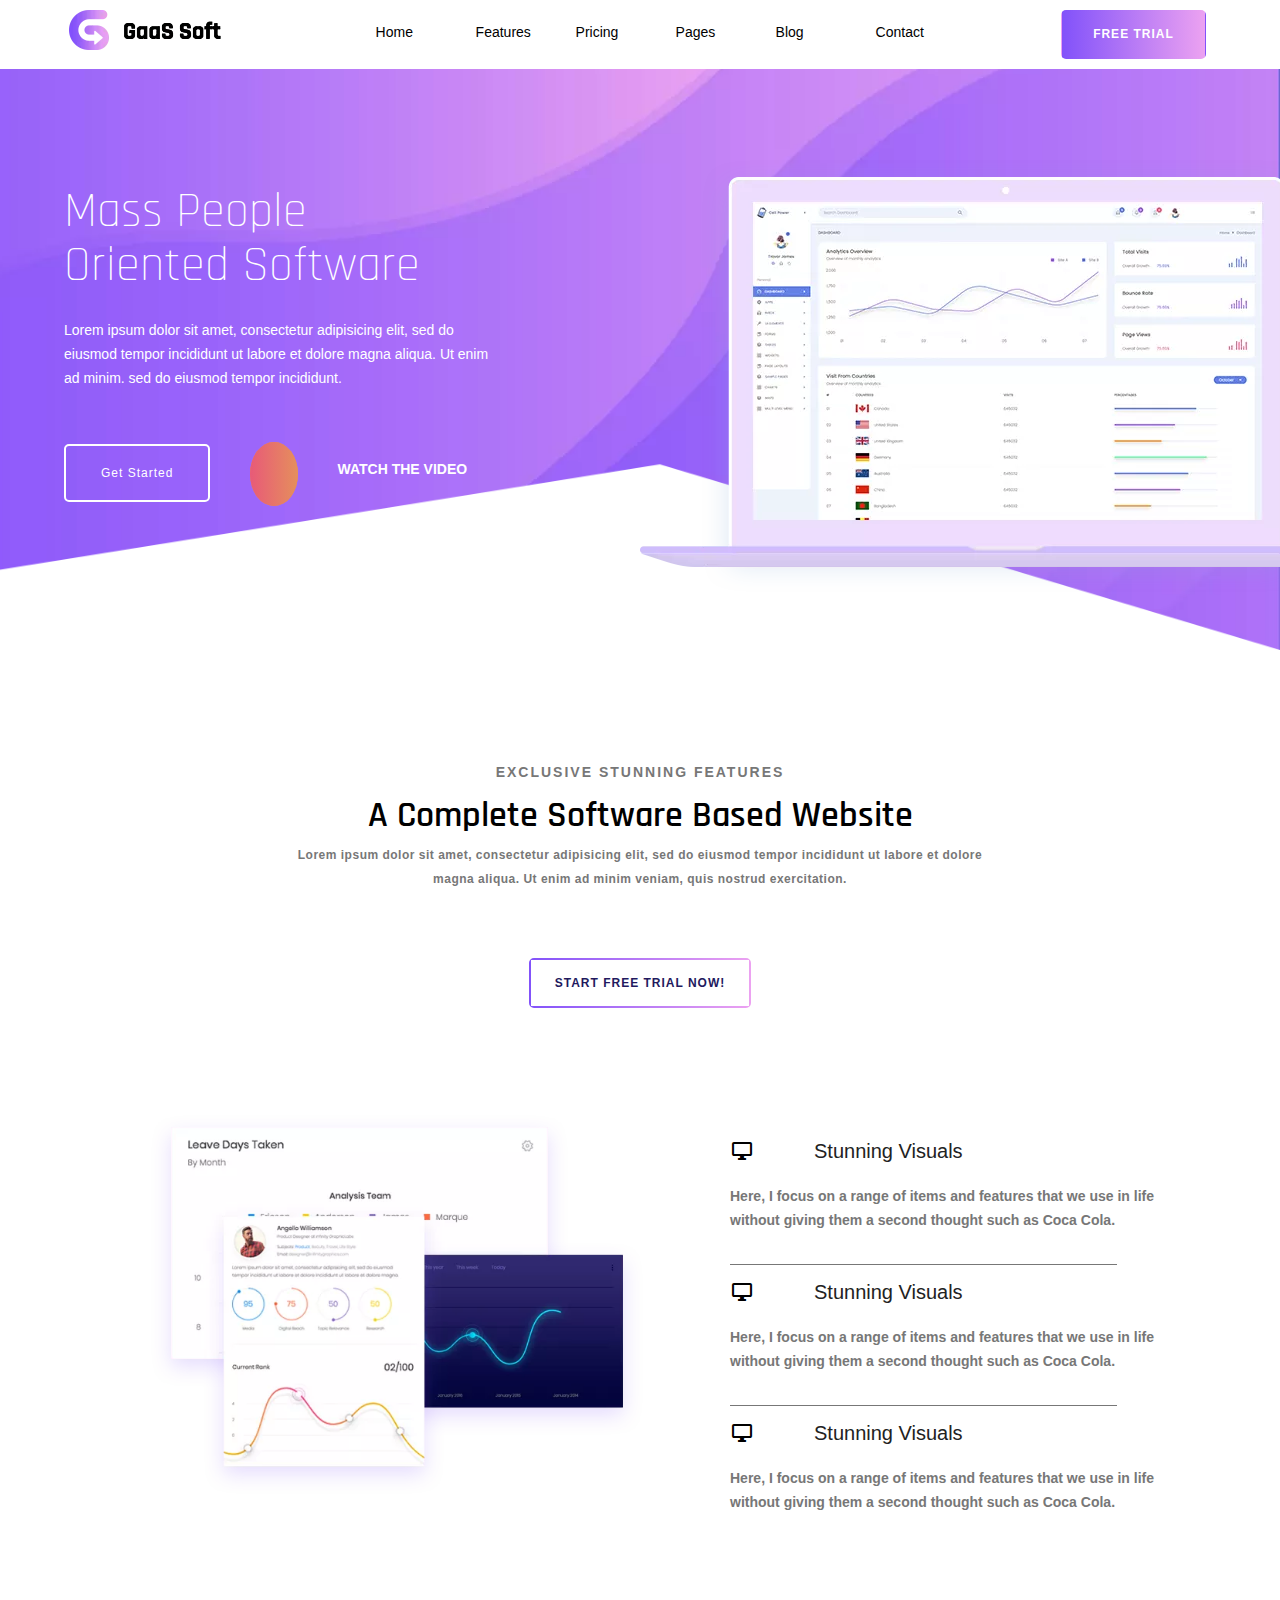
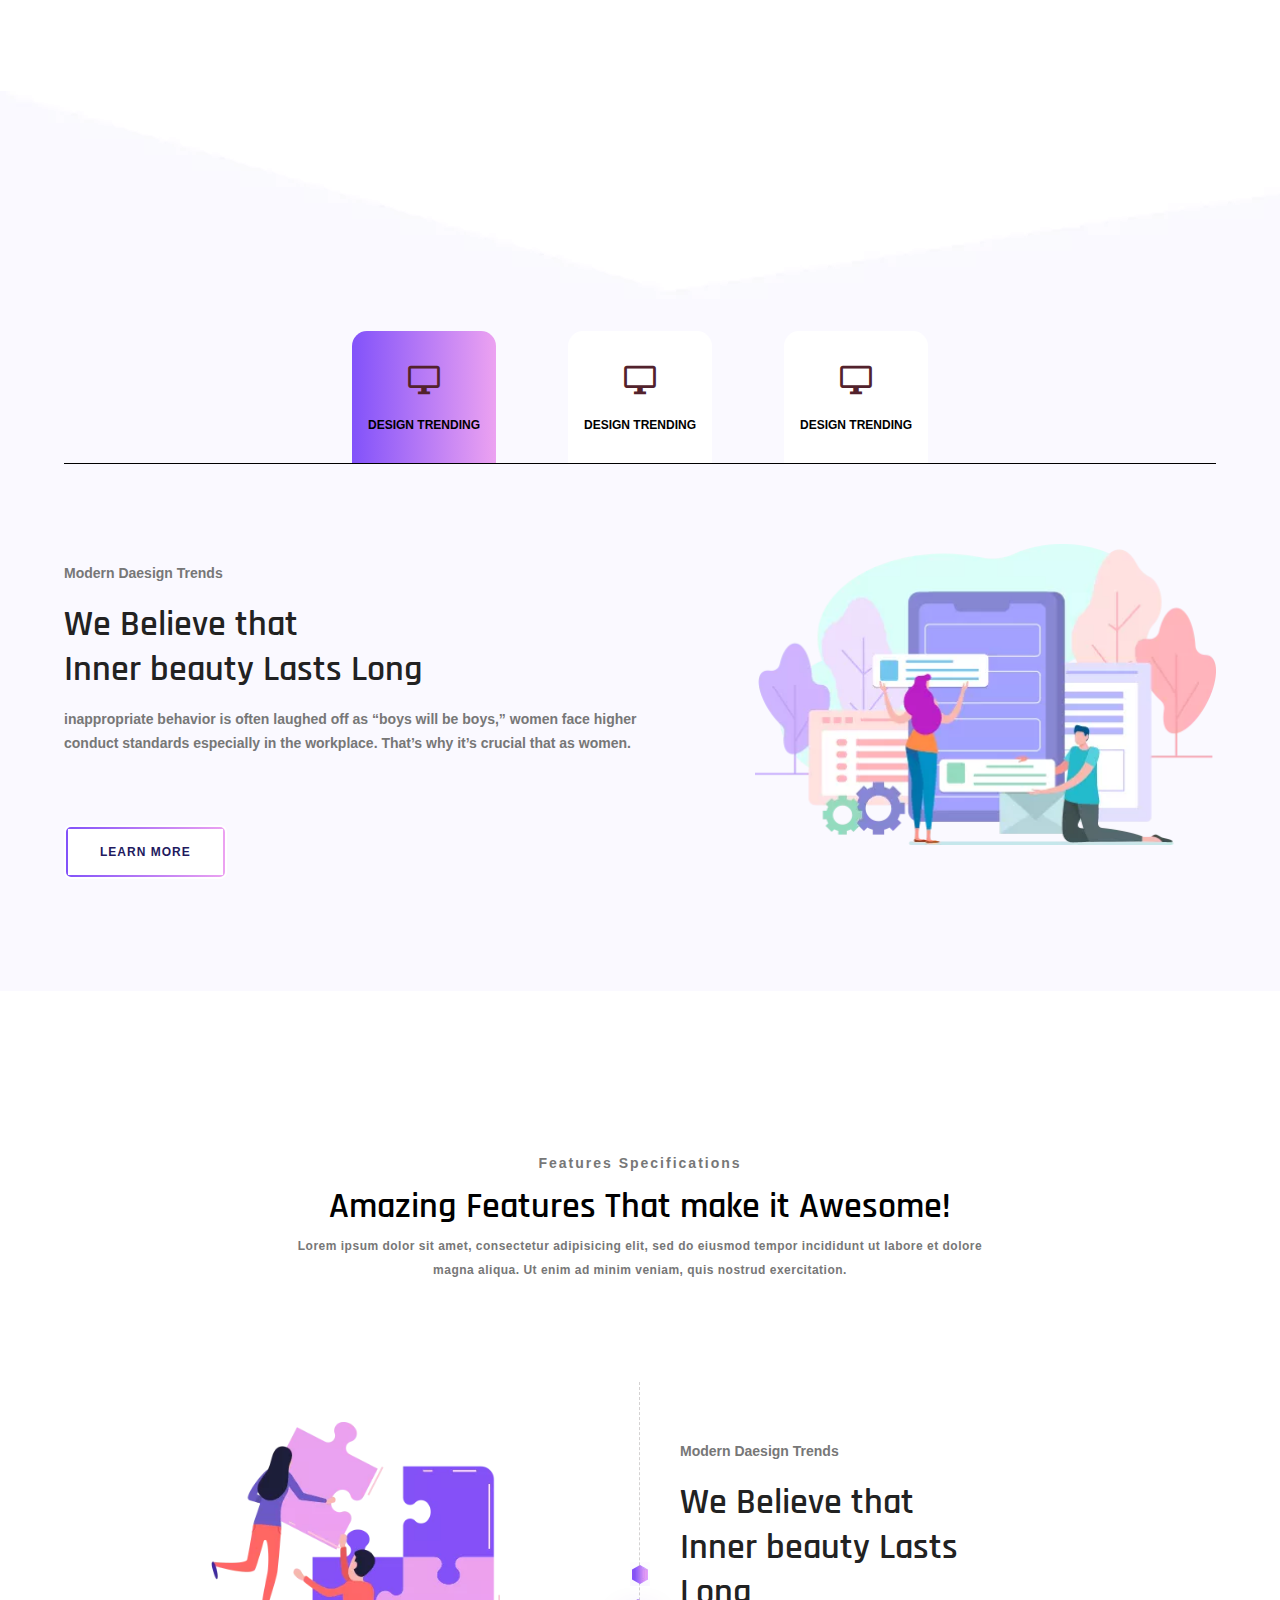
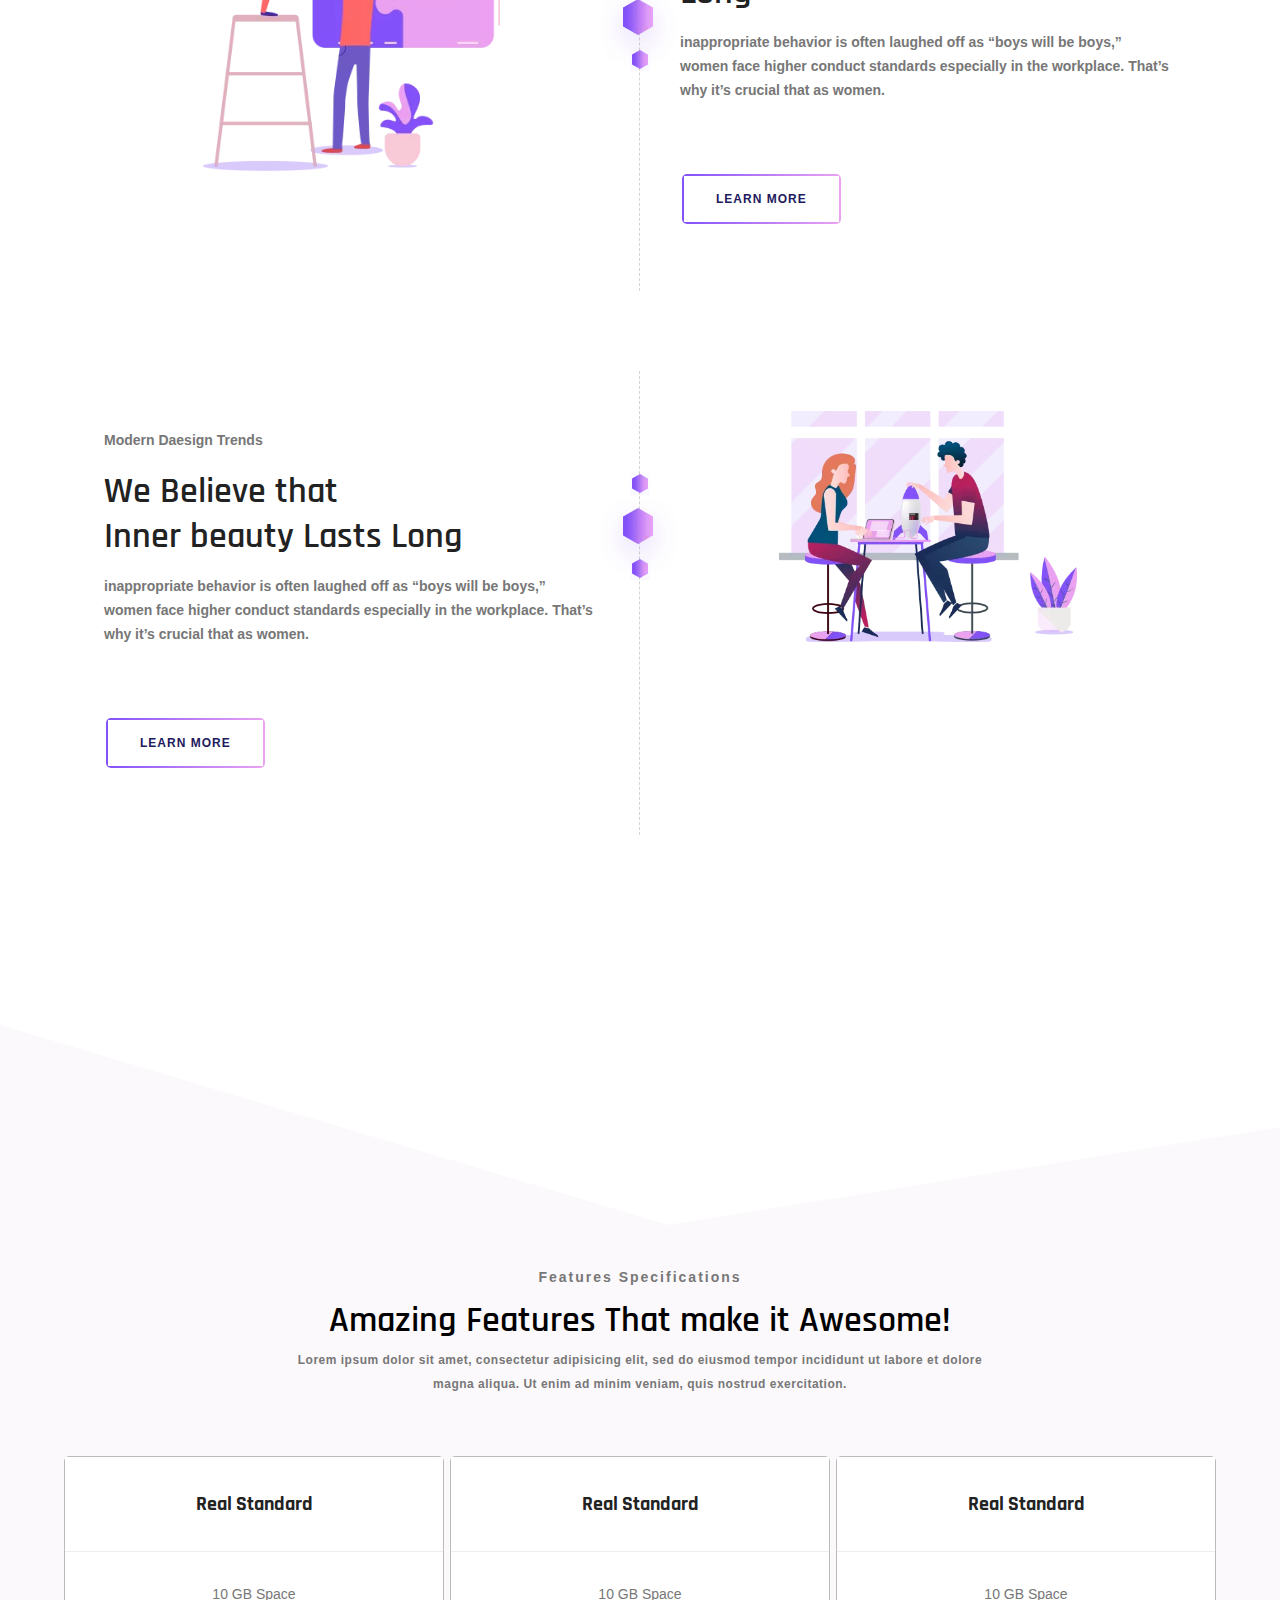
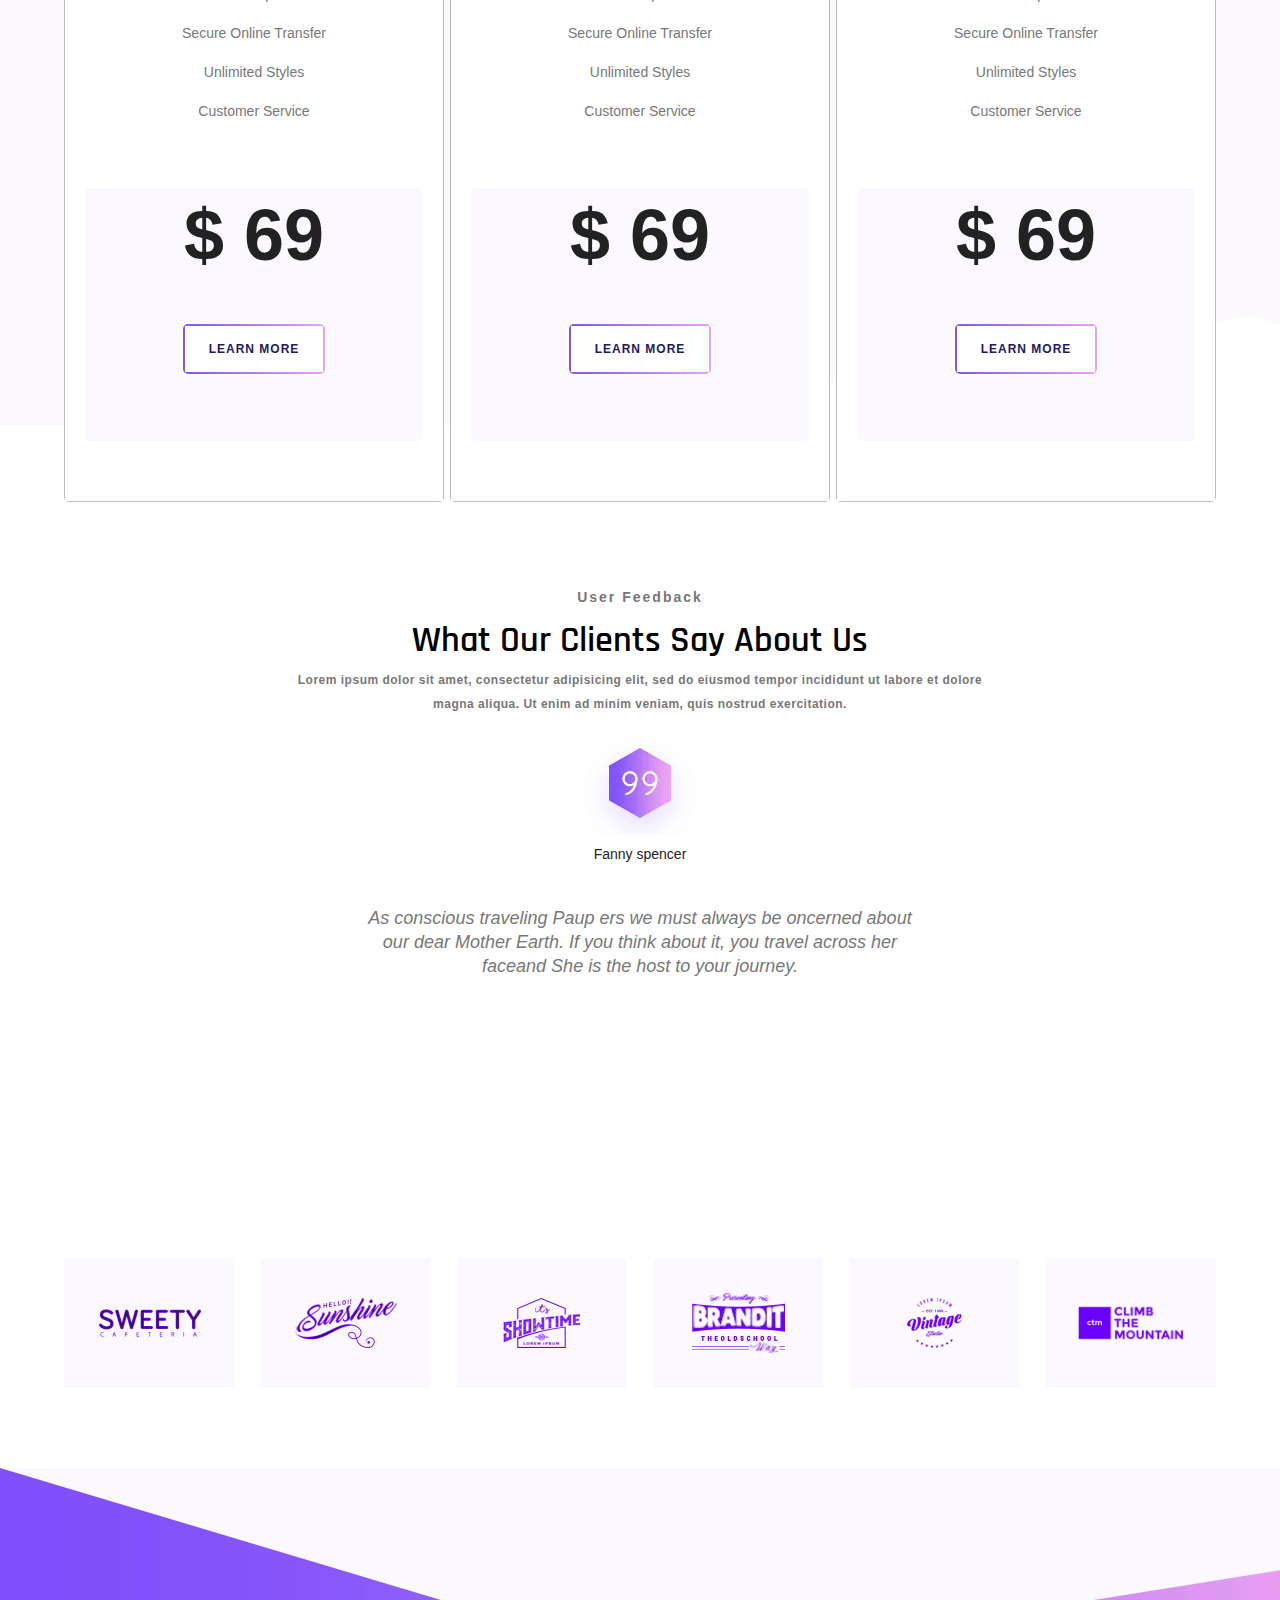
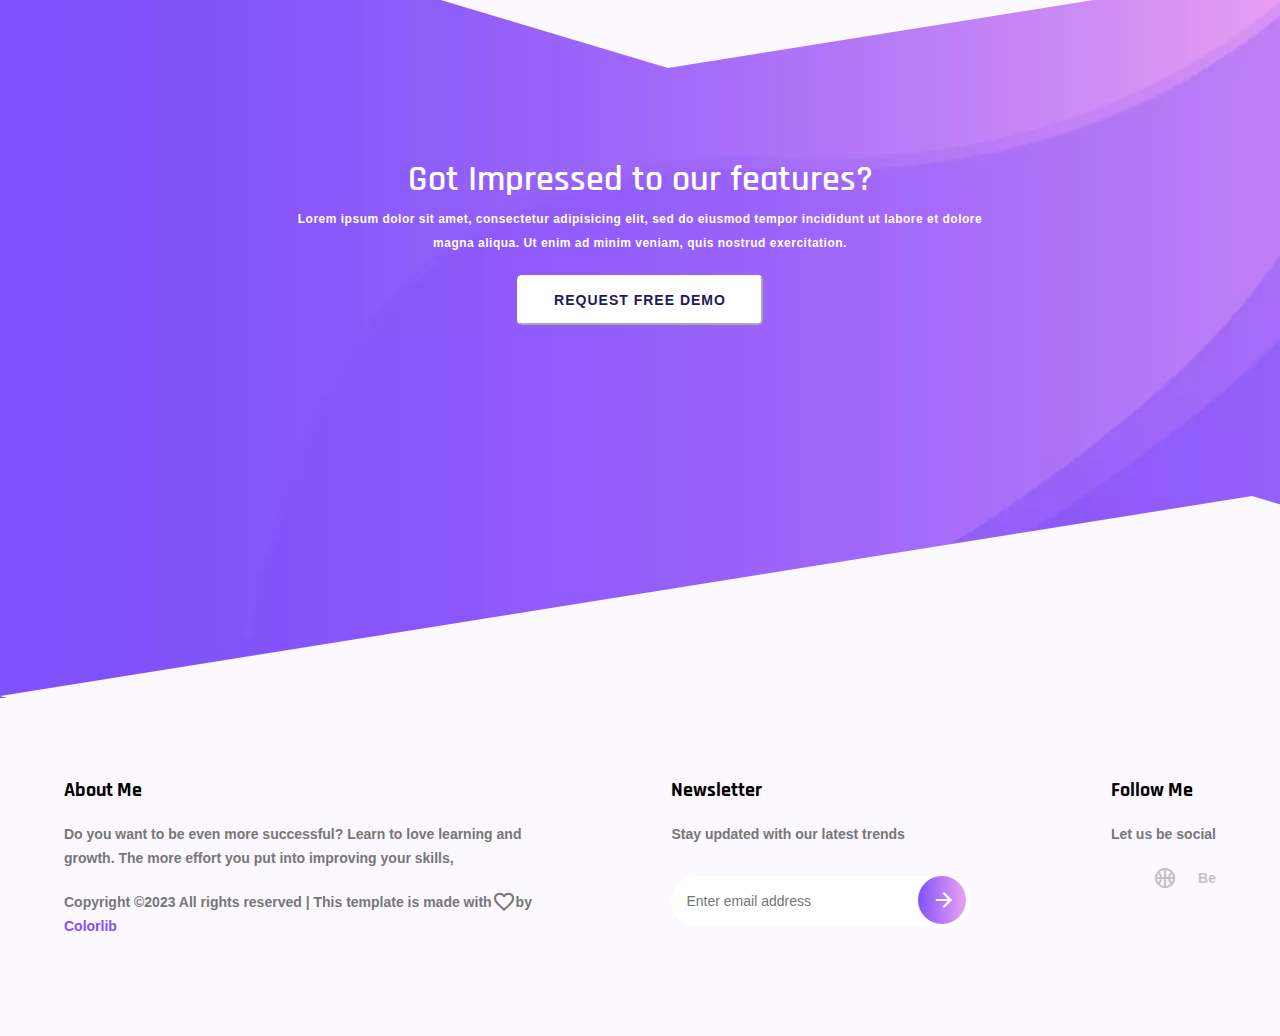
==== index.html @ e2790e1d "Update index.html" ====
<!DOCTYPE html>
<html lang="en">
  <head>
    <meta charset="UTF-8" />
    <meta http-equiv="X-UA-Compatible" content="IE=edge" />
    <meta name="viewport" content="width=device-width, initial-scale=1.0" />
    <link rel="preconnect" href="https://fonts.googleapis.com" />
    <link rel="preconnect" href="https://fonts.gstatic.com" crossorigin />
    <link
      href="https://fonts.googleapis.com/css2?family=Rajdhani:wght@300;500&display=swap"
      rel="stylesheet"
    />
    <link rel="preconnect" href="https://fonts.googleapis.com" />
    <link rel="preconnect" href="https://fonts.gstatic.com" crossorigin />
    <link
      href="https://fonts.googleapis.com/css2?family=Rajdhani:wght@300&display=swap"
      rel="stylesheet"
    />
    <link
      rel="stylesheet"
      href="https://cdnjs.cloudflare.com/ajax/libs/font-awesome/6.2.1/css/all.min.css"
      integrity="sha512-MV7K8+y+gLIBoVD59lQIYicR65iaqukzvf/nwasF0nqhPay5w/9lJmVM2hMDcnK1OnMGCdVK+iQrJ7lzPJQd1w=="
      crossorigin="anonymous"
      referrerpolicy="no-referrer"
    />
    <link rel="stylesheet" href="./index.css" />
    <link rel="preconnect" href="https://fonts.googleapis.com" />
    <link rel="preconnect" href="https://fonts.gstatic.com" crossorigin />
    <link
      href="https://fonts.googleapis.com/css2?family=Rajdhani:wght@600&display=swap"
      rel="stylesheet"
    />
    <link rel="stylesheet" href="https://fonts.googleapis.com/css2?family=Material+Symbols+Outlined:opsz,wght,FILL,GRAD@48,400,0,0" />
    <title>Document</title>
  </head>
  <body>
    <nav>
      <div class="container">
        <div class="logo">
          <img src="./img/logo.png.webp" alt="" />
        </div>
        <div class="list">
          <ul class="list-li">
            <li>
              <a href="./index.html">Home</a>
              </li>
            <li>
              <a href="./features.html">Features</a>
              </li>
            <li>
              <a href="./pricing.html">Pricing</a>
              </li>
            <li>
              <a href="">Pages</a>
              </li>
            <li>
              <a href="./blog.html">Blog</a>
              </li>
            <li>
              <a href="./contact.html">Contact</a>
              </li>
          </ul>
        </div>
        <div class="btn-container">
          <button class="btn">FREE TRIAL</button>
        </div>
      </div>
    </nav>
    <header>
      <div class="container p-80">
        <div class="left standard-div p-80">
          <h2>
            Mass People<br />
            Oriented Software
          </h2>
          <p class="txt">
            Lorem ipsum dolor sit amet, consectetur adipisicing elit, sed do
            <br />eiusmod tempor incididunt ut labore et dolore magna aliqua. Ut
            enim<br />ad minim. sed do eiusmod tempor incididunt.
          </p>
          <div class="btns-container">
            <div class="btn-container2">
              <a class="btn2" href="#"><span>Get Started</span></a>
            </div>
            <div class="btn-container2">
              <a class="btn3" href="#"
                ><i class="fa-sharp fa-solid fa-play"></i>

                <div class="circle"></div>
              </a>
            </div>
            <div class="normal-txt">WATCH THE VIDEO</div>
          </div>
        </div>
        <div class="right standard-div">
          <div class="img-con p-80">
            <img src="./img/home-right.png.webp" alt="" />
          </div>
        </div>
      </div>
    </header>
    <!-- start features section -->
    <section>
      <div class="features p-80">
        <div class="features-p">EXCLUSIVE STUNNING FEATURES</div>
        <div class="features-title">A Complete Software Based Website</div>
        <div class="features-p2 features-p">
          Lorem ipsum dolor sit amet, consectetur adipisicing elit, sed do
          eiusmod tempor incididunt ut labore et dolore<br />
          magna aliqua. Ut enim ad minim veniam, quis nostrud exercitation.
        </div>
        <div class="btn-container3">
          <a class="btn4">START FREE TRIAL NOW!</a>
        </div>
        <div class="container p-l-60 p-80">
          <div class="standard-div feature-img">
            <img src="./img/first-left.webp" alt="" />
          </div>
          <div class="all-divs">
            <div class=" ">
              <div class="feature-icon-title">
                <div class="icon">
                    <span class="material-symbols-outlined">
                        desktop_windows
                        </span>
                </div>
                <div class="mini-title p-l-60">Stunning Visuals</div>
              </div>
              <div class="features-p3 p-l-60">
                Here, I focus on a range of items and features that we use in
                life<br />
                without giving them a second thought such as Coca Cola.
              </div>

              <div class="line"></div>
            </div>
            <div class=" ">
              <div class="feature-icon-title">
                <div class="icon">
                    <span class="material-symbols-outlined">
                        desktop_windows
                        </span>
                </div>
                <div class="mini-title p-l-60">Stunning Visuals</div>
              </div>
              <div class="features-p3 p-l-60">
                Here, I focus on a range of items and features that we use in
                life<br />
                without giving them a second thought such as Coca Cola.
              </div>

              <div class="line"></div>
            </div>
            <div class=" ">
              <div class="feature-icon-title">
                <div class="icon">
                  <!-- <i class="fa-light fa-solid fa-tv"></i> -->
                  <span class="material-symbols-outlined">
                    desktop_windows
                    </span>
                </div>
                <div class="mini-title p-l-60">Stunning Visuals</div>
              </div>
              <div class="features-p3 p-l-60">
                Here, I focus on a range of items and features that we use in
                life<br />
                without giving them a second thought such as Coca Cola.
              </div>
            </div>
          </div>
        </div>
      </div>
    </section>
    <!-- end features section -->
    <!-- start Believe  section -->
    <section class="Believe p-80">
      <div class="primary-container container">
        <div class="Believe-icons p-80">
          <div class="mini-believe-icon  first-icon">
            <a href="" class=" actived">
              <!-- <i class="fa-light fa-solid fa-tv"></i> -->
              <span class="material-symbols-outlined">
                desktop_windows
                </span>
              <div class="believe-p">DESIGN TRENDING</div>
            </a>
          </div>
          <div class="mini-believe-icon second-icon">
            <a href="">
              <!-- <i class="fa-light fa-solid fa-tv"></i> -->
              <span class="material-symbols-outlined">
                desktop_windows
                </span>
              <div class="believe-p">DESIGN TRENDING</div>
            </a>
          </div>
          <div class="mini-believe-icon second-icon">
            <a href="">
              <!-- <i class="fa-light fa-solid fa-tv"></i> -->
              <span class="material-symbols-outlined">
                desktop_windows
                </span>
              <div class="believe-p">DESIGN TRENDING</div>
            </a>
          </div>
        </div>
        <div class="line-2"></div>
      </div>
      <div class="container sec-container">
        
          <div class="standard-div">
            <div class="features-p3 ">Modern Daesign Trends</div>
            <div class="features-title believe-title">
                We Believe that<br>
                Inner beauty Lasts Long
            </div>
            <div class="features-p3 believe-p2">
                inappropriate behavior is often laughed off as “boys will be boys,” women face higher conduct standards especially in the workplace.
                 That’s why it’s crucial that as women.
            </div>
            <div class="btn-container3 btn4-container">
                <a class="btn4">LEARN MORE</a>
              </div>
          </div>
          <div class="standard-div believe-img">
            <img src="./img/first-right.webp" alt="" />
          </div>
        
      </div>
      
      
    </section>
    <!-- end Believe  section -->
    <!-- start  section five-->
    <section class="no-five p-80">
        <div class="p-80">
            <div class="features-p">Features Specifications</div>
            <div class="features-title">Amazing Features That make it Awesome!</div>
            <div class="features-p2 features-p">
              Lorem ipsum dolor sit amet, consectetur adipisicing elit, sed do
              eiusmod tempor incididunt ut labore et dolore<br />
              magna aliqua. Ut enim ad minim veniam, quis nostrud exercitation.
            </div>
        </div>
            <div class="bg-position">
                <div class="container sec-container">
                    <div class="standard-div txt-div f-img">
                        <img src="./img/second-left.webp" alt="">
                    </div>
                    <div class="standard-div txt-div ">
                        <div class="features-p3 ">Modern Daesign Trends</div>
                        <div class="features-title believe-title">
                            We Believe that<br>
                            Inner beauty Lasts<br> Long
                        </div>
                        <div class="features-p3 believe-p2">
                            inappropriate behavior is often laughed off as “boys will be boys,”<br> women face higher conduct standards especially in the workplace.
                             That’s why it’s crucial that as women.
                        </div>
                        <div class="btn-container3 btn4-container">
                            <a class="btn4">LEARN MORE</a>
                          </div>
                      </div>
                      
                </div>
                <img class="one hidden" src="./img/mini.webp" alt="">
                      <img class="two hidden" src="./img/big.webp" alt="">
                      <img class="three hidden" src="./img/mini.webp" alt="">

            </div>

        
            <div class="bg-position p-80">
                <div class="container sec-container">
                    
                    <div class="standard-div txt-div f-img">
                        <div class="features-p3 ">Modern Daesign Trends</div>
                        <div class="features-title believe-title">
                            We Believe that<br>
                            Inner beauty Lasts Long
                        </div>
                        <div class="features-p3 believe-p2">
                            inappropriate behavior is often laughed off as “boys will be boys,”<br> women face higher conduct standards especially in the workplace.
                             That’s why it’s crucial that as women.
                        </div>
                        <div class="btn-container3 btn4-container">
                            <a class="btn4">LEARN MORE</a>
                          </div>
                      </div>
                      <div class="standard-div txt-div ">
                        <img src="./img/second-right.webp" alt="">
                    </div>
                      
                </div>
                <img class="one hidden" src="./img/mini.webp" alt="">
                      <img class="two hidden" src="./img/big.webp" alt="">
                      <img class="three hidden" src="./img/mini.webp" alt="">

            </div>
            
            
            
    
         
    </section>
    <!-- end  section five-->

    <!-- start  section six-->
    
    <section class="no-six p-80">
        <div class="p-80">
            <div class="p-80">
                <div class="features-p">Features Specifications</div>
                <div class="features-title">Amazing Features That make it Awesome!</div>
                <div class="features-p2 features-p">
                  Lorem ipsum dolor sit amet, consectetur adipisicing elit, sed do
                  eiusmod tempor incididunt ut labore et dolore<br />
                  magna aliqua. Ut enim ad minim veniam, quis nostrud exercitation.
                </div>
                <div class="container cards-container p-40 wrap">
                    <div class="mini-div2">
                        <div class="div-header">
                            <h4>
                                Real Standard
                            </h4>

                        </div>
                        <div class="div-body">
                            <ul class="list2">
                                <li>10 GB Space</li>
                                <li>Secure Online Transfer</li>
                                <li>Unlimited Styles</li>
                                <li>Customer Service</li>
                                
                            </ul>
                        </div>
                        <div class="div-footer">
                            <div class="footer-card">
                                <h3><span class="dlr">$</span> 69</h3>
                                <div class="btn-container3">
                                    <a class="btn4">LEARN MORE</a>
                                  </div>
                            </div>
                        </div>
                    </div>
                    <div class="mini-div2">
                        <div class="div-header">
                            <h4>
                                Real Standard
                            </h4>

                        </div>
                        <div class="div-body">
                            <ul class="list2">
                                <li>10 GB Space</li>
                                <li>Secure Online Transfer</li>
                                <li>Unlimited Styles</li>
                                <li>Customer Service</li>
                                
                            </ul>
                        </div>
                        <div class="div-footer">
                            <div class="footer-card">
                                <h3><span class="dlr">$</span> 69</h3>
                                <div class="btn-container3">
                                    <a class="btn4">LEARN MORE</a>
                                  </div>
                            </div>
                        </div>
                    </div>
                    <div class="mini-div2 last-card">
                        <div class="div-header">
                            <h4>
                                Real Standard
                            </h4>

                        </div>
                        <div class="div-body">
                            <ul class="list2">
                                <li>10 GB Space</li>
                                <li>Secure Online Transfer</li>
                                <li>Unlimited Styles</li>
                                <li>Customer Service</li>
                                
                            </ul>
                        </div>
                        <div class="div-footer">
                            <div class="footer-card">
                                <h3><span class="dlr">$</span> 69</h3>
                                <div class="btn-container3">
                                    <a class="btn4">LEARN MORE</a>
                                  </div>
                            </div>
                        </div>
                    </div>
                </div>
            </div>

        </div>
        

    </section>

    <!-- end  section six-->
    <!-- start section seven -->
    <section class="no-seven p-80">
        <div class="p-80">
            <div class="features-p">User Feedback</div>
                <div class="features-title">What Our Clients Say About Us</div>
                <div class="features-p2 features-p">
                  Lorem ipsum dolor sit amet, consectetur adipisicing elit, sed do
                  eiusmod tempor incididunt ut labore et dolore<br />
                  magna aliqua. Ut enim ad minim veniam, quis nostrud exercitation.
                </div>
            <div class="contaier-img">
                <img src="./img/99.webp" alt="">

            </div>
            <div class="mini-title2">
                Fanny spencer
                
            </div>
            <div class="stars-container">
                <i class="fa-solid fa-star"></i>
                <i class="fa-solid fa-star"></i>
                <i class="fa-solid fa-star"></i>
                <i class="fa-solid fa-star"></i>
                <i class="fa-solid fa-star"></i>
            </div>
            <p class="star-p">As conscious traveling Paup ers we must always be oncerned about <br>our dear Mother Earth. If you think about it, you travel across her<br> faceand She is the host to your journey.</p>


    
            
        </div>

    </section>
    <!-- end section seven -->
    <!-- start imgs section  -->
    <section class="imgs p-80">
        
            <div class="all-imgs ">
                <div class="img-bg ">
                    <img  src="./img/1.webp" alt="">
                </div>
                <div class="img-bg">
                    <img src="./img/2.webp" alt="">
                </div>
                <div class="img-bg">
                    <img src="./img/3.webp" alt="">
                </div>
                <div class="img-bg">
                    <img src="./img/4.webp" alt="">
                </div>
                <div class="img-bg">
                    <img src="./img/5.webp" alt="">
                </div>
                <div class="img-bg">
                    <img src="./img/6.webp" alt="">
                </div>              
            </div>
        

    </section>
    <!-- end imgs section  -->
    <!-- start section eight -->
    <section class="no-eight p-80">
        <div class="contain p-80">
            <div class="section-eight-container p-80">
                <div class="features-title eight-p">Got Impressed to our features?</div>
                <div class="features-p2 features-p eight-p">
                  Lorem ipsum dolor sit amet, consectetur adipisicing elit, sed do
                  eiusmod tempor incididunt ut labore et dolore<br />
                  magna aliqua. Ut enim ad minim veniam, quis nostrud exercitation.
                </div>

                <div class="section-eight-btn">
                    <button class="btn5">REQUEST FREE DEMO</button>
                </div>
            </div>
        </div>

    </section>
    <!-- end section eight -->
    <!-- start footer section -->
    <footer>
        <div class="container p-80 container-8 sec-container se-container">
            <div class="f-div ">
                <h3>
                    About Me
                </h3>
                <p>
                    Do you want to be even more successful? Learn to love learning and <br>growth. 
                    The more effort you put into improving your skills,
                </p>
                <p>
                    Copyright ©2023 All rights reserved | This template is made with <span class="material-symbols-outlined">
                        favorite
                        </span> by 
                </p>
                <div class="mini-f-div">
                    Colorlib
                </div>
                
            </div>
            <div class="f-div ">
                <h3>
                    Newsletter
                </h3>
                <p>
                    Stay updated with our latest trends
                </p>
                <div class="form-continer">
                    <form action="">
                        <input type="text" placeholder="Enter email address">
                    </form>
                    <div class="btn-container2">
                        <a class="btn7" href="#">
                            <!-- <i class="fa-sharp fa-solid fa-play"></i> -->
                            <span class="material-symbols-outlined">
                                arrow_forward
                                </span>
          
                        </a>
                      </div>
                </div>             
            </div>
            <div class="f-div ">
                <h3>
                    Follow Me
                </h3>
                <p>
                    Let us be social
                </p>
               <div class="icons">
                <i class="fa-brands fa-facebook-f"></i>
                <i class="fa-brands fa-twitter"></i>
                <span class="material-symbols-outlined">
                    sports_basketball
                    </span>
                    <span class="be">
                        Be
                       </span>
               </div>
               
                        
            </div>
        </div>
    </footer>
    <!-- end footer section -->
  </body>
</html>
---- index.css ----
.container{
    width: 90%;
    margin: 0 auto;
    display: flex;
}
*{
    padding: 0;
    margin: 0;
    box-sizing: border-box;
}
body{
    line-height: 24px;
    font-size: 14px;
    font-family: "Roboto", sans-serif;
    font-weight: 500;
    color: #777777;
}

nav{
    position: fixed;
    background-color: #fff;
    width: 100%;
    z-index: 5;
}
.logo{
    width: 10%;
    padding: 10px 5px;
}
.list{
    width: 70%;
    display: flex;
    justify-content: end;
    padding: 20px 10px;
    
}
.list li{
    width: 100px;
    
}
.list li a{
 text-decoration: none;
 color: #000;
}
.list-li{
    display: flex;
    justify-content:space-around;
    list-style: none;
    
}
.btn-container{
   text-align: right;
    width: 20%;
    padding: 10px 10px;
    
}
.btn{
    min-width: 145px;
    letter-spacing: 1px;
    font-family: "Roboto", sans-serif;
    font-size: 12px;
    font-weight: 600;
    line-height: 47px;
    outline: none !important;
    cursor: pointer;
    border: double .5px transparent;
    border-radius: 5px;
    color: #fff;
    position: relative;
    z-index: 2;
    background-image: linear-gradient(to right, #8252fa 0%, #eca2f1 100%), radial-gradient(circle at top left, #8252fa, #eca2f1);
}

.btn:hover::after{

    content: "";
position: absolute;
/* width: 98%;
height: 98%;
inset: 0; */
top: 2px;
right: 2px;
bottom: 2px;
left: 2px;
background-color: #fff;
z-index: -1;
color: #22195e;
}
.btn:hover{
    color: #22195e;
    border: transparent;
}
header{
    background-image: url(./img/home-banner.png.webp);
    height: 650px;
    background-position: right;
    background-size: cover;
    overflow: hidden;
}
.p-80{
    padding: 80px 0;
}
.standard-div{
    width: 50%;
}
.left h2{
        margin: 25px 0;
        font-size: 48px;
        font-weight: 300;
        line-height: 54px;
        font-family: 'Rajdhani', sans-serif;
        color: #fff;
        
}
.txt{
    color: #fff;
    font-size: 14px;
    margin-bottom: 30px;
    line-height: 24px;
    font-size: 14px;
    font-family: "Roboto", sans-serif;
    font-weight: 500;
    /* color: #777777; */
}
.normal-txt{
    color: #fff;
    font-size: 14px;
    font-family: "Roboto", sans-serif;
    font-weight: 600;
    margin-top: 20px;
}
.btn-container2{
    margin-top: 30px;
}
.btns-container{
    width: 70%;
    display: flex;
    justify-content: space-between;
    align-items: center;
}
.btn2 {
    letter-spacing: 1px;
    font-family: "Roboto", sans-serif;
    font-size: 12px;
    font-weight: 500;
    line-height: 47px;
    text-align: center;
    cursor: pointer;
    text-decoration: none;
    border: 2px solid #fff;
    border-radius: 5px;
    padding: 20px 35px;
    color: #fff;
}
.btn3{
    position: relative;
    box-sizing: content-box;
    width: 32px;
    height: 32px;
    border-radius: 50%;
    /* padding: 46px 8px 18px 28px; */
    padding: 24px;
    text-decoration: none;
    background-image: linear-gradient(to right,  #E85A78 0%, #E58F5C 100%);
    z-index: 2;
}
.btn3 i{
color: #fff;
}
.circle{
    position: absolute;
    height: 100%;
    width: 100%;
    /* background-image: linear-gradient(to right,  #E85A78 0%, #E58F5C 100%); */
    background-color:#E58F5C ;
    border-radius: 50%;
    inset: 0;
    animation-name:bigger ;
    animation-duration: 1s;
    animation-iteration-count: infinite;
    z-index: -1;
}
@keyframes bigger{
    0%{
        
        padding: 24px 24px 24px 24px;
        opacity: 0;
    }
    50%{
        padding: 27px;
        opacity: .3;
        /* height: 103%;
        width: 103%; */
    }
    75%{
        padding: 29px;
        opacity: .4;
    }
    100%{
        padding: 35px;
        opacity: .5;
        /* height: 105%;
        width: 105%; */
    }
}
.features{
    text-align: center;
    margin-top: 30px;
}
.features-p{
    font-size: 14px;
    letter-spacing: 2px;
    margin-bottom: 20px;
    font-family: "Roboto", sans-serif;
    line-height: 24px;
    color: #777777;
    text-align: center;
    font-weight: 600;
}
.features-title{
    font-size: 36px;
    color: #000;
    font-weight: 600;
    margin-bottom: 15px;
    text-align: center;
    font-family: 'Rajdhani', sans-serif;
}
.features-p2{
    letter-spacing: .5px;
    font-size: 12px;
    font-weight: 700;
}
.btn-container3{
    /* border-color:linear-gradient(to right,  #E85A78 0%, #E58F5C 100%) ;
    border-style: solid;
    border-width: 2px; */
    
    /* background-color: #fff; */
    /* background-image: linear-gradient(white, white), radial-gradient(circle at top left, #8252fa, #eca2f1); */
    margin-top: 40px;
}
.btn4{
    /* border: 2px solid ; */
background-color: #fff;
background-image:linear-gradient(to right, #8252fa 0%, #eca2f1 100%), radial-gradient(circle at top left, #8252fa, #eca2f1); ;
position: relative;
border-color:#fff ;
border-style: solid;
border-width: 2px;
padding: 13px 26px;
border-radius: 7px;
z-index: 2;
margin: 25px 0;
/*  */
display: inline-block;
    color: #22195e;
    letter-spacing: 1px;
    font-family: "Roboto", sans-serif;
    font-size: 12px;
    font-weight: 600;
    
    outline: none ;
   
    cursor: pointer;
   

}
.btn4-container{
    text-align: left;
}
.btn4-container a{
    padding: 13px 34px;
}
.btn4::after{
    content: "";
position: absolute;
/* width: 98%;
height: 98%;
inset: 0; */
top: 2px;
right: 2px;
bottom: 2px;
left: 2px;
background-color: #fff;
z-index: -1;
}
.feature-img img{
width: 90%;
}
.all-divs{
    margin-top: 24px;
}
.feature-icon-title{
    display: flex;
    padding-left: 60px;
}
.icon{
    color: #000;
    font-size: 24px;
    font-weight: 50;
}
.mini-title{
    font-size: 20px;
    color: #222222;
    display: inline-block;
}

.line{
    color: rgba(248, 242, 242, 0.877);
    height: .8px;
    background-color: #777777;
    width: 80%;
    margin: 15px 0;
    margin-left: 60px;
}
.features-p3{
    line-height: 24px;
    font-size: 14px;
    font-family: "Roboto", sans-serif;
    font-weight: 600;
    color: #777777;
    text-align: left;
    padding: 17px 0;
}
.p-l-60{
    padding-left: 60px;
}
.features .container .container{
    display: flex;
    flex-direction: column;
}
.primary-container{
    display: flex;
    justify-content: center;
    padding-top: 80px;
    position: relative;
}
.Believe{
    background-image: url(./img/back-ground.webp);
    height: 900px;
    position: relative;
    /* display: flex;
    justify-content: center; */
}

.first-icon{
    background-image: linear-gradient(to right, #8252fa 0%, #eca2f1 100%), radial-gradient(circle at top left, #8252fa, #eca2f1);

}
.second-icon:hover{
    background-image: linear-gradient(to right, #8252fa 0%, #eca2f1 100%), radial-gradient(circle at top left, #8252fa, #eca2f1);
}
.second-icon:hover .believe-p{
    color: #fff;
}
.second-icon:hover span{
    color: #fff;
}
/* .first-icon:active {
    background-image: linear-gradient(to right, #8252fa 0%, #eca2f1 100%), radial-gradient(circle at top left, #8252fa, #eca2f1);
} */
.Believe-icons{
    width: 50%;
    display: flex;
    justify-content: space-between;
}
.mini-believe-icon{
    background-color:#fff;
    text-align: center;
    flex: 0 0 25%;
    max-width: 195px;
    padding: 20px 12px;
    border-radius: 15px 15px 0px 0px;
    

}
.mini-believe-icon a{
    text-decoration: none;
}
.mini-believe-icon span{
    color: #52222c;
    font-size: 38px;
    margin-top: 10px;
    transition: .5s;
}
.believe-p{
    display: block;
    font-size: 12px;
    margin: 7px 0;
    color: #000;
    font-weight: bold;
    transition: .5s;
}
.line-2{
    position: absolute;
    background-color: #000;
    height: 1px;
    width: 100%;
    top: 292px;

}
.believe-title{
    text-align: left;
    font-size: 36px;
    color: #222222;
    margin-bottom: 10px;
    line-height: 45px;
}
.believe-p2{
    padding: 5px 0;
    margin-bottom: 40px;
}

.believe-img{
    
    text-align: right;
    }
.believe-img img{
width: 80%;
text-align: right;
}
.bg-position{
    position: relative;
}
.txt-div{
    padding: 40px ;
    text-align: center;
}
.txt-div img{
    width: 60%;
    /* margin-left: 40px; */
     
}
.f-img{
    border-right: 1px dashed rgb(212, 210, 210);
}
.one{
    position: absolute;
    top: 180px;
    right: 49.2%;
}
.two{
    position: absolute;
    top: 205px;
    right: 47.1%;
}
.three{
    position: absolute;
    top: 265px;
    right: 49.2%;
}
.p-40{
    padding: 40px 0;
}
.no-six{
    background-image:url(./img/second-bg.webp) ;
    height: 1000px;
    margin-top: 30px;
}
.cards-container{
    justify-content: space-between;
}
.mini-div2{
    width: 380px;
    border: 1px solid rgb(189, 186, 186);
    border-radius: 5px;
    background-image:linear-gradient(to right, #8252fa 0%, #eca2f1 100%), radial-gradient(circle at top left, #8252fa, #eca2f1); ;
position: relative;
    transition: all 3s;
}
.mini-div2::after{
    content: "";
    position: absolute;
   
    top: 4px;
    right: 4px;
    bottom: 4px;
    left: 4px;
    background-color: #fff;
    z-index: -1;
}
.mini-div2:hover .div-header{
    background-image: linear-gradient(to right, #8252fa 0%, #eca2f1 100%), radial-gradient(circle at top left, #8252fa, #eca2f1);
}
.mini-div2:hover .footer-card{
    background-image: linear-gradient(to right, #8252fa 0%, #eca2f1 100%), radial-gradient(circle at top left, #8252fa, #eca2f1);
}
.mini-div2:hover .btn4::after{
    inset: 0;
   
}
/*  */

/*  */


.div-header{
    text-align: center;
    background: #ffffff;
    padding: 35px 0px;
    border-bottom: 1px solid #eeeeee;
    transition: all 2s;

}
.div-header h4{

    font-size: 20px;
    color: #222222;
    margin-bottom: 0px;
    font-family: "Rajdhani", sans-serif;

}
.div-body{
    padding: 30px 0px;
    background: #fff;
}

.list2{
    list-style: none;
    display: flex;
    flex-direction: column;
    /* justify-content: center; */
    text-align: center;
    
}
.list2 li{
    margin-bottom: 15px
}
.div-footer{
    padding: 20px;
    background: #fff;
}
.footer-card{
    background: #fcf8ff;
    /* max-width: 280px; */
    margin: 0px auto 40px;
    border-radius: 5px;
    padding-top: 35px;
    padding-bottom: 40px;
    text-align: center;
    transition: all .9s ease;

}
.footer-card h3{
    color: #222222;
    font-size: 72px;
}
.footer-card .btn-container3{
    margin-top: 50px;
    text-align: center;
}

.contaier-img{
    text-align: center;
}
.mini-title2{
    text-align: center;
    color: #222222;

}
.stars-container{
    text-align: center;
    padding: 20px 0;
}
.stars-container i{
    color: #ffc000;
}
.star-p{
    font-size: 18px;
    font-weight: 400;
    font-style: italic;
    margin-bottom: 40px;
  text-align: center;
  font-weight: 500;
}
.all-imgs{
    display: flex;
    justify-content: space-between;
    width: 90%;
    margin: 0 auto;
}
.img-bg{
    background: #fcf8ff;
    height: 130px;
    width: 170px;
    cursor: pointer;
    text-align: center;
    display: flex;
    align-items: center;
    justify-content: center;
  
}
.img-bg img{
    color: #000;
    /* background-color: #000; */
}
.no-eight{
    background-image: url(./img/third-bg.webp);
    height: 830px;
    background-color: #fcf8ff;
}
.section-eight-container{
    text-align: center;
    margin-top: 70px;
    padding: 70px;
}
.eight-p{
    color: #fff;
}
.btn5{
    background-color: #fff;
    padding: 15px 35px;
    font-size: 14px;
    /* box-shadow: -14.142px 14.142px 20px 0px rgb(0 0 0 / 10%); */
    border-color: #fff;
    border-radius: 5px;
    font-family: "Roboto", sans-serif;
    font-weight: bolder;
    color: #22195e;
    letter-spacing: 1px;
    
}
.btn5:hover{
    background-color: transparent;
    border: 2px solid #fff;
    color: #fff;
}
.container-8{
    justify-content: space-between;
}
footer{
    background-color: #fcf8ff;
}
.f-div h3{
    color: #000;
    font-size: 20px;
    font-weight: bold;
    font-family: "Rajdhani", sans-serif;
    margin-bottom: 0px;
}
.f-div p{
    
    font-weight: bold;
    display: flex;
    align-items: center;
    margin-top: 20px;
    
}
.mini-f-div{
 color: #8252fa;
 font-weight: bold;
    
}
.form-continer{
    position: relative;
    margin-top: 30px;
}
.f-div input{
    
    background-color: #fff;
    height: 50px;
    border-radius: 50px;
    width: 300px;
    border: none;
    padding: 0px 15px;;
    font-size: 14px;
    font-family: "Roboto", sans-serif;
    color: #cccccc;
    outline: none;
    box-shadow: none;
    
}
.btn7{
    position: absolute;
    box-sizing: content-box;
    width: 20px;
    height: 20px;
    border-radius: 50%;
   color: #fff;
    padding: 14px;
    text-decoration: none;
    background-image: linear-gradient(to right, #8252fa 0%, #eca2f1 100%), radial-gradient(circle at top left, #8252fa, #eca2f1);
    z-index: 2;
    display: flex;
    align-items: center;
    top: 0;
    right: 5px;
}
.f-div span{
    /* display: flex;
    align-items: center; */
}
.icons{
    display: flex;
    align-items: center;
    justify-content: space-between;
    color: #c5c0c0;
    margin-top: 20px;
}
.icons i:hover {
    color: #8252fa;
}
.icons span:hover{
    color: #8252fa;
}
.be{
 font-weight: bold;
}

/* pricing page */
.pricing-container{
    display: flex;
    align-items: center;
    margin-top: 200px;
    bottom: 0%;
}
.pricing span{
    top: 300px;
    color: #fff;
    font-weight: 500;
   
    font-size: 18px;
    
}
.icon-span{
    font-size: 12px;
}
.container2 div{
    top: 300px;
    color: #fff;
    font-weight: 500;
    
}

.container2 p{
    
    color: #fff;
    font-weight: 500;
    font-size: 36px;
    padding: 20px 0;
    font-family: "Rajdhani", sans-serif;
    
}
.container2{
    width: 90%;
    margin: 0 auto;
    
}
.nav-container{
    display: flex;
    width: 90%;
    margin: 0 auto;
}
iframe{
    width: 100%;
}
.contact{
    display: flex;
    padding-top: 10px;
    /* justify-content: space-between; */
    
}
.contact-big-div{
    width: 30%;
    padding: 10px;
}
.contact i{
    padding-top: 5px;
    padding-right: 10px;
}
.contact-p1{
    font-size: 16px;
    line-height: 24px;
    font-family: "Rajdhani", sans-serif;
    font-weight: 600;
    margin-bottom: 0px;
    color: #222222;

}
/* contact page */
.contact-p2{
    font-size: 14px;
line-height: 24px;
padding: 2px 0px;

font-weight: 600;

}
.contact-big-div2{
    width: 40%;
    padding: 10px;
}
.contact-div input{
   border: 1px solid lightgray;
    width: 100%;
    padding: 10px 5px;
    margin-top: 10px;
  color: #6b6969;
    font-weight: bold;
}
.contact-div textarea{
    border: .5px solid rgb(224, 221, 221);
    margin-top: 10px;
    color: #6b6969;
    font-weight: bold;
    padding: 10px 5px;
    font-size: 16px;
}
.sec-btn-container{
    text-align: right;
    padding-right: 0;
}
.sec-btn-container .btn{
    padding-right: 0;
    margin-top: 20px;
}

/* blog page */
.blog-left-div{
    width: 70%;
    padding-right: 10px;
}
.blog-right-div{
    width: 30%;
   padding: 20px;
    background-color: #FAFAFF;
    
}

.mini-blog-input{
    /* width: 85%; */
    height: 40px;
    border-radius: 20px;
    position: relative;
    border: none;
    margin: 0 auto;
    background-image: linear-gradient(to right, #8252fa 0%, #eca2f1 100%), radial-gradient(circle at top left, #8252fa, #eca2f1);
}
.mini-blog-input::after{
    content: "";
    position: absolute;
    border-radius: 20px;
    top: 2px; 
    right: 2px;
    bottom: 2px;
    left: 2px;
    background-color: #fff;
    z-index: 2;
    
}

.line-3{
    height: .9px;
    background-color: rgb(235, 231, 231);
    width: 85%;
    margin: 25px auto;
}
.w{
    width: 100%;
}
.right-blog-card{
    text-align: center;
    
}
.mini-blog-div{
    width: 85%;
    margin: 0 auto;
}

.blog-p2{
    font-size: 14px;
line-height: 24px;
padding: 2px 0px;

font-weight: bold;

}
.p3{
    font-size: 12px;
}
.blog-icons{
    display: flex;
    justify-content: space-between;
    width: 50%;
    margin: 0 auto;
    padding: 5px 0;
    align-items: center;
    margin-bottom: 20px;
}
.blog-btn{
    border-radius: 0;
    /* width: 85%; */
    width: 100%;
}
.sm-blog-div{
    display: flex;
    /* width: 85%; */
    margin: 15px auto;
}
.sm-left img{
    width: 80%;
}
.sm-right{
    text-align: left;
}
.blog-p1{
    font-size: 14px;
}
.white-box{
    /* width: 85%; */
    background-color: #fff;
    height: 200px;
    margin: 10px auto;
    display: flex;
    align-items: center;
    justify-content: center;
}
.white-txt{
    font-size: 20px;
    color: #a8a6a6;
    line-height: 30px;
}
.post-div{
    display: flex;
    justify-content: space-between;
    margin: 0 auto;
    border-bottom: 1px dotted lightgray;
    padding-bottom: 10px;
    margin-bottom: 10px;
    /* width: 85%; */
}
.post-div p{
    font-size: 14px;
    font-weight: bold;
    
}
.post-div:hover{
    color: #8252fa;
    border-bottom: 2px dotted #8252fa;
}
.subscribe-container{
    display: flex;
    margin: 13px 0;
}
.sub{
    height: 40px;
}
.sub-left{
    width: 65%;
    background-color: white;
    text-align: left;
    padding: 10px;
}
.sub-right{
    width: 35%;
    background-image: linear-gradient(to right, #8252fa 0%, #eca2f1 100%), radial-gradient(circle at top left, #8252fa, #eca2f1);
    display: flex;
    align-items: center;
    color: #fff;
    justify-content: center;
}
.clouds-container{
    text-align: left;
    padding: 5px;
    /* display: flex;

    flex-wrap: wrap; */
}
.cloud{
    background-color: #fff;
    color: #000;
    border: 1px solid rgb(214, 211, 211);
    display: inline-block;
    padding: 2px;
    margin: 5px 0;
}
.cloud:hover{
    background-image: linear-gradient(to right, #8252fa 0%, #eca2f1 100%), radial-gradient(circle at top left, #8252fa, #eca2f1);
}
.blog-article{
    display: flex;
}
.left-article{
    width: 30%;
    text-align: right;
    padding: 15px;
}
.blog-title-container{
    width: 70%;
}
.p-20{
    padding: 20px 0;
}
.p-size,.p-size span{
    font-size: 16px;
    font-family: "Roboto", sans-serif;
    font-weight: 400;
}

.blog-title{
    font-size: 24px;
    margin: 17px 0;
    
}
.blog-icons-container{
    display: flex;
    justify-content: end;
    align-items: center;
    /* margin-top: 10px; */
    
}
.blog-icons-container p,.blog-icons-container i{
    padding:5px 10px;
}
.blog-article .blog-icons{
   padding-right: 10px;
   margin-right: 0;
   width: 60%;
}
.bottom-article{
    margin-top: 20px;
margin-bottom: 30px;
padding: 24px 35px 24px 30px;
background-color: white;
box-shadow: -20.84px 21.58px 30px 0px rgba(176, 176, 176, 0.1);
font-size: 14px;
line-height: 24px;
color: #777;
font-style: italic;
}
.mini-blog-img{
    padding-right: 20px;
}
.blog-img{
    display: flex;
    justify-content: space-between;
}
.mini-pre{
    display: flex;
    /* width: 50%; */
    
}
.mini-pre img,.left-mini{
    padding-right: 20px;
    
}
.next-post img{
    padding-right: 0;
}
.right{
    text-align: right;
}
.posts{
    display: flex;
    justify-content: space-between;
}
.img{
    position: relative;
    overflow: hidden;
}
.overlay{
    position: absolute;
    inset: 0;
    background-color: #000;
    opacity: 0;
    width: 100%;
    height: 90%;
    text-align: center;
    
}
.overlay2{
    width: 76.5%;
}
.mini-pre:hover .overlay{
    opacity: .4;
}

.mini-pre:hover span{
    opacity: 1;
    left: 20px;
}
.overlay span{
    opacity: 0;
    position: absolute;
    left: -20px;
    transition: 1s;
    top: 20px;
    color: #fff;
}
.overlay span{
    opacity: 0;
    position: absolute;
    left: -20px;
    transition: 1s;
    top: 20px;
    color: #fff;
}

.overlay2 span{
    opacity: 0;
    position: absolute;
    right: -80px;
    transition: 1s;
    top: 20px;
    color: #fff;
}
.mini-pree:hover span{
    opacity: 1;
    right: 20px;
}
.comment-5{
    background: #fafaff;
border: 1px solid #eee;
padding: 50px 30px;
margin-top: 50px;
}
.comment-5-title{
    text-align: center;
}

.comment-5-title .contact-p1{
    font-size: 20px;
}
.comment-5-container{

}
.comment-5-card{
    display: flex;
}
.pl{
    padding-left: 20px;
}
.comment-mid{
    
    width: 75%;
}
.mid-txt{

    font-weight: bold;
font-size: 13px;
color: #cccccc;
margin-bottom: 13px;

}
.last-txt{
    color: #777777;
    font-size: 14px;
    font-weight: bold;
}
.comment-left{
    width: 15%;
}
.comment-right{
    width: 10%;
    display: flex;
    align-items: center;
    text-align: right;
}
.comment-right button{
    background-color: #fff;
color: #222222;
border: 1px solid #eee;
padding: 2px 18px;
font-size: 14px;
display: block;
font-weight: 600;
}
.input-container{
    display: flex;
}
.r-input{
    width: 50%;
    padding: 5px;
}
.t-input{
    width: 100%;
}
.reply-input input{
    width: 100%;
    border: none;
    background-color: #fff;
    height: 40px;
    padding: 10px;
}
.last-input{
    padding: 12px 5px;
}
.reply-input textarea{
    border: none;
    padding:10px ;
    margin: 0 5px;
}
.reply-btn{
    text-align: center;
}
.reply-btn .btn4:hover::after{
    background-image: linear-gradient(to right, #8252fa 0%, #eca2f1 100%), radial-gradient(circle at top left, #8252fa, #eca2f1);
    border-radius: 5px;
}
.m-80{
    margin-top: 80px;
}










@media screen and (max-width:425px){
    .list{
        display: none;
    }
    .btn-container{
        display: none;
    }
    .container{
       flex-direction: column;
    }
    .standard-div{
        width: 100%;
    }
    .left h2{
        margin: 25px 0;
        font-size: 38px;
        font-weight: 300;
        line-height: 54px;
        font-family: 'Rajdhani', sans-serif;
        color: #fff;
        
}
    .btn2 {
        letter-spacing: .5px;
        font-family: "Roboto", sans-serif;
        font-size: 12px;
        font-weight: 400;
       
        padding:5px 10px;
        color: #fff;
    }
    .btn3{
        width: 12px;
        height: 12px;
    }
    .btns-container{
        width: 100%;
        display: flex;
        justify-content: space-between;
        align-items: center;
    }
    .features{
        margin-top: 100px;
    }
    .p-80{
        padding: 30px 0;
    }
    .right{
        display: none;
    }
    .features-p{
        font-size: 12px;
        letter-spacing: 1px;
      
    }
    .features-title{
        font-size: 18px;
        color: #000;
        font-weight: 600;
        margin-bottom: 15px;
        text-align: center;
        font-family: 'Rajdhani', sans-serif;
    }
    .features-title br{
      display: none;
    }
    .features-p2{
        letter-spacing: .5px;
        font-size: 10px;
        
    }
    .feature-icon-title{
        padding-left: 0px;
    }
    .icon{
        font-size: 20px;
        
    }
   
    .line{
        width: 90%;
        margin: 15px 0;
        margin-left: 5px;
    }
    .features-p3{  
        font-size: 12px;
}
.Believe-icons{
    width: 100%;
    display: flex;
    justify-content: space-between;
}
.mini-believe-icon{
    
    padding: 10px 30px;
}

.mini-believe-icon span{
   
    font-size: 30px;
}
.believe-p{
 
    font-size: 8px;
    margin: 7px 0;
   
}
.line-2{
    position: absolute;
    background-color: #000;
    height: 1px;
    width: 100%;
    top: 240px;

}
.features-p3{
    font-size: 12px;
    text-align: center;
    padding: 12px 0;
} 
  .btn-container3{
    text-align: center;
}
.believe-img{
    margin: 30px 0;
    text-align: center;
}
.believe-title{
    font-size: 14px;
}
.txt-div{
    width: 100%;
    padding: 20px;
}
.one{
    display: none;
}
.two{
    display: none;
}
.three{
    display: none;
}
.f-img{
    border: none;
}
.mini-div2{
    width: 100%;
    border: 1px solid rgb(189, 186, 186);
    border-radius: 5px;
    transition: all 8s ease;
    transition: all 3s;
}
.no-six{
    display: block;
    height: auto;
}
.img-bg{
    background: #fcf8ff;
    height: 130px;
    width: 50%;
   
}
.all-imgs{
    display: flex;
   flex-wrap: wrap;
   flex-grow: 1;
    width: 90%;
    margin: 0 auto;
    row-gap: 4px;
    /* column-gap: 2px; */
}
.eight-p{
    color: #fff;
}
.btn5{
    background-color: #fff;
    padding: 15px 35px;
    font-size: 14px;
    /* box-shadow: -14.142px 14.142px 20px 0px rgb(0 0 0 / 10%); */
    border-color: #fff;
    border-radius: 5px;
    font-family: "Roboto", sans-serif;
    font-weight: bolder;
    color: #22195e;
    letter-spacing: 1px;
    
}
.no-eight{
    
    height: auto;
    
}
.f-div{
    margin-top: 30px;
    border-bottom: 1px solid rgb(216, 213, 213);
    padding: 15px 0;
}
.f-div p{
    
    font-weight: bold;
    display: flex;
    align-items: center;
    margin-top: 25px;
    
}
.f-div .icons{
  
    padding: 10px 30px;
    
}
.Believe{
    height: auto;
}
.s-container{
    flex-direction: column;
}
.contact-big-div{
    width: 100%;
}
.contact-big-div2{
    width: 100%;
}

}
@media screen and (max-width:768px){
    header{
        background-position: left;
    }

    .logo{
        display: none;
    }
    .list li{
        width: 75px;
        
    }
    .list-li{
        display: flex;
        justify-content: space-around;
        
    }
    .btn-container{
       
         width: 40%;
        
     }
     .btn{
         min-width: 105px;
         letter-spacing: .4px;
    }
    .left{
        width: 100%;
       
    }

    .right{
        display: none;
    }
    .btns-container{
        width: 60%;
        
    }
    .features .container{
    flex-direction: column;
    }
    .feature-img{
        width: 100%;
    }
    .Believe-icons{

    }

   
    .Believe-icons{
        width: 100%;
       
    }
   .standard-div{
    width: 100%;
   }
   .sec-container{
    flex-direction: column;
   }
   .believe-img{
    margin-top: 80px;
   }
   .Believe{
    height: auto;
}
.hidden{
    display: none;
}
.txt-div .btn-container3{
    text-align: left;
}
.f-img{
    border: none;
}
.no-six{
    height: auto;
}
.wrap{
    flex-wrap: wrap;
}
.mini-div2{
    width: 340px;
    }
    .last-card{
        margin-top: 10px;
    }
    .img-bg{
        background: #fcf8ff;
        height: 130px;
        width: 200px;
       
    }
    .all-imgs{
        display: flex;
       flex-wrap: wrap;
      
        width: 90%;
        margin: 0 auto;
        row-gap: 4px;
        column-gap: 2px;
    }
    .f-div{
        margin-top: 30px;
        border-bottom: 1px solid rgb(216, 213, 213);
        padding: 15px 0;
    }
    .f-div p{
        
        font-weight: bold;
        display: flex;
        align-items: center;
        margin-top: 25px;
        
    }
    .f-div .icons{
      width: 30%;
        padding: 10px 0;
        
    }
    .form-continer input{
        width: 100%;
    }
    .no-eight{
        height: auto;
    }
    .s-container{
        flex-direction: column;
    }
    .contact-big-div{
        width: 100%;
    }
    .contact-big-div2{
        width: 100%;
    }

}
@media screen and (max-width:992px){
    header{
        background-position: left;
    }

    .logo{
        display: none;
    }
    .list li{
        width: 75px;
        
    }
    .list-li{
        display: flex;
        justify-content: space-around;
        
    }
    .btn-container{
       
         width: 40%;
        
     }
     .btn{
         min-width: 105px;
         letter-spacing: .4px;
    }
    .left{
        width: 100%;
       
    }

    .right{
        display: none;
    }
    .btns-container{
        width: 60%;
        
    }
    .feature-img img{
        width: 100%;
        }
        .all-divs{
            margin-top: 24px;
            padding-left: 10px;
        }
        .feature-icon-title{
            padding-left: 0;
        }
        
        .mini-title{
            font-size: 16px;
            padding-left: 20px;
        }
        
    
        .features-p3{
            line-height: 18px;
            font-size: 14px;
          
            font-weight: 400;
         
            padding: 10px 0;
        }
   
    
   
    .Believe-icons{
        width: 70%;
       
    }
   
 
  
   .Believe{
    height: auto;
}


.f-img img{
    width: 40%;
}
.two{
    right: 46.1%;
}
.one{
   
    right: 49.1%;
}
.three{
   
    right: 49.1%;
}
.no-six{
    height: auto;
}
.wrap{
    flex-wrap: wrap;
}
.mini-div2{
    width: 280px;
    }
   
    .img-bg{
        background: #fcf8ff;
        height: 130px;
        width: 200px;
       
    }
    .se-container{
        flex-direction: column;
    }
    .all-imgs{
        column-gap: 4px;
    }
    .f-div{
        margin-top: 30px;
        border-bottom: 1px solid rgb(216, 213, 213);
        padding: 15px 0;
    }
    .f-div p{
        
        font-weight: bold;
        display: flex;
        align-items: center;
        margin-top: 25px;
        
    }
    .f-div .icons{
      width: 30%;
        padding: 10px 0;
        
    }
    .form-continer input{
        width: 100%;
    }
    .no-eight{
        height: auto;
    }
    .s-container{
        display: none;
    }
    

}
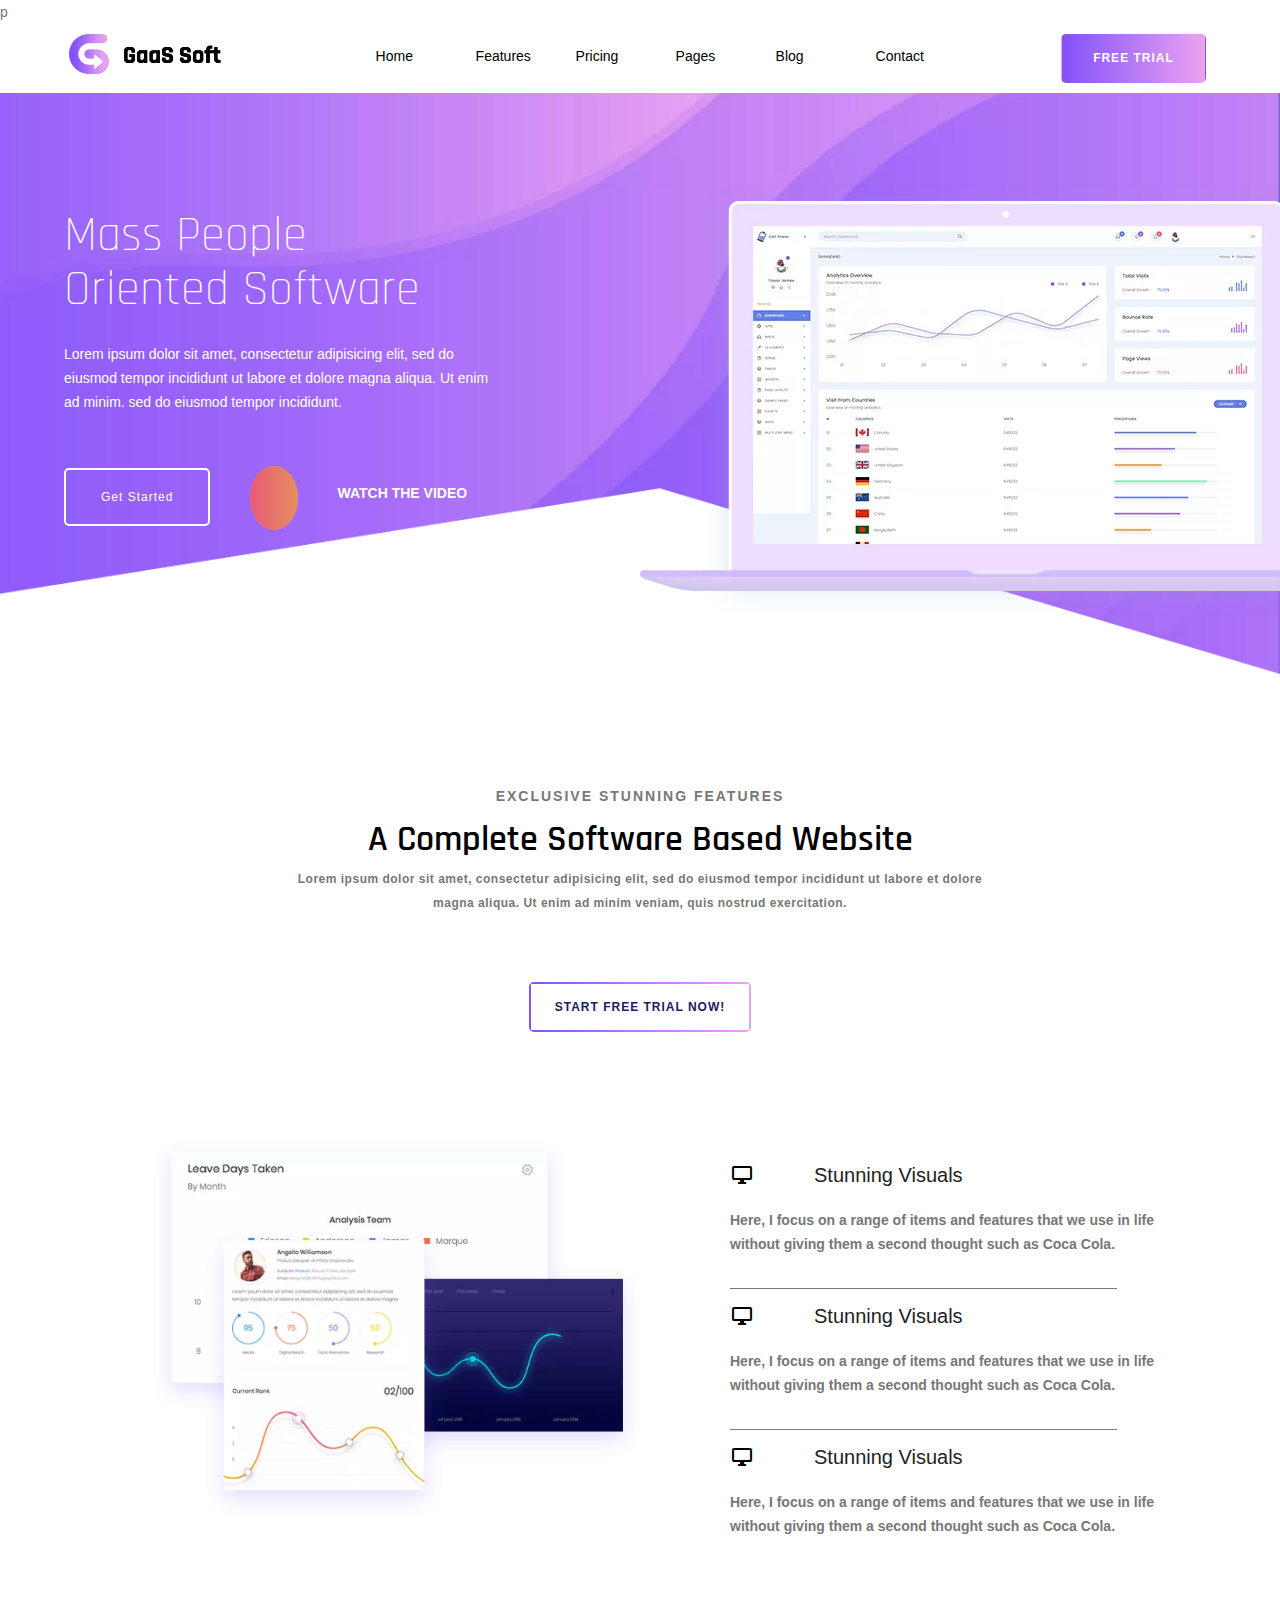
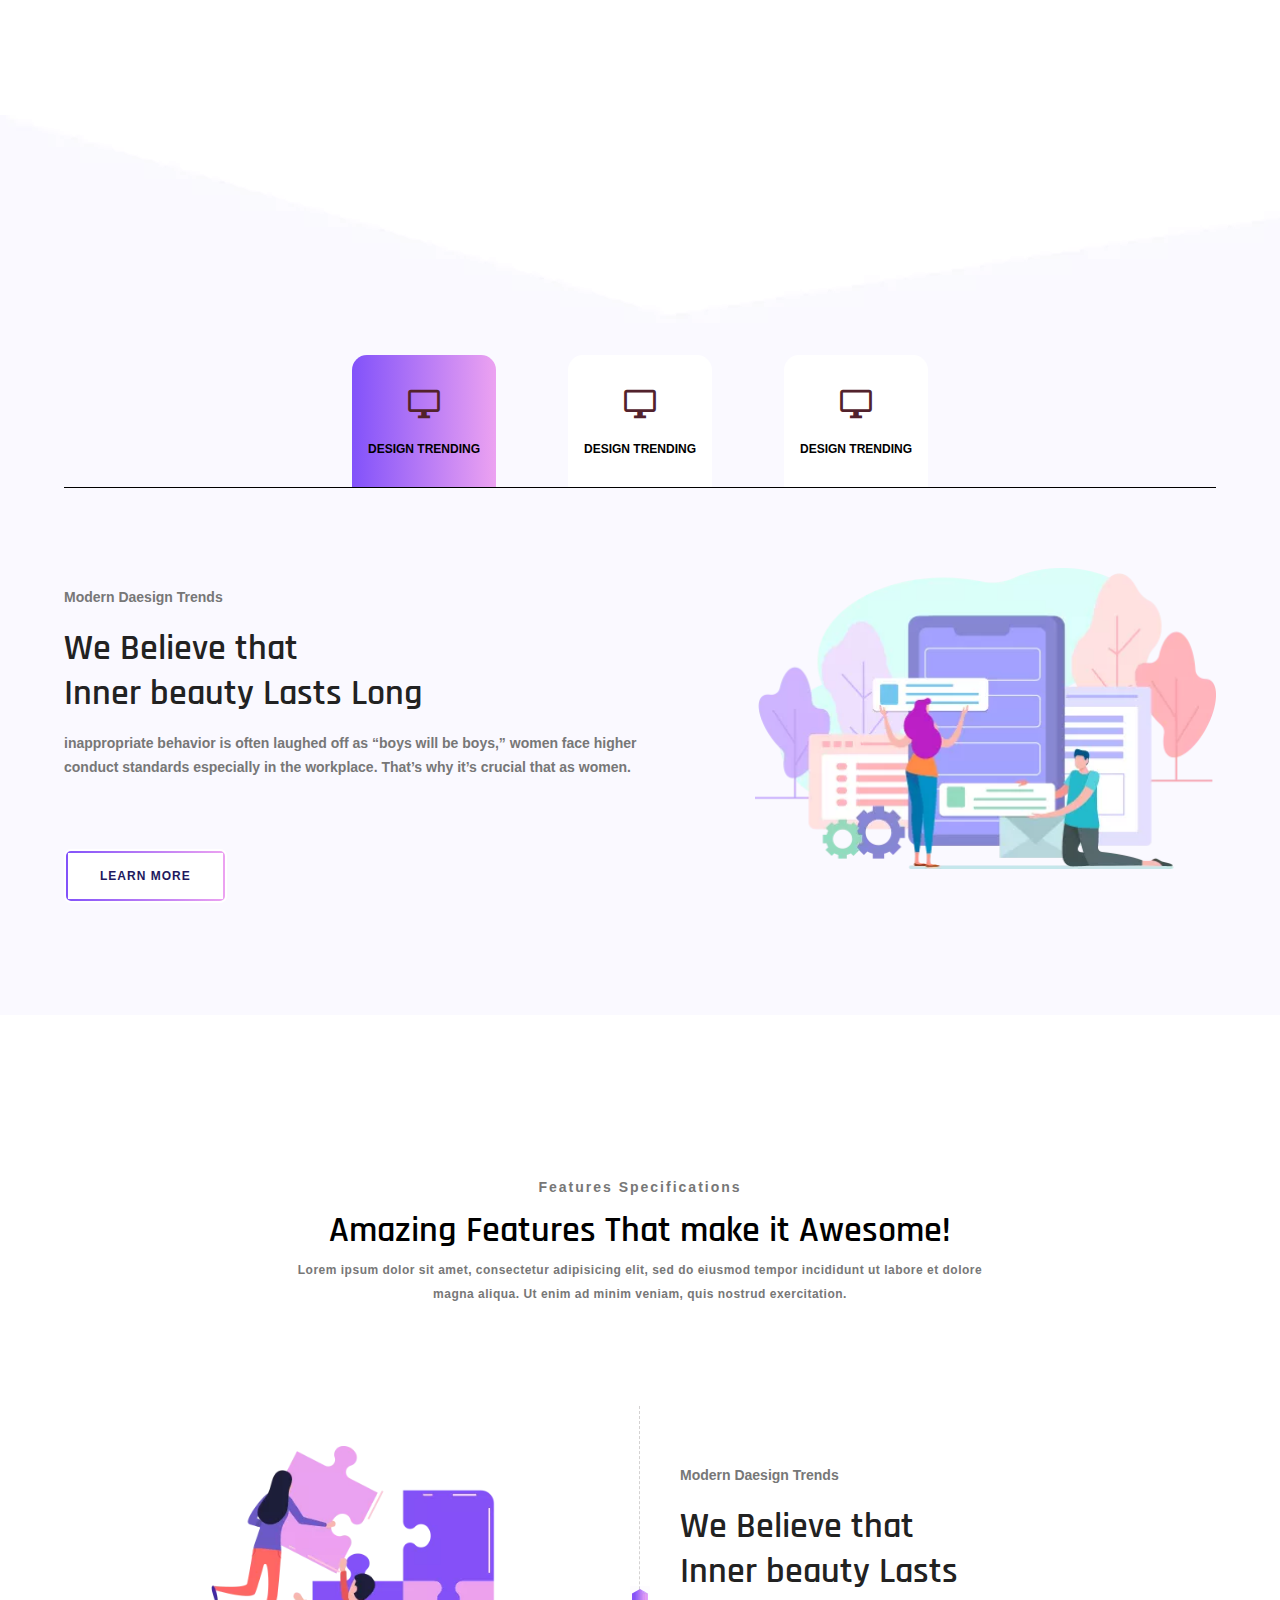
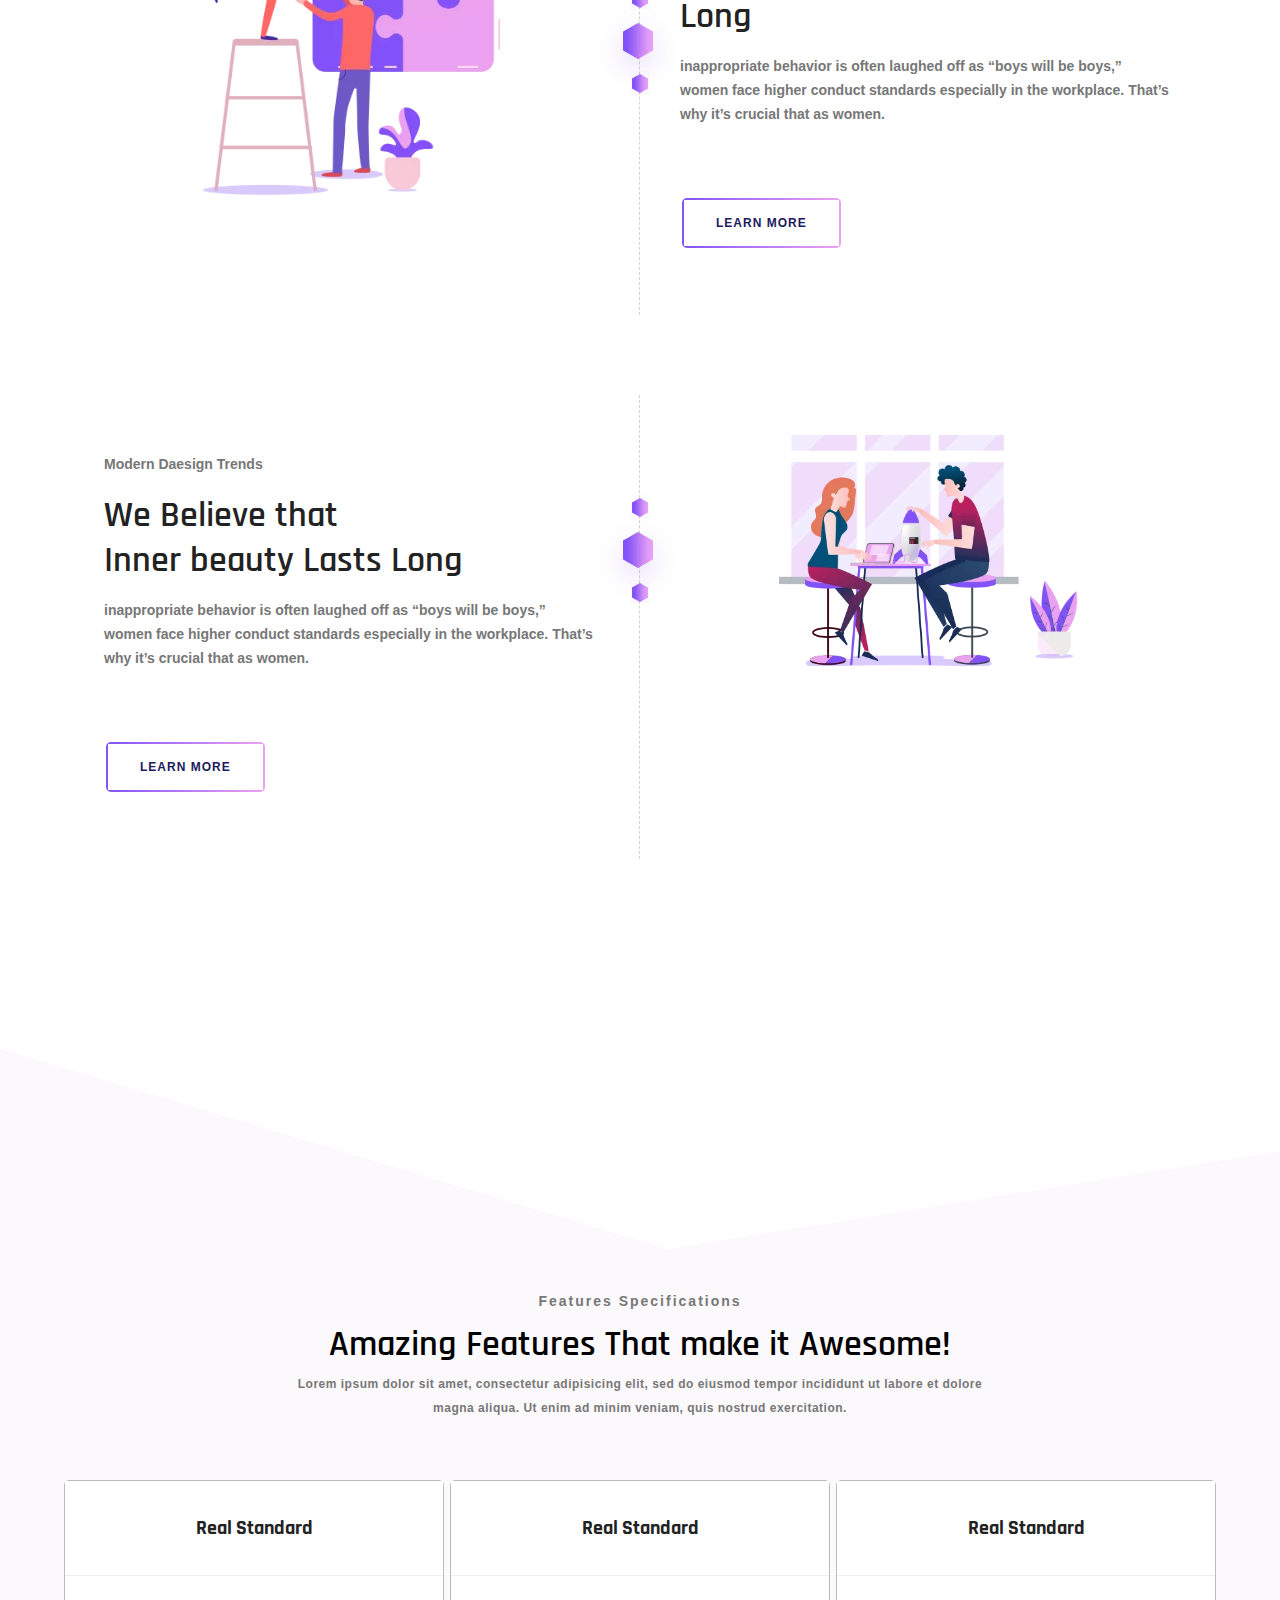
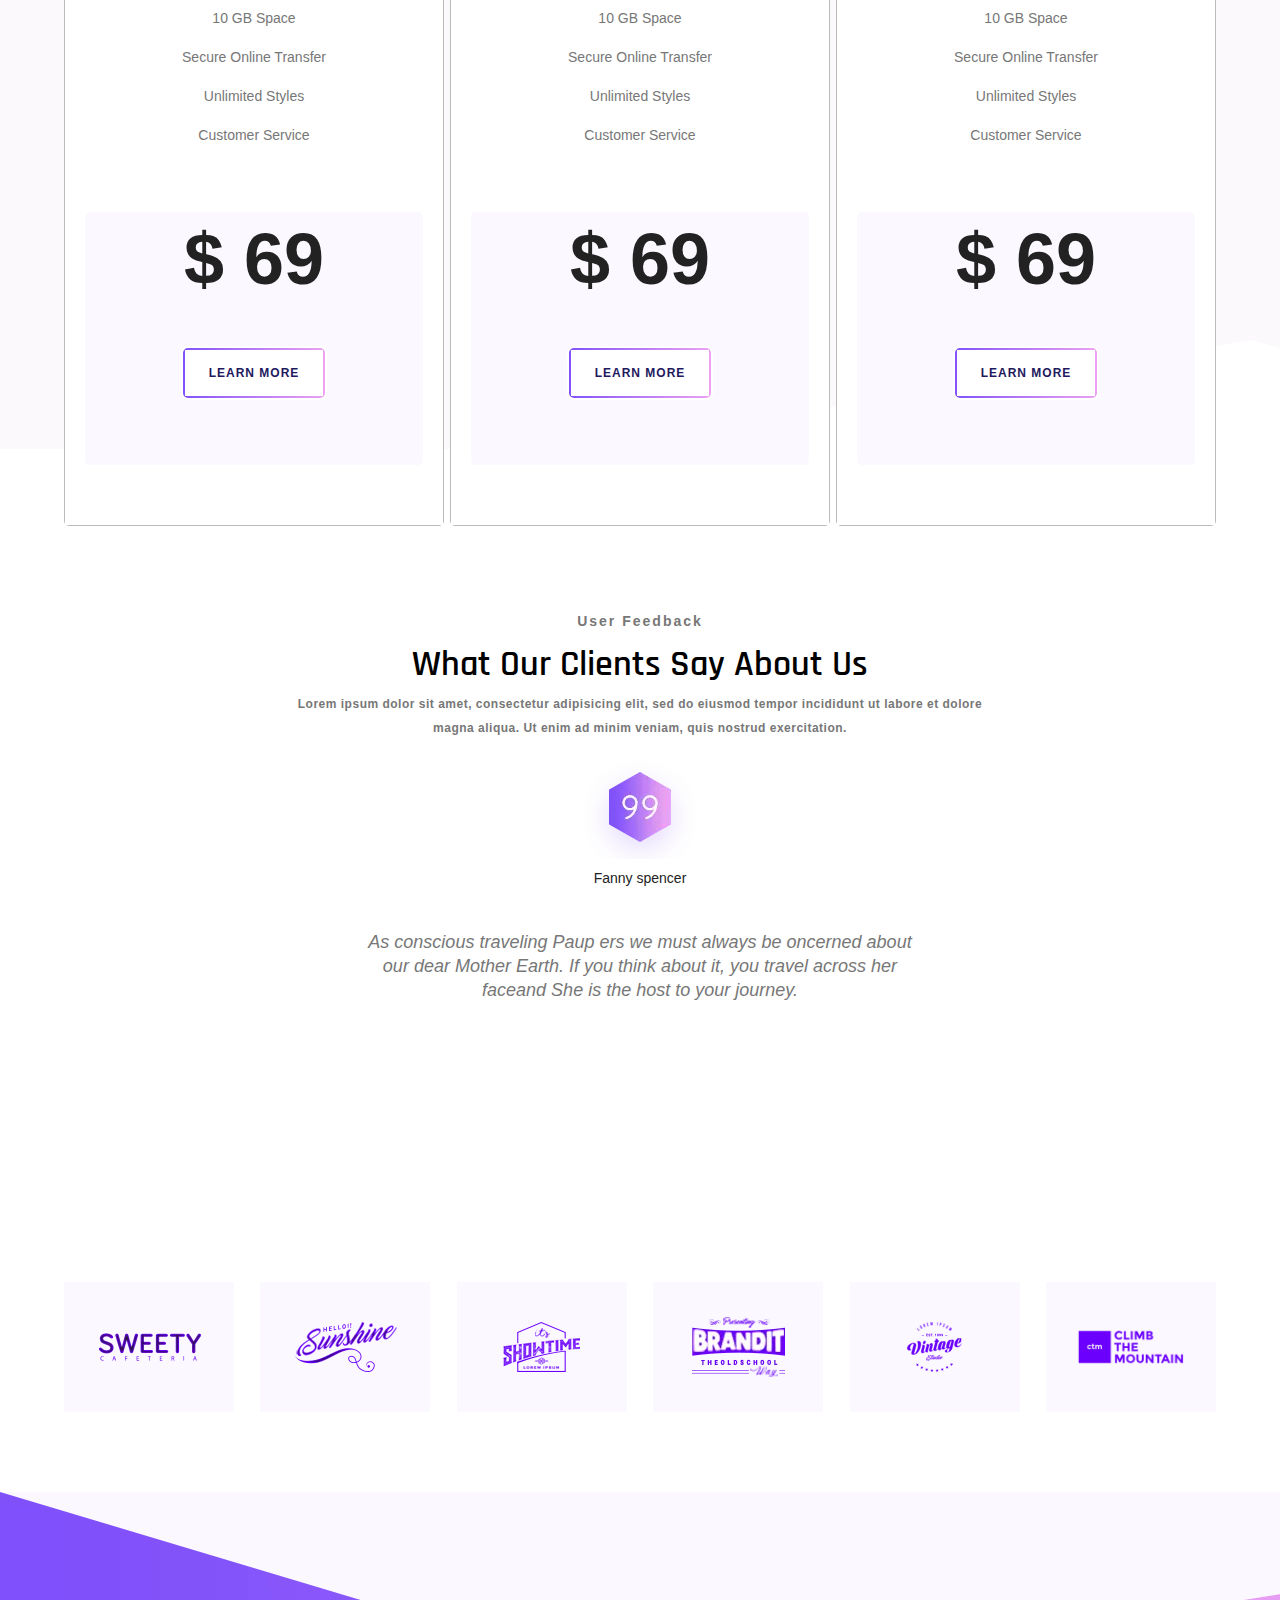
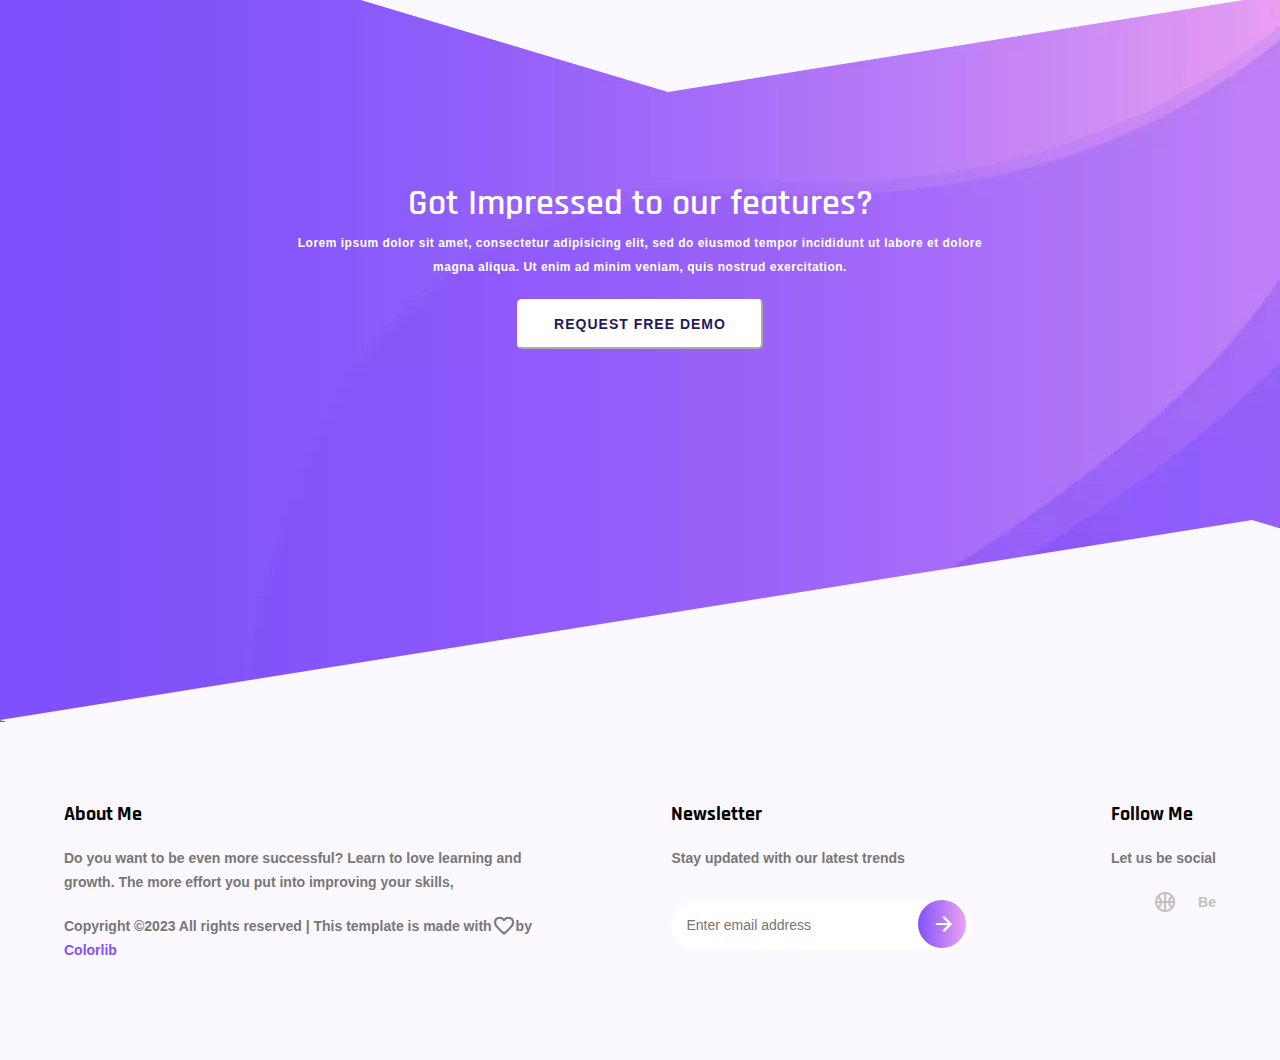
==== commit e6bcc740: "Update index.html" ====
--- a/index.html
+++ b/index.html
@@ -1,6 +1,6 @@
 <!DOCTYPE html>
 <html lang="en">
-  <head>
+  <head>p
     <meta charset="UTF-8" />
     <meta http-equiv="X-UA-Compatible" content="IE=edge" />
     <meta name="viewport" content="width=device-width, initial-scale=1.0" />
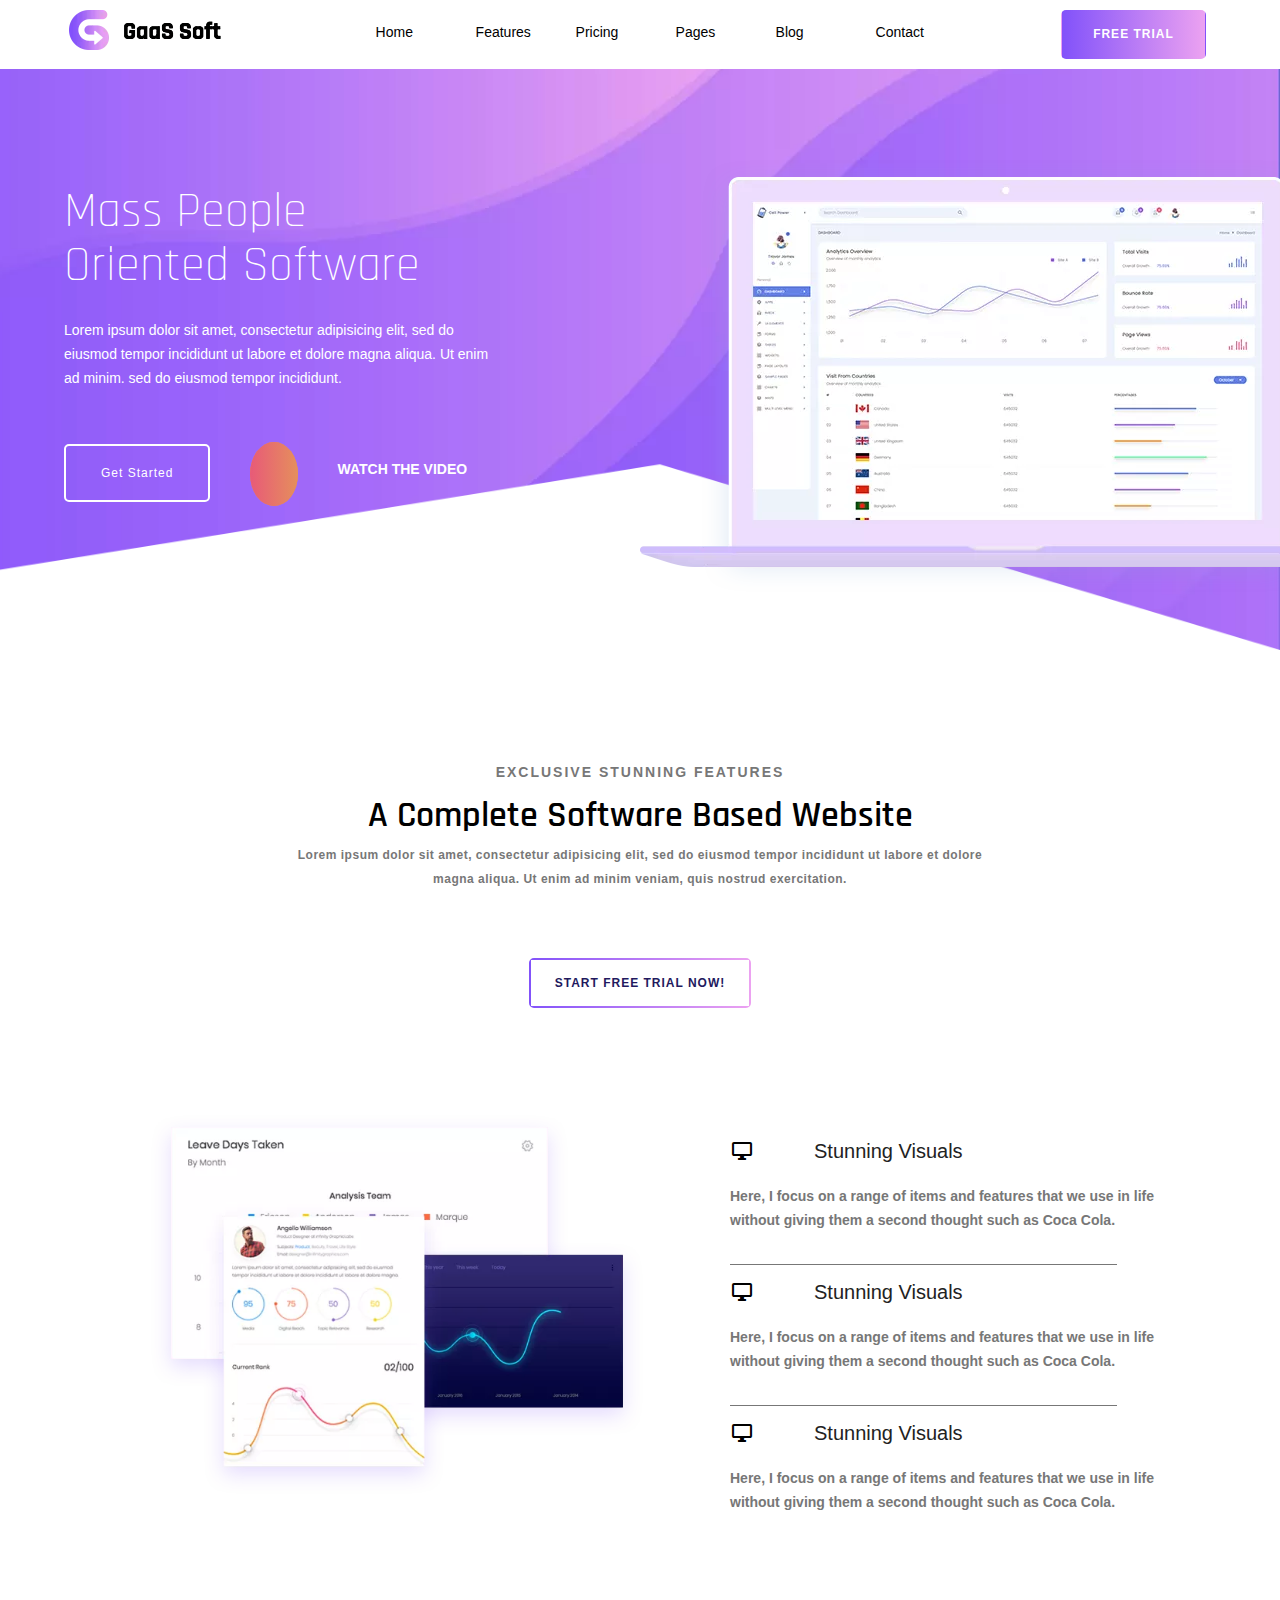
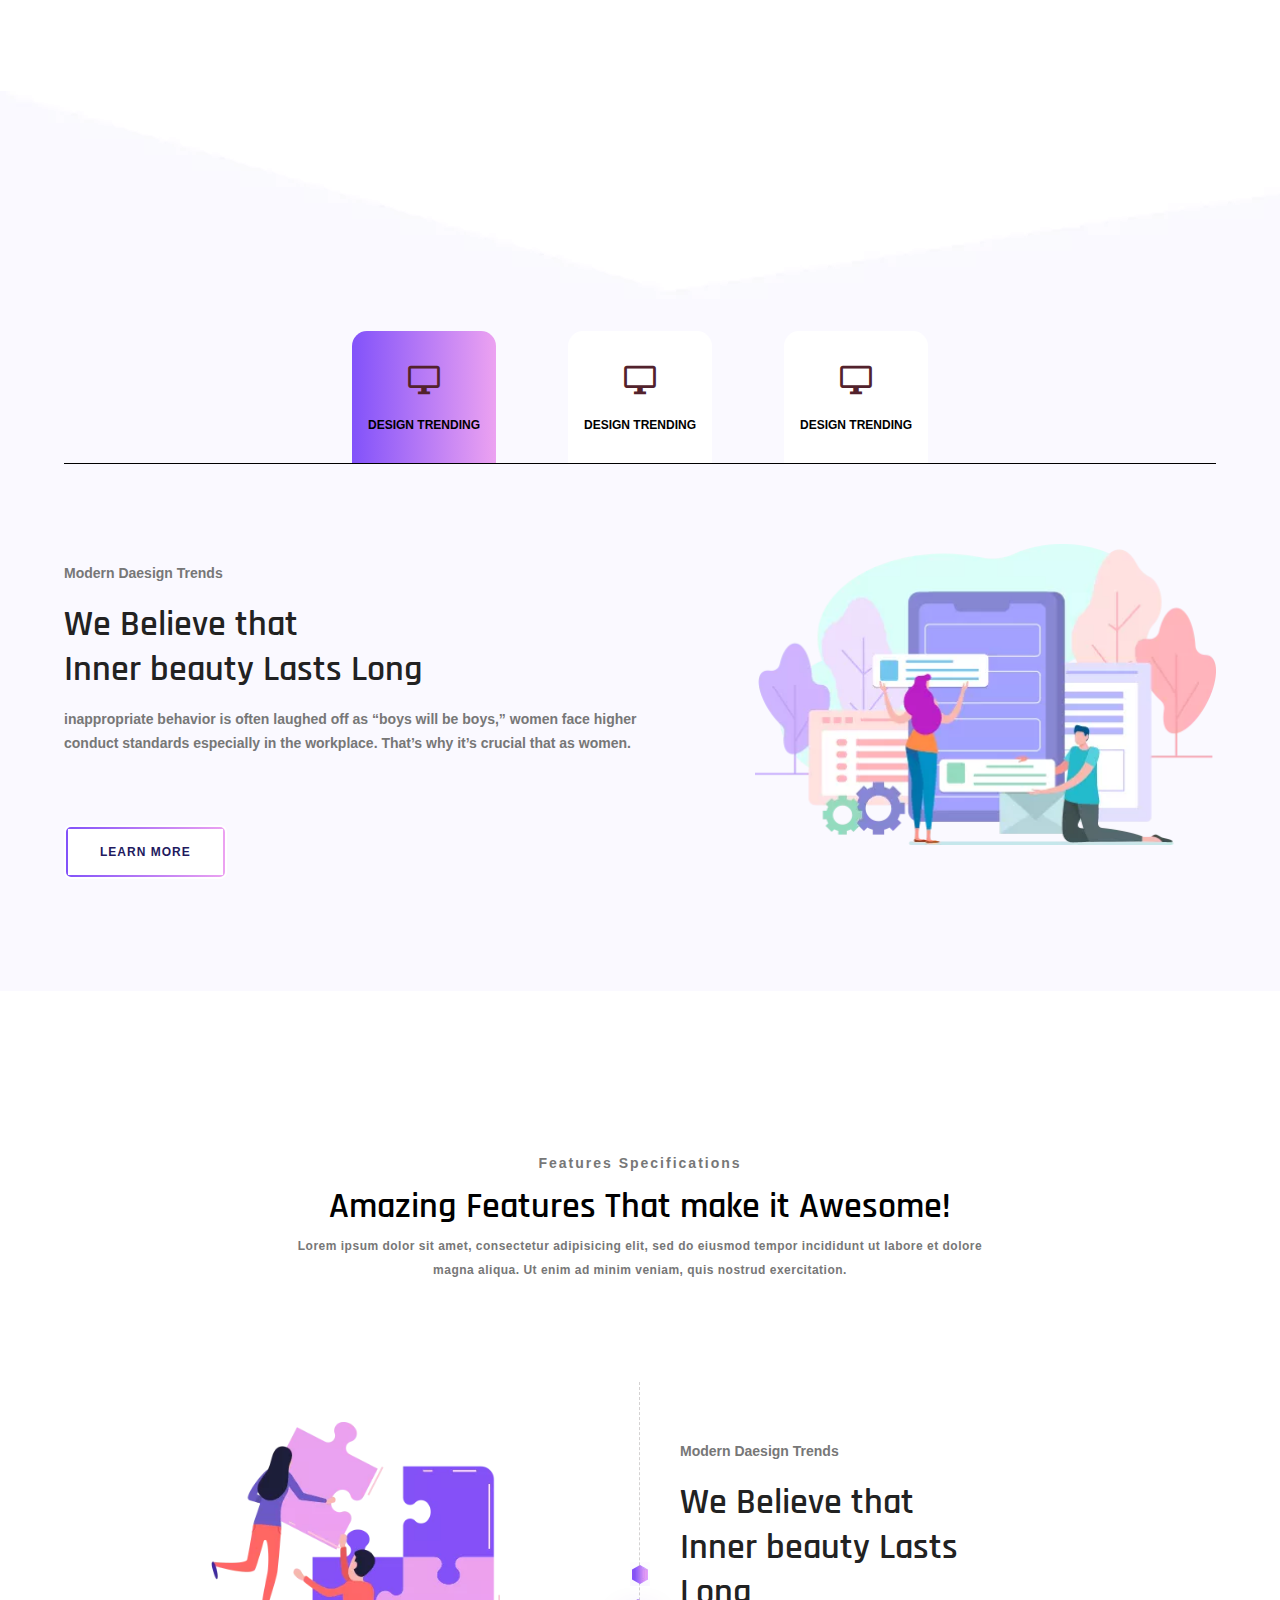
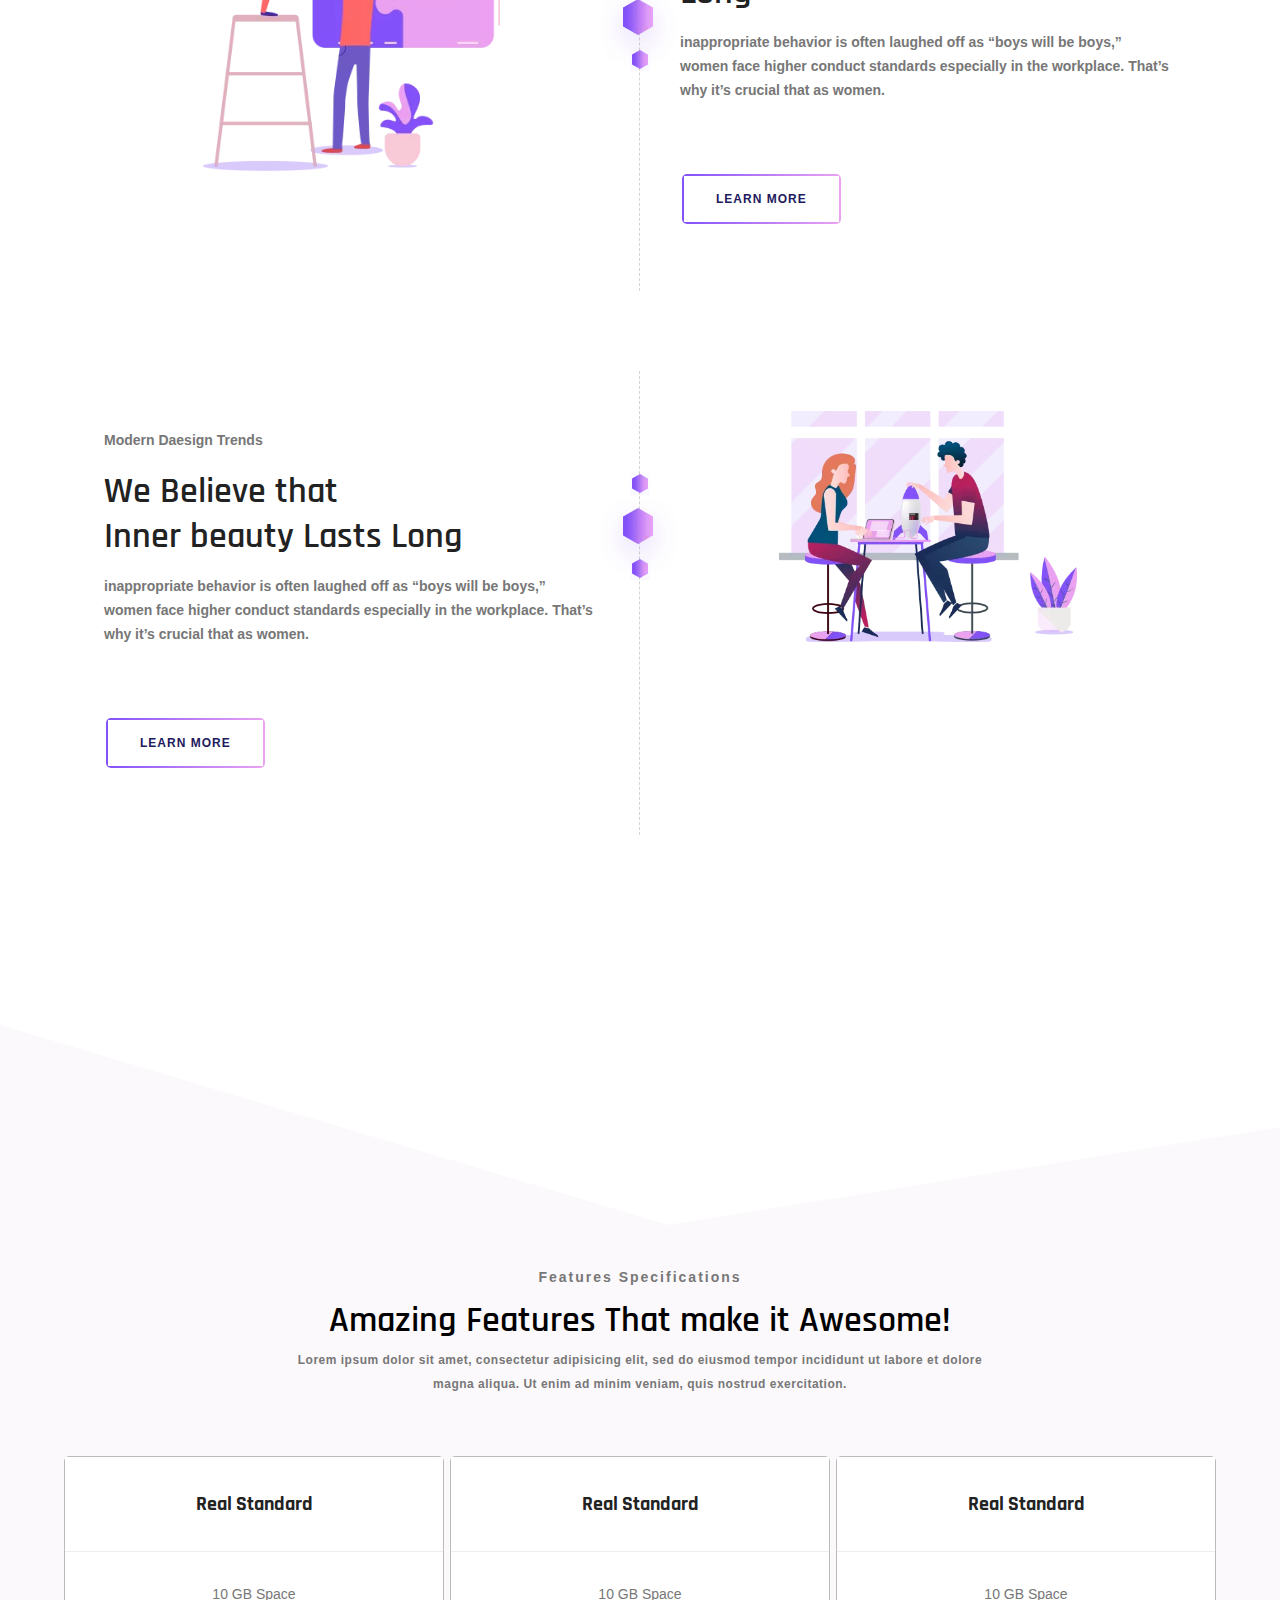
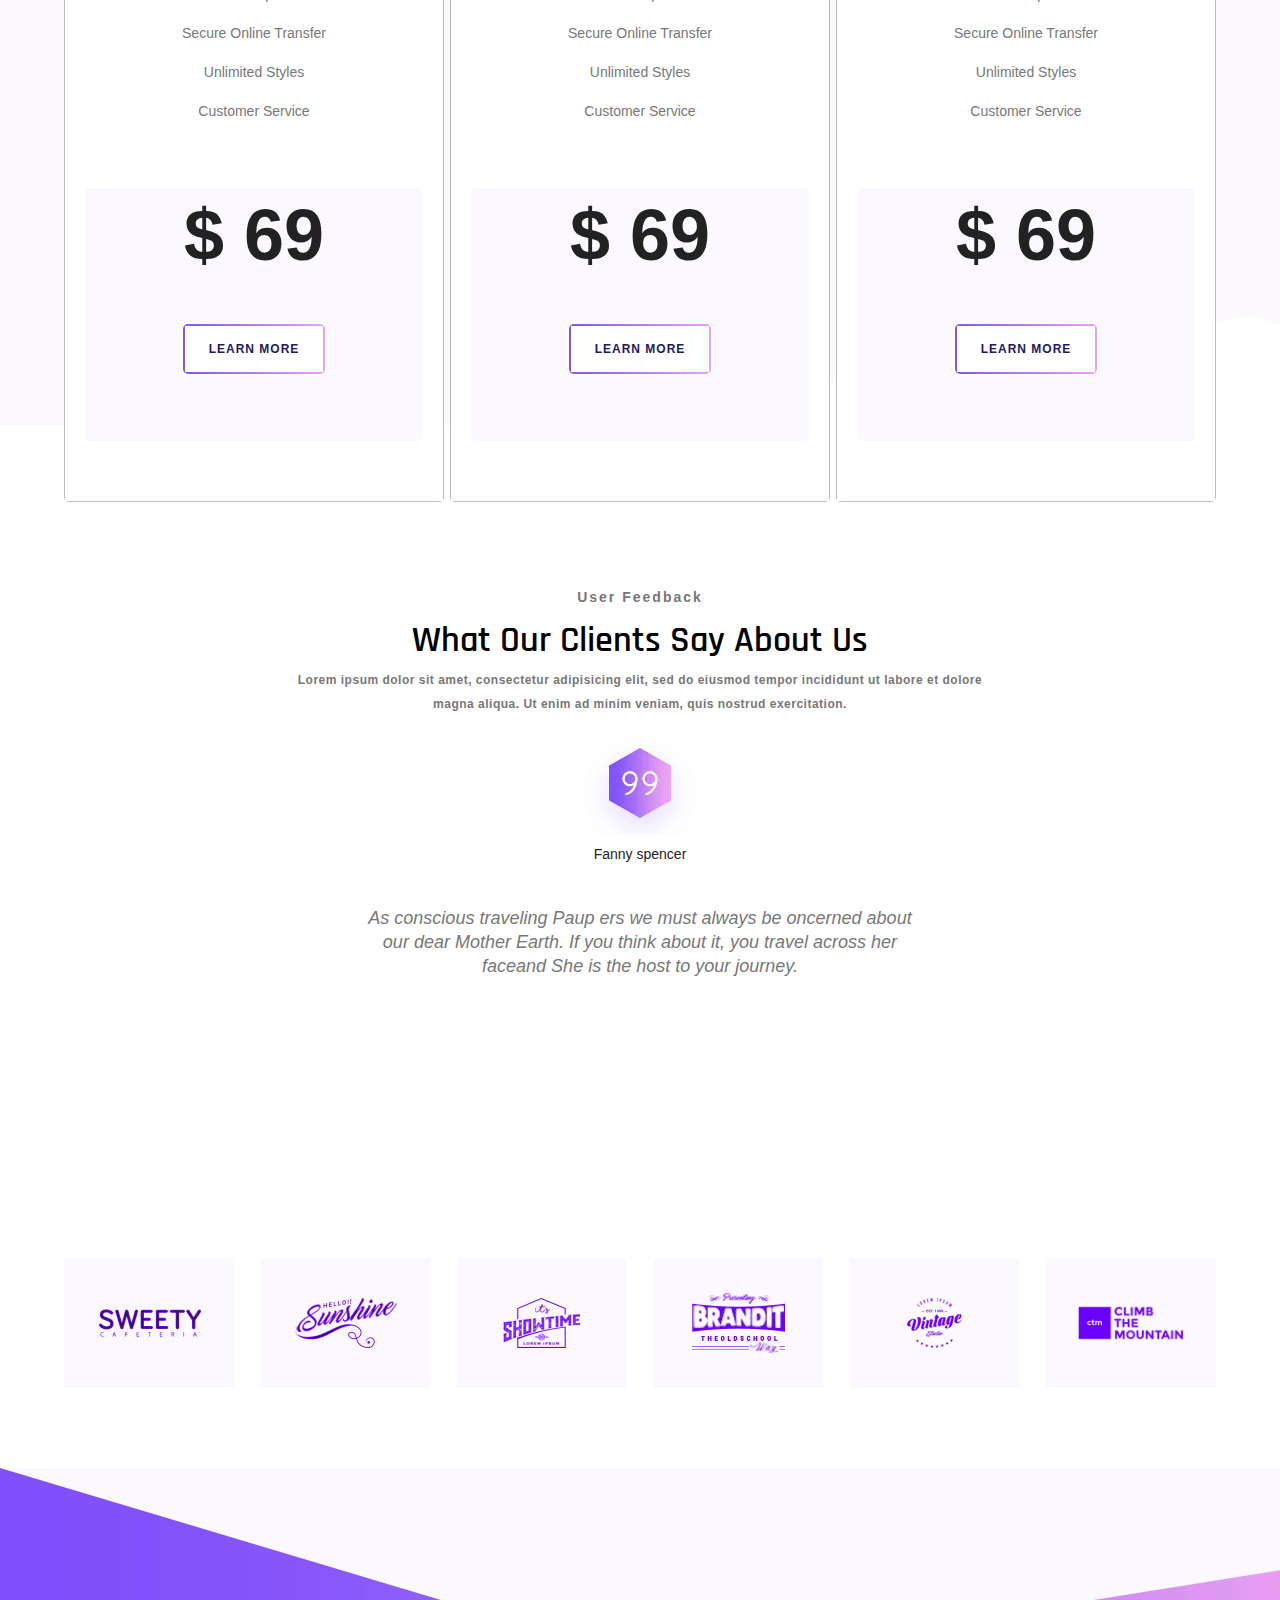
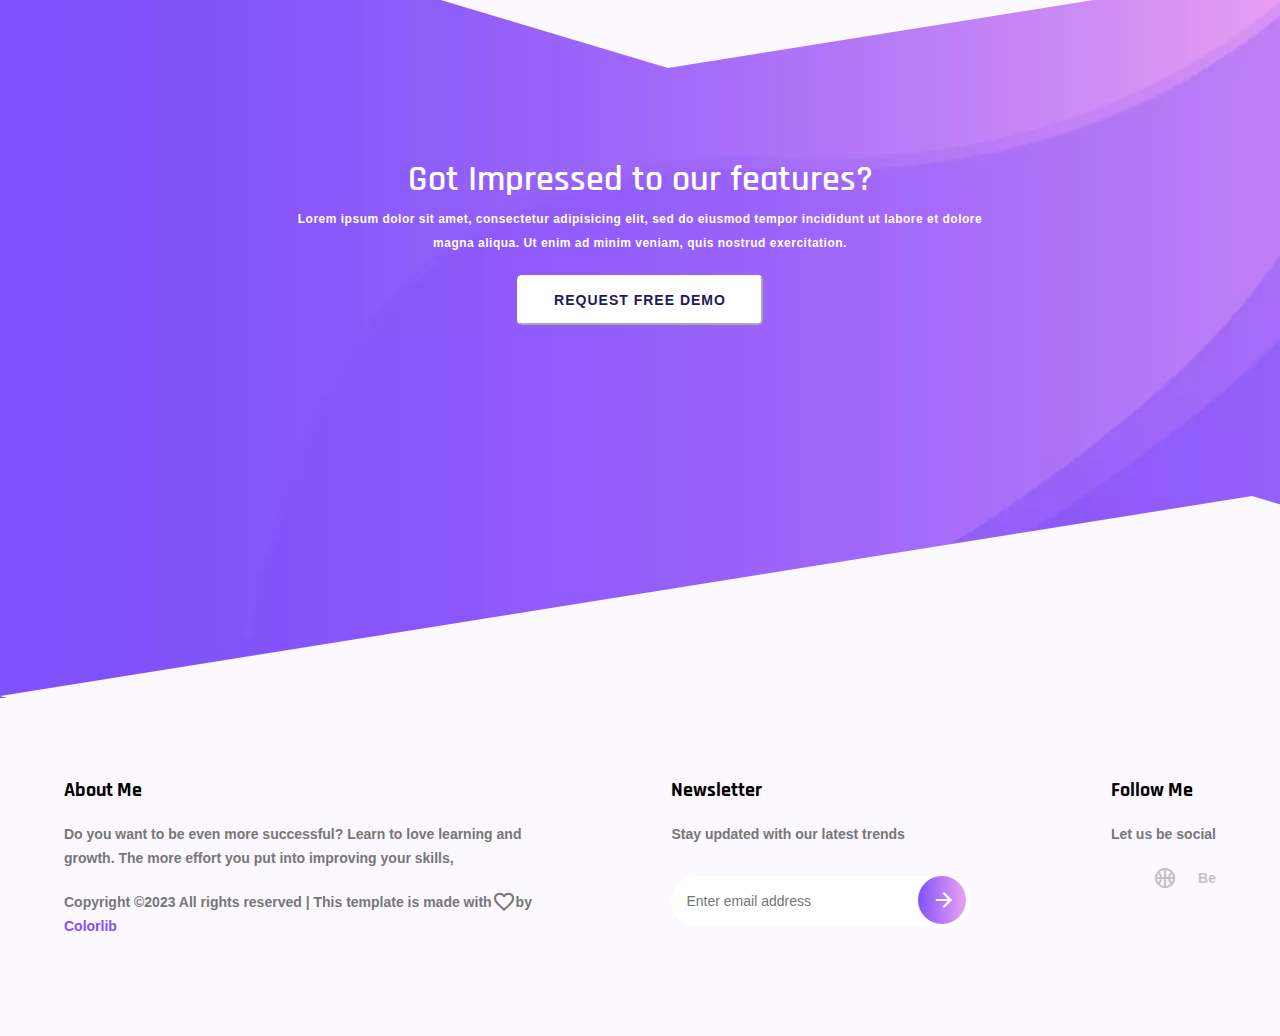
==== commit cfe62a30: "Update index.html" ====
--- a/index.html
+++ b/index.html
@@ -1,6 +1,6 @@
 <!DOCTYPE html>
 <html lang="en">
-  <head>p
+  <head>
     <meta charset="UTF-8" />
     <meta http-equiv="X-UA-Compatible" content="IE=edge" />
     <meta name="viewport" content="width=device-width, initial-scale=1.0" />
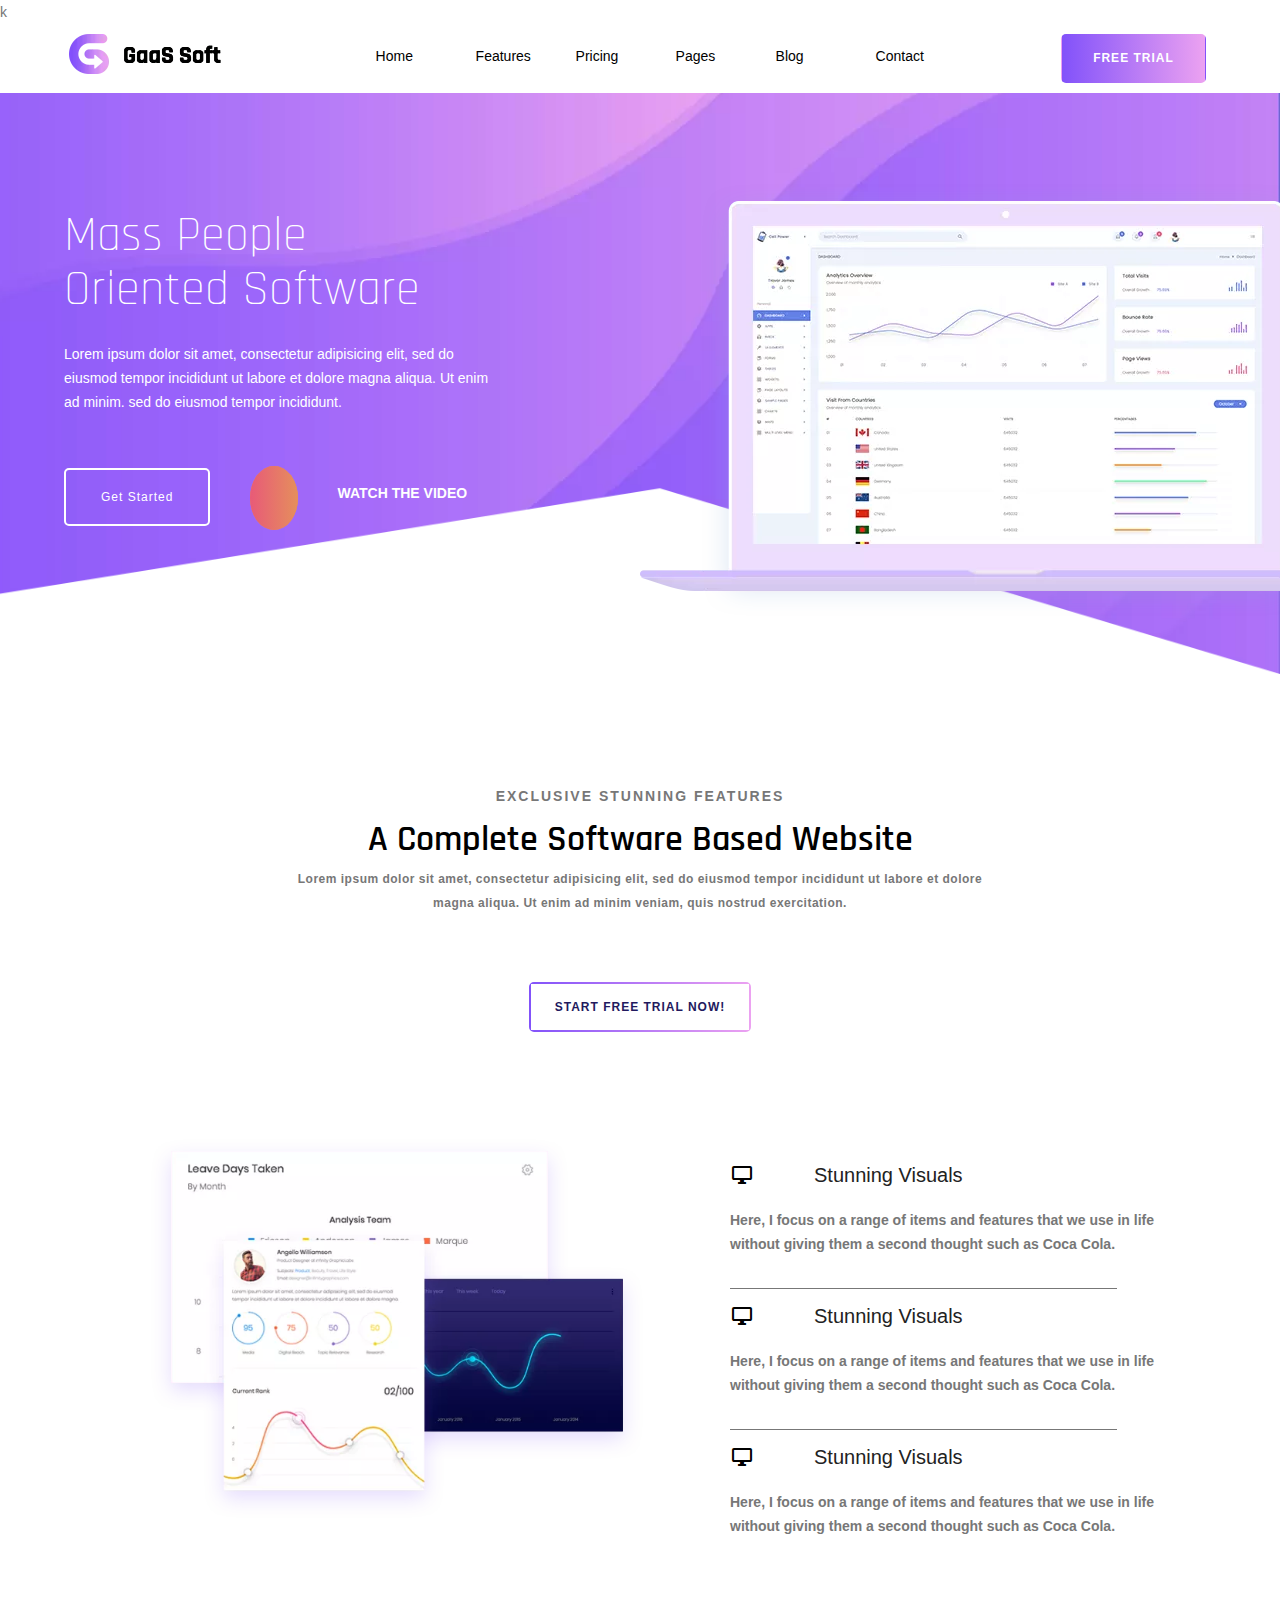
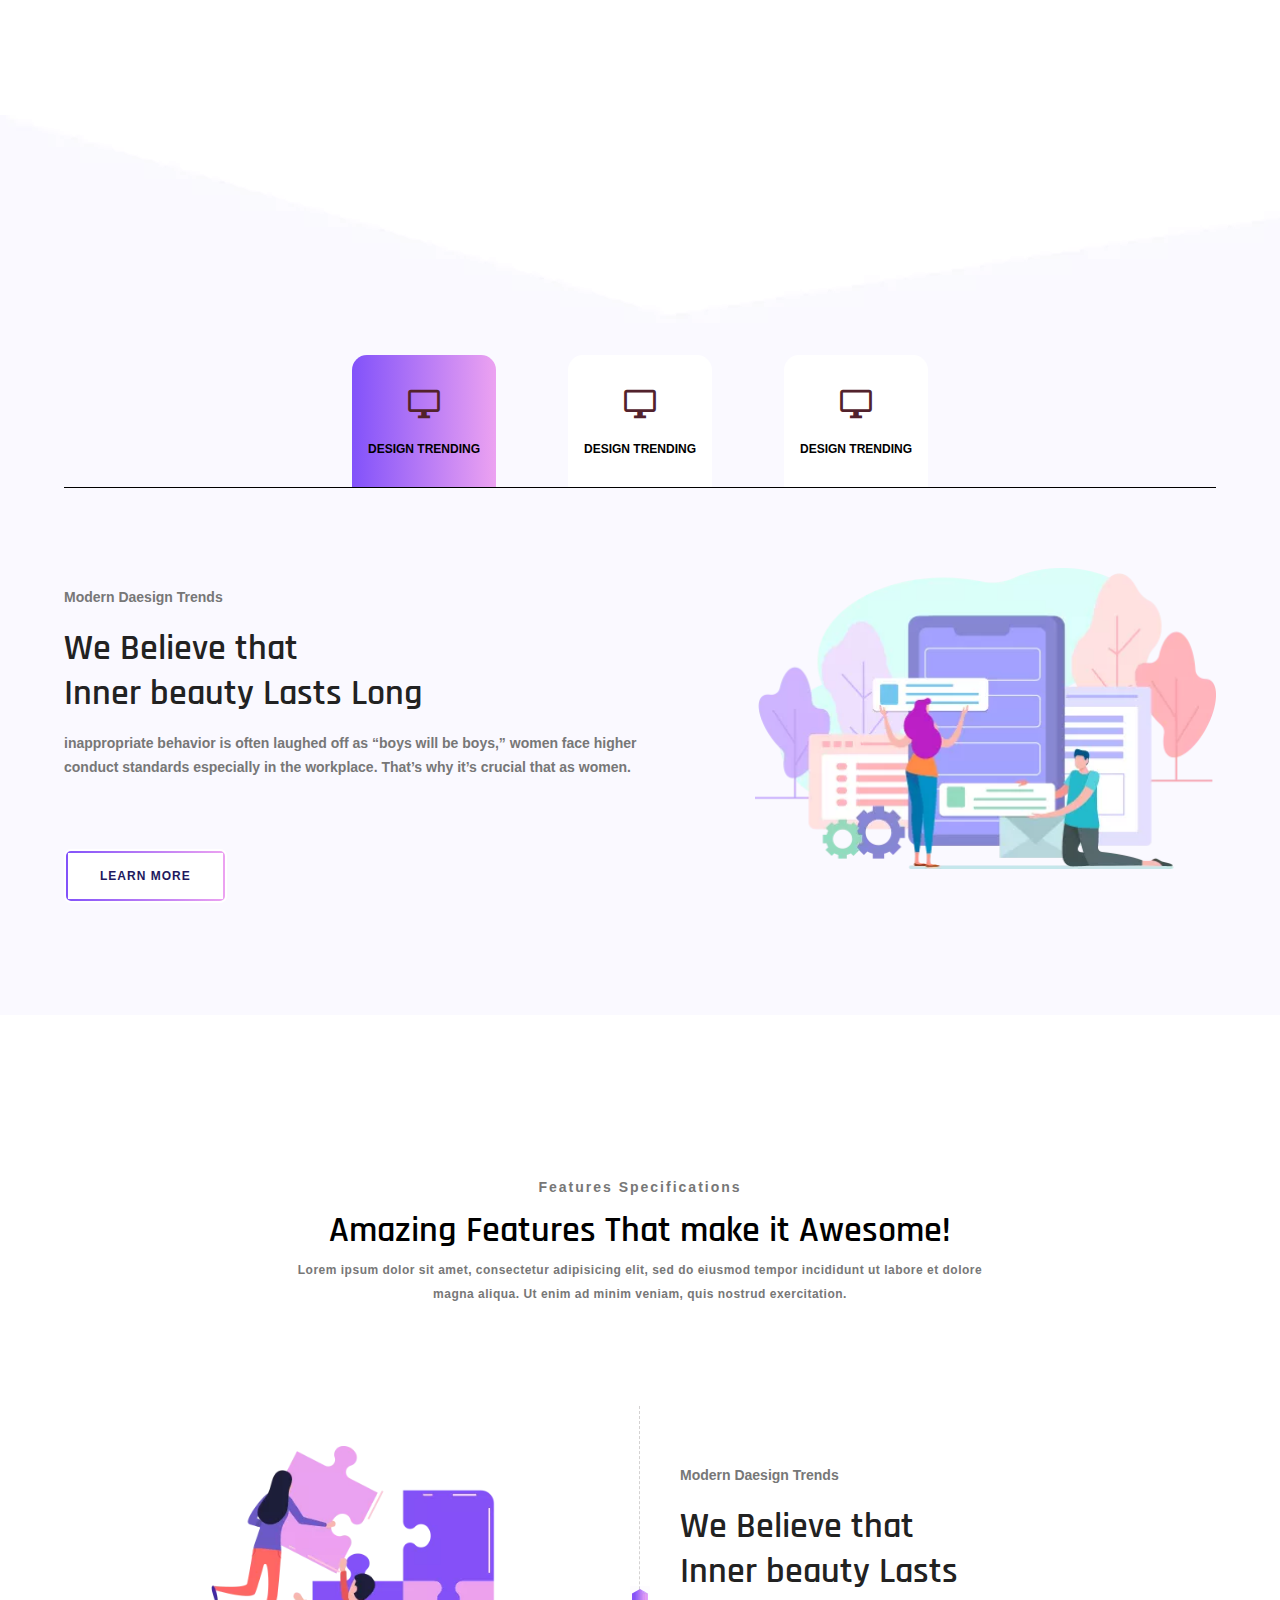
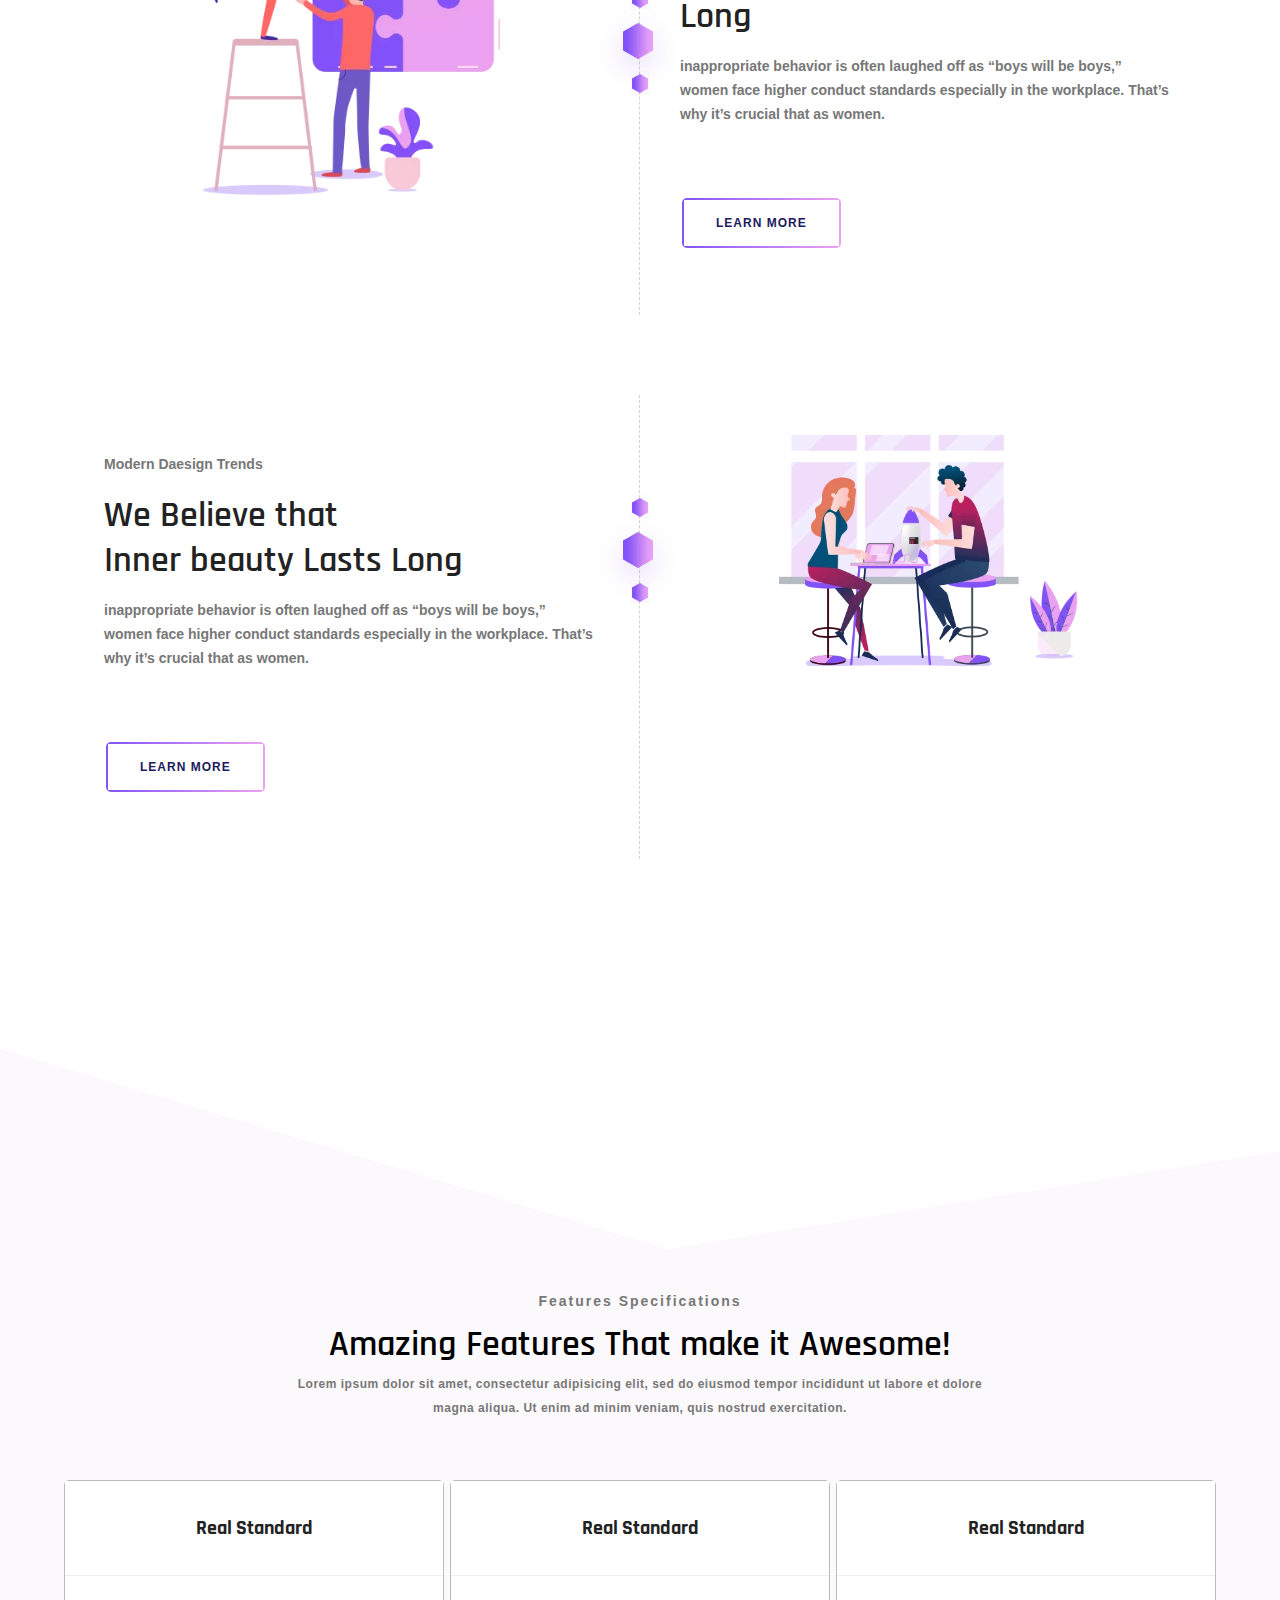
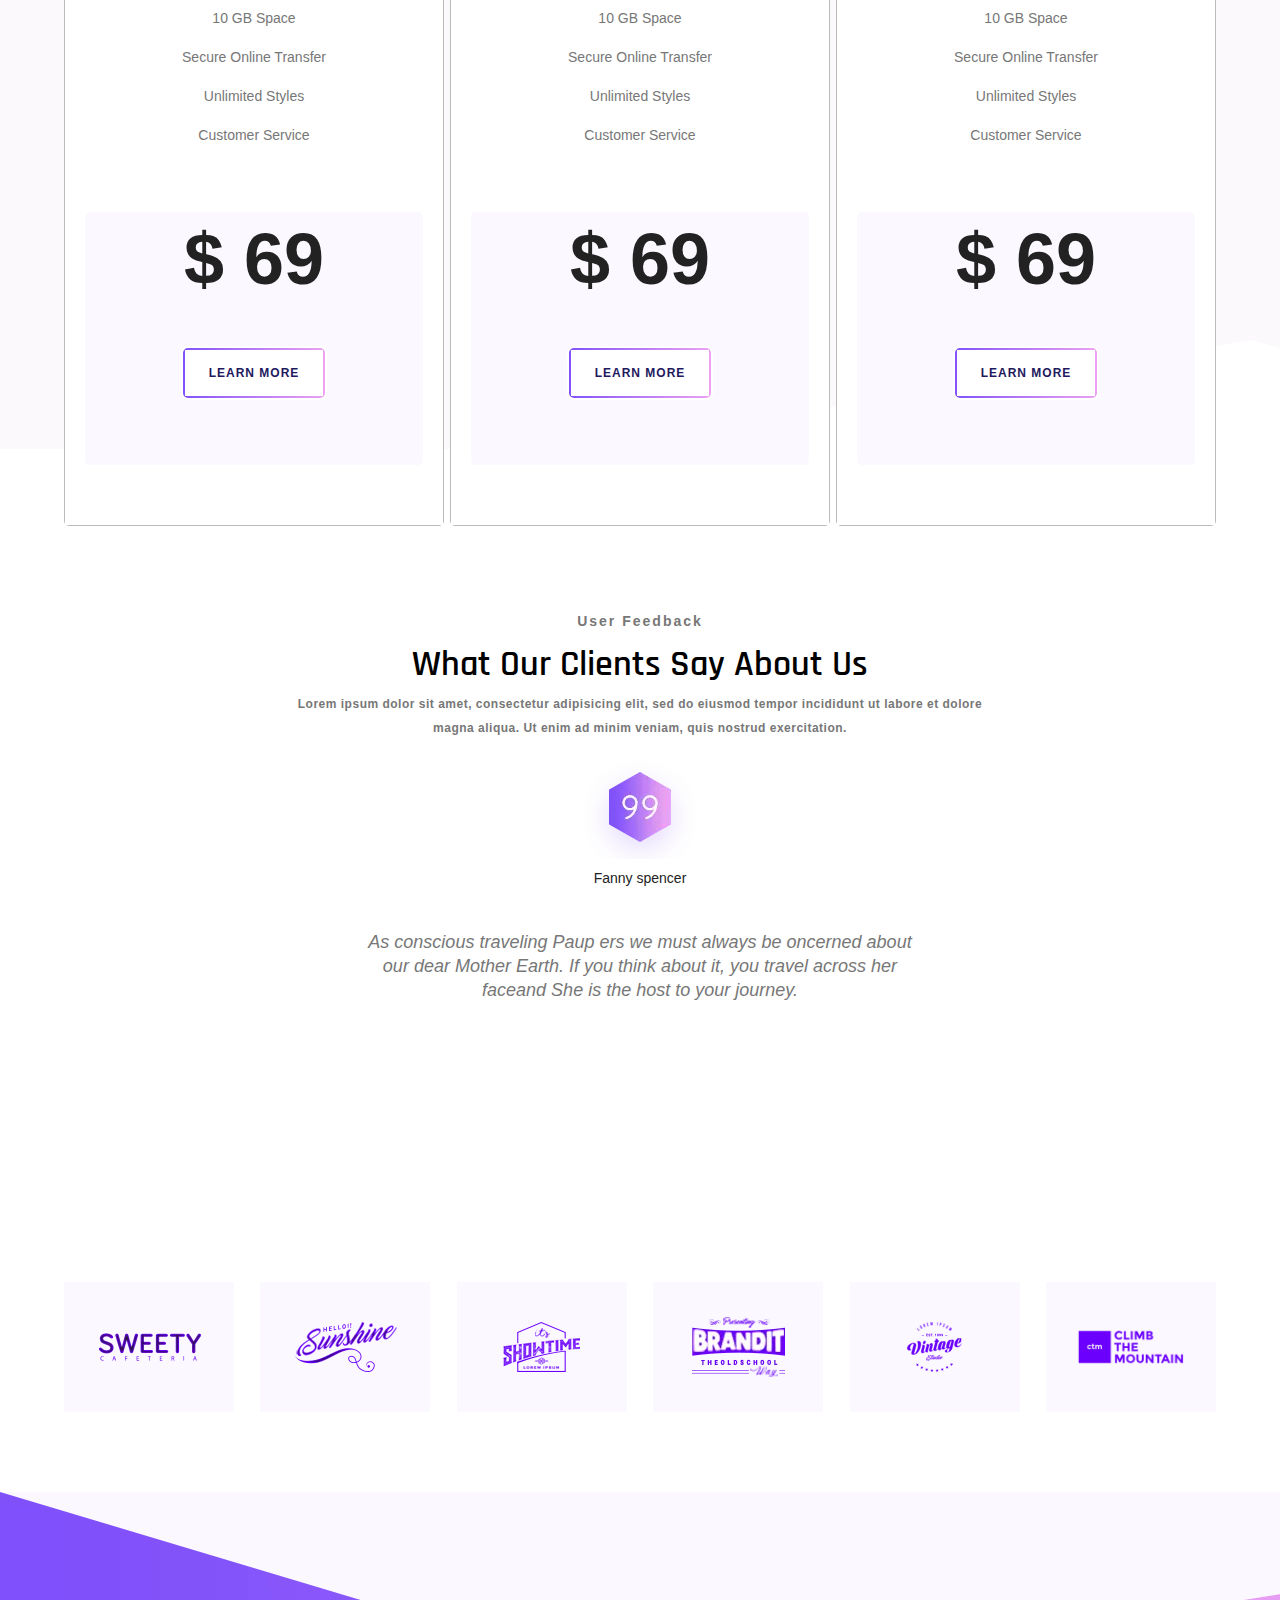
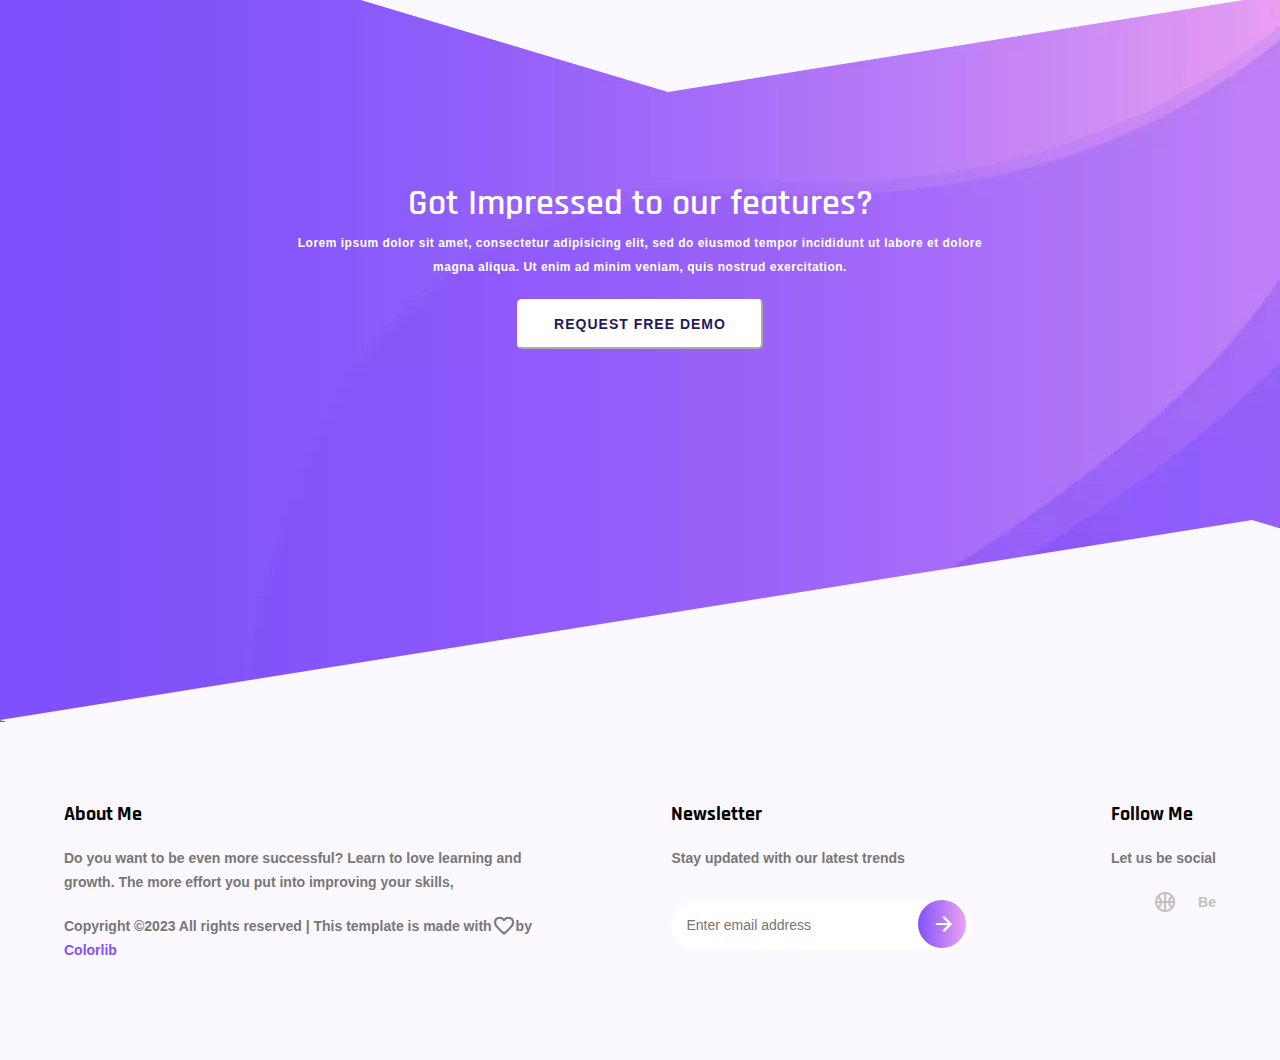
==== commit cfde9dac: "Update index.html" ====
--- a/index.html
+++ b/index.html
@@ -1,6 +1,6 @@
 <!DOCTYPE html>
 <html lang="en">
-  <head>
+  <head>k
     <meta charset="UTF-8" />
     <meta http-equiv="X-UA-Compatible" content="IE=edge" />
     <meta name="viewport" content="width=device-width, initial-scale=1.0" />
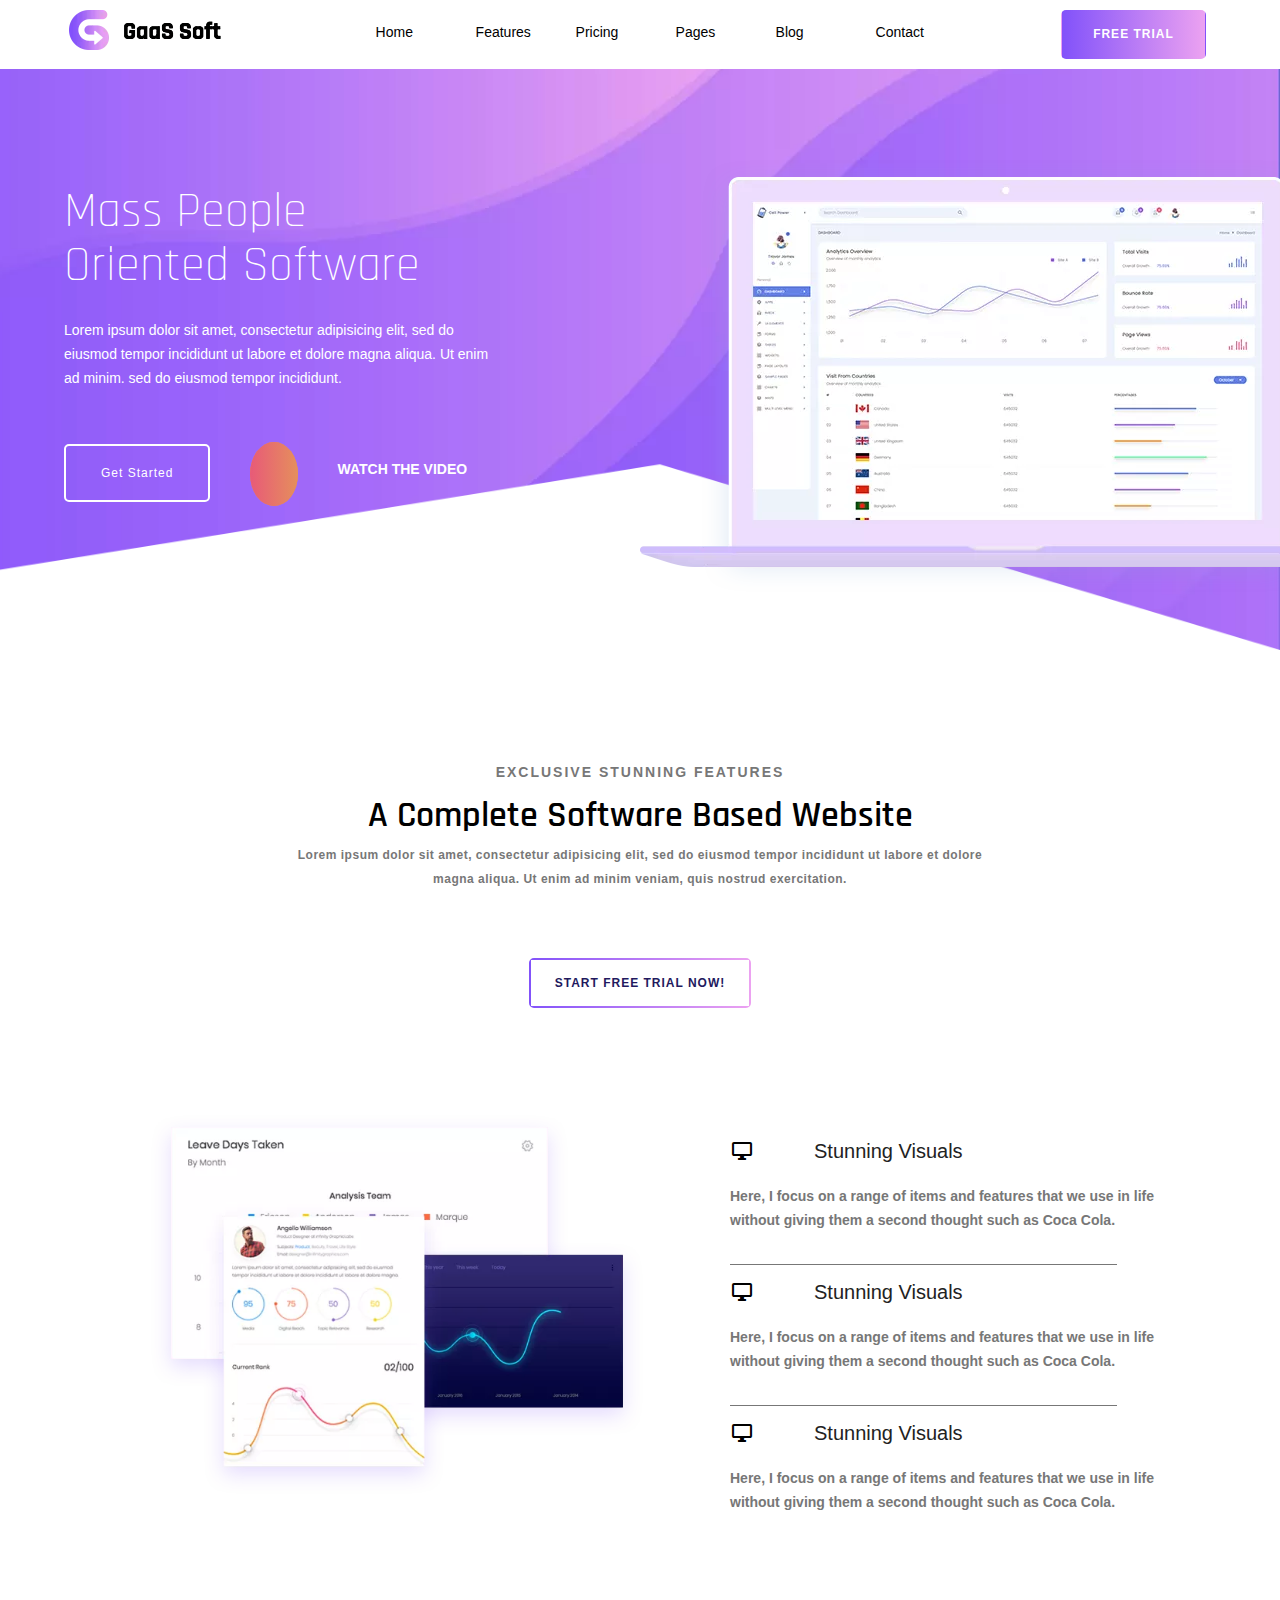
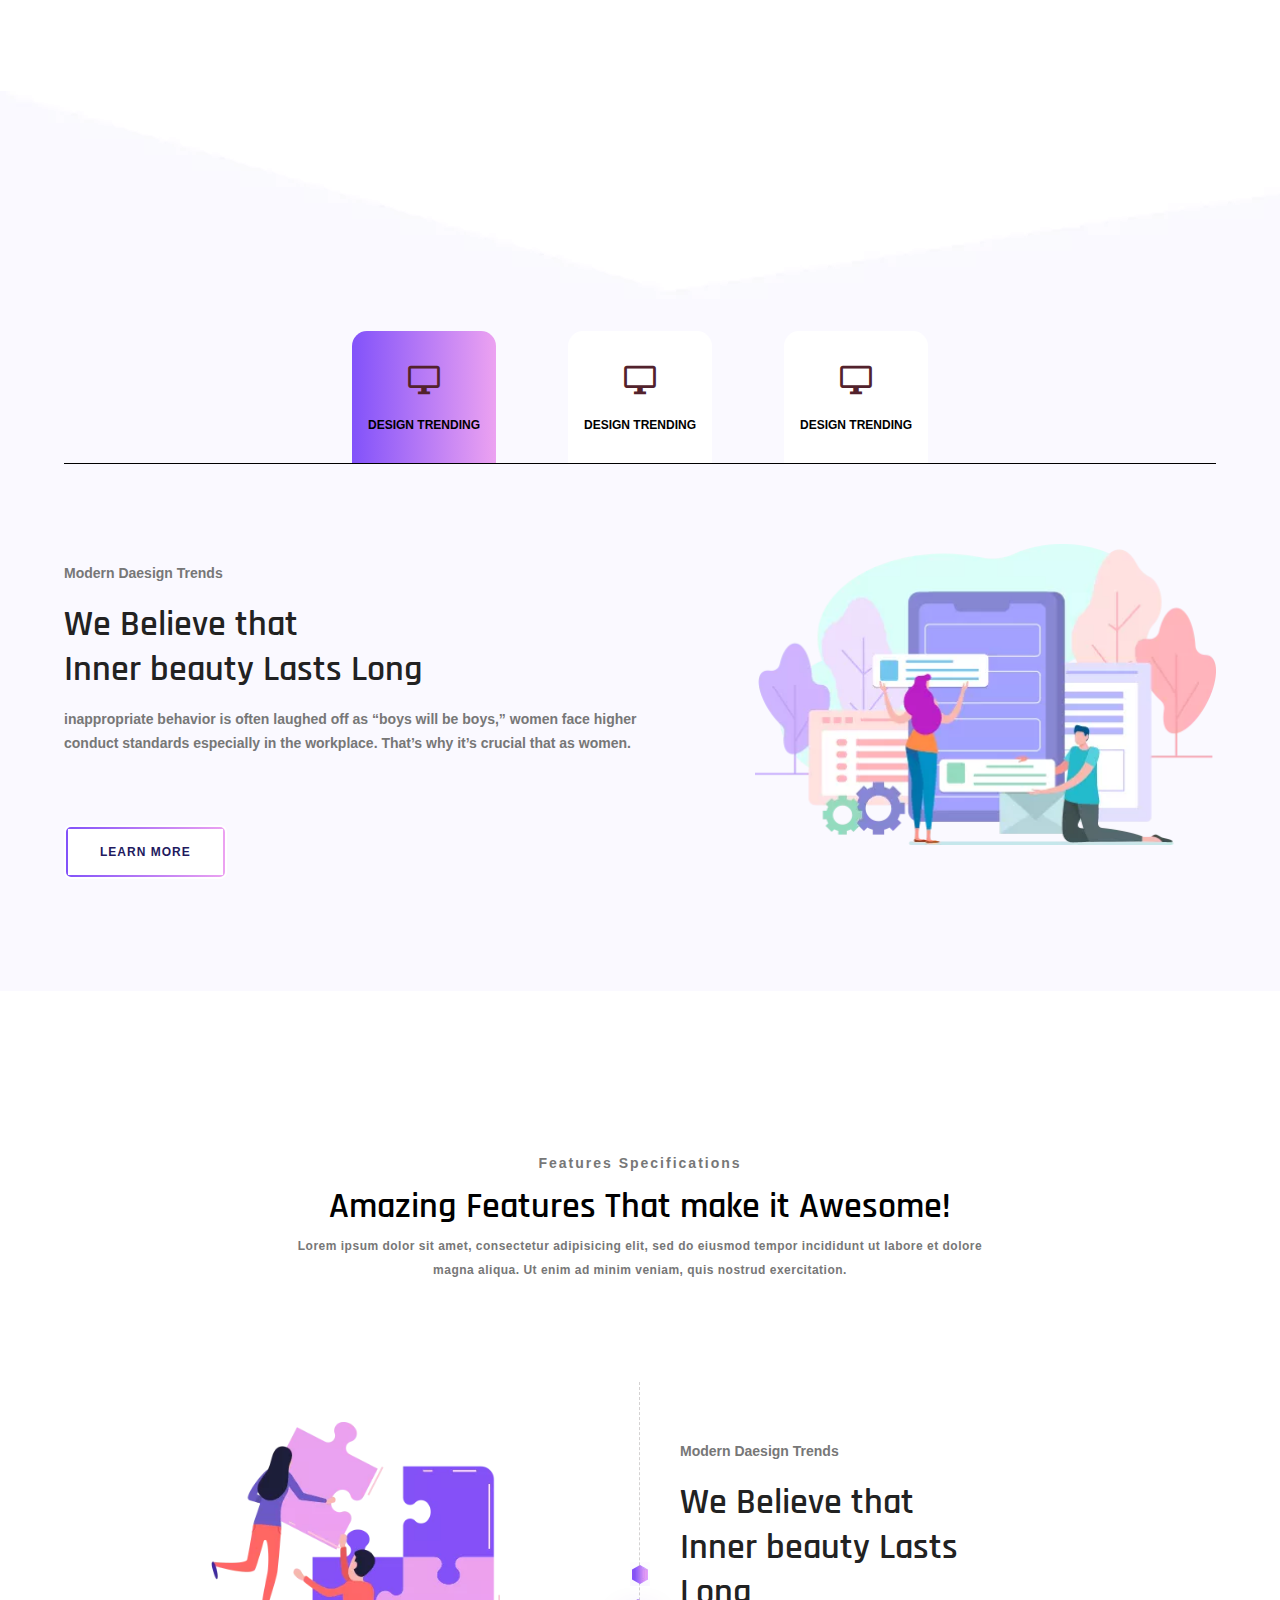
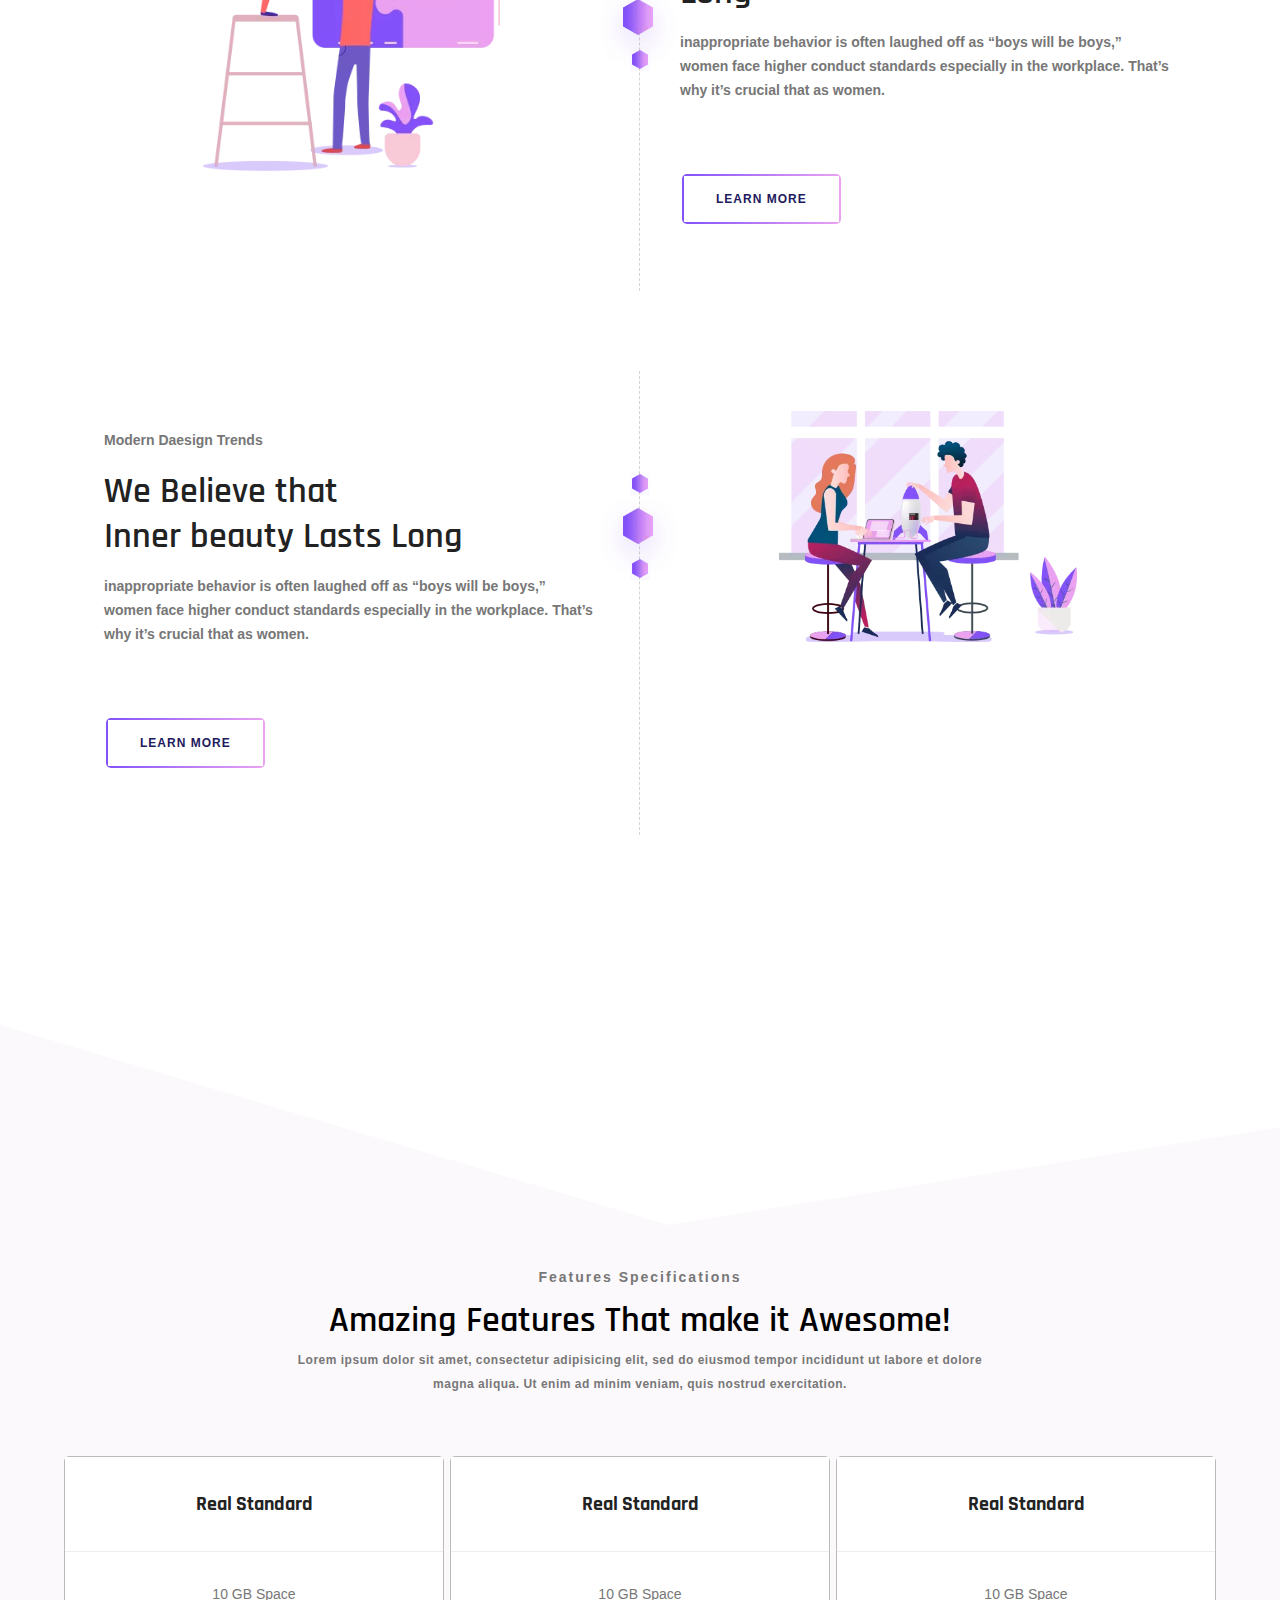
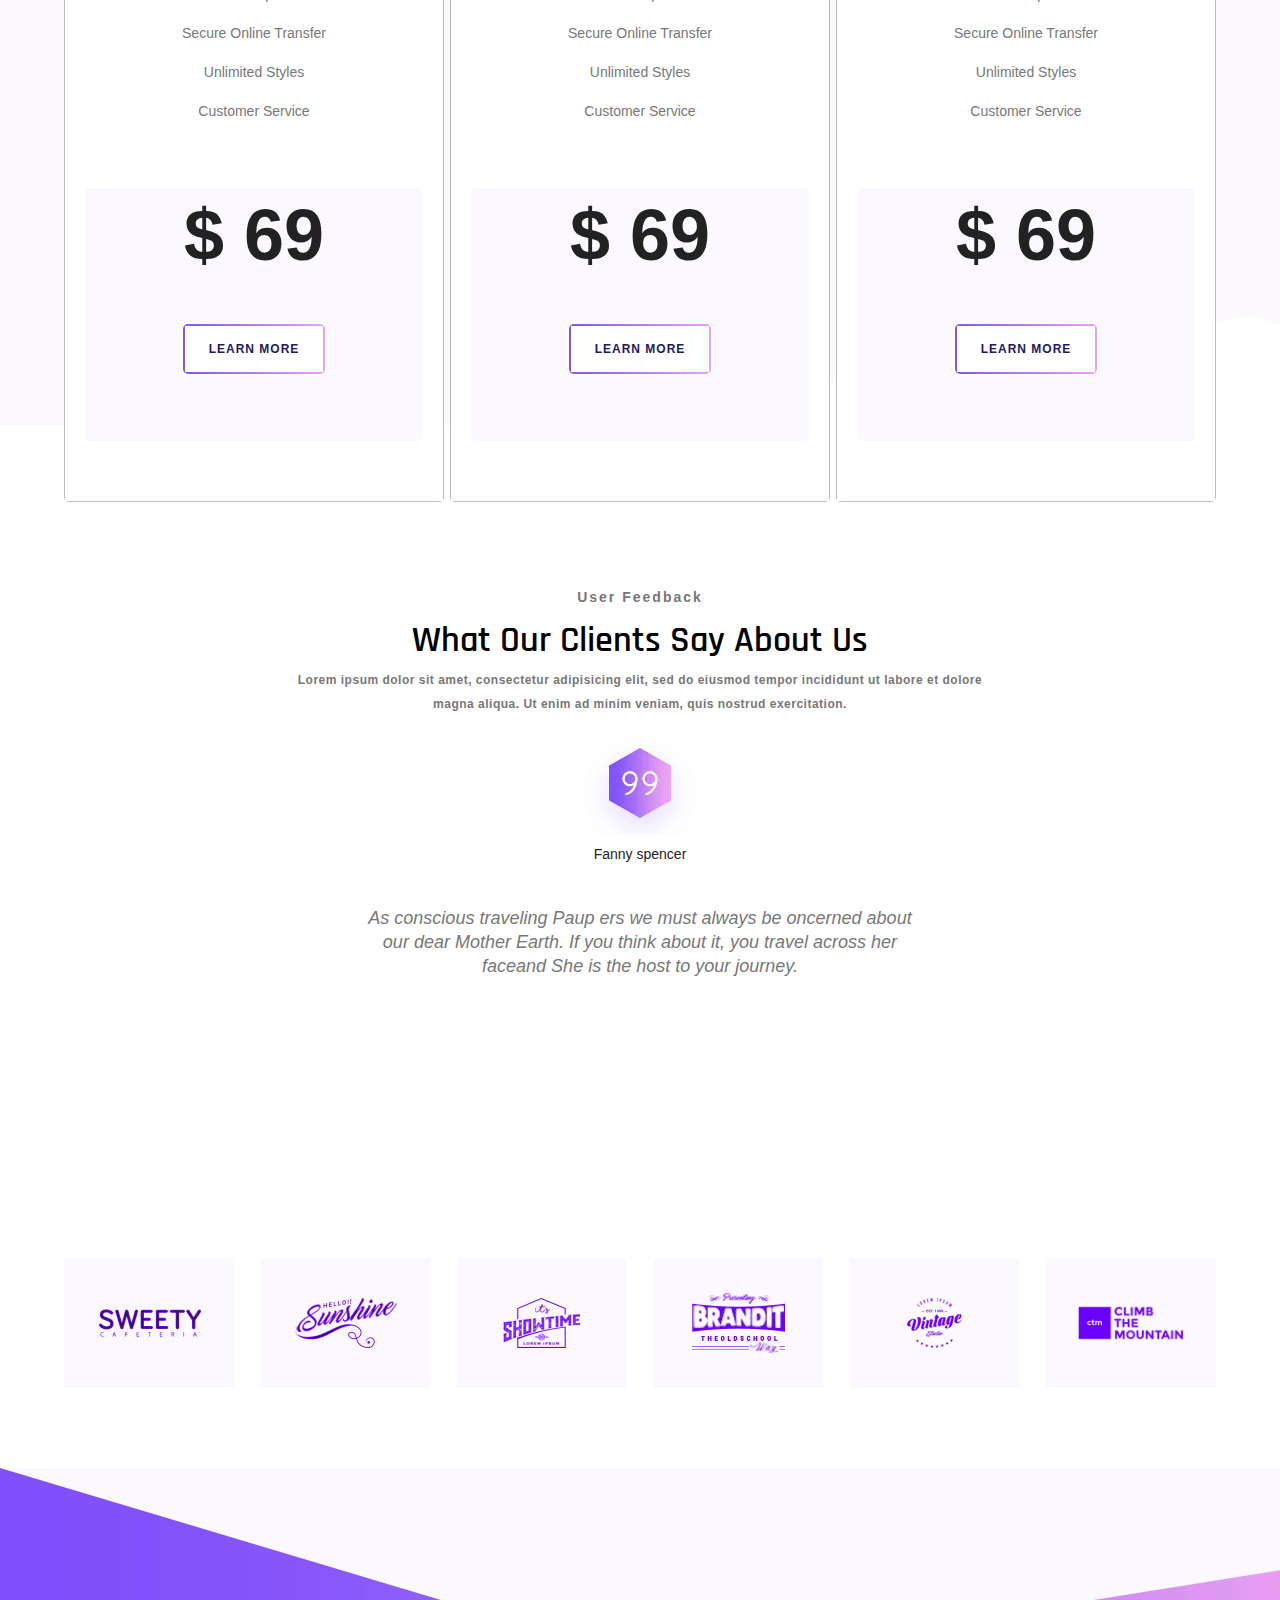
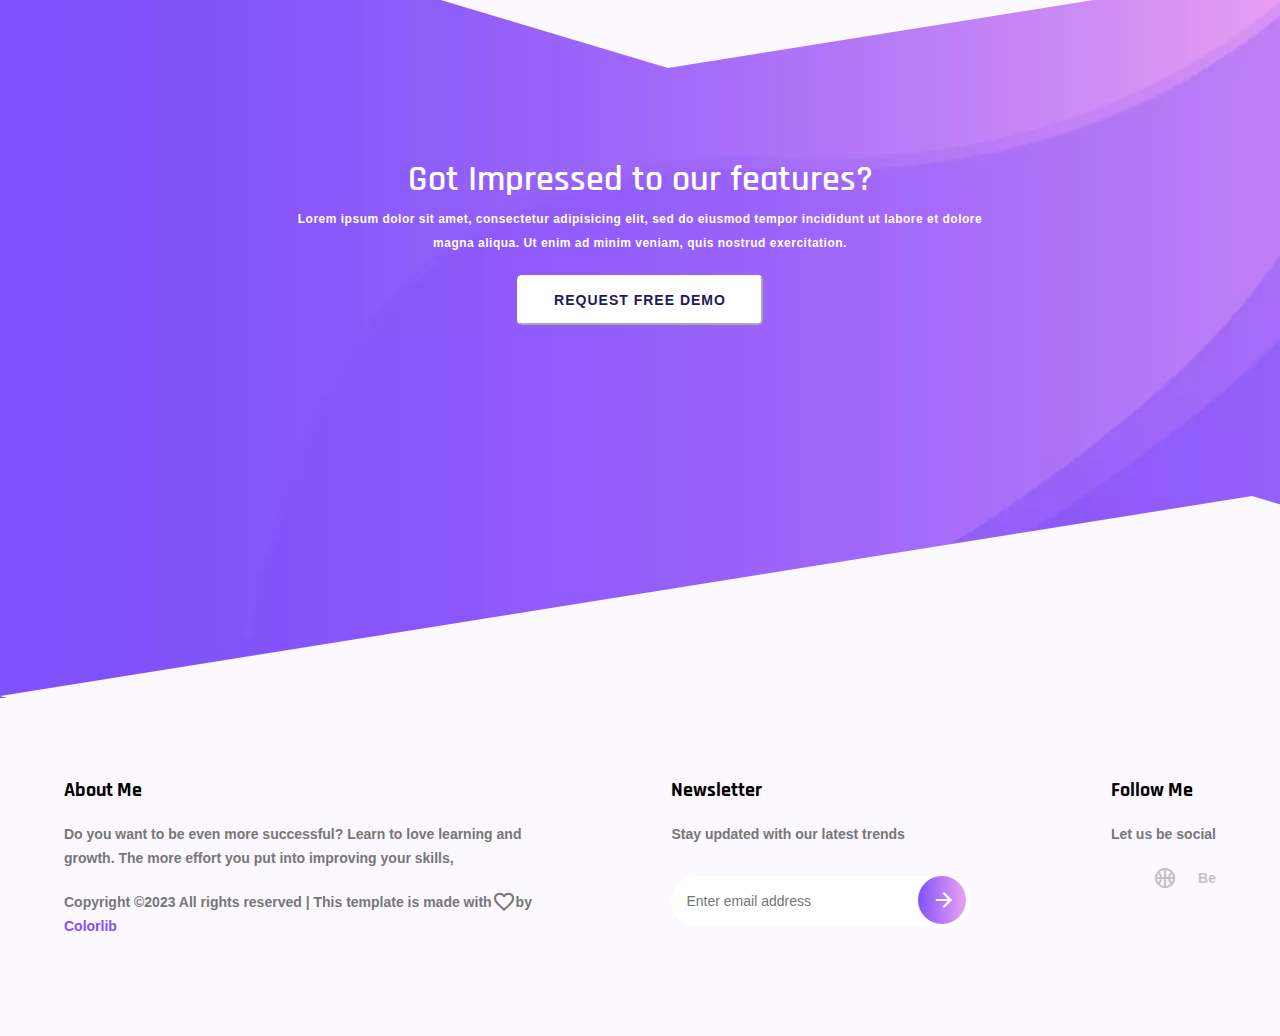
==== commit 987f9dad: "Create index.html" ====
--- a/index.html
+++ b/index.html
@@ -1,6 +1,6 @@
 <!DOCTYPE html>
 <html lang="en">
-  <head>k
+  <head>
     <meta charset="UTF-8" />
     <meta http-equiv="X-UA-Compatible" content="IE=edge" />
     <meta name="viewport" content="width=device-width, initial-scale=1.0" />
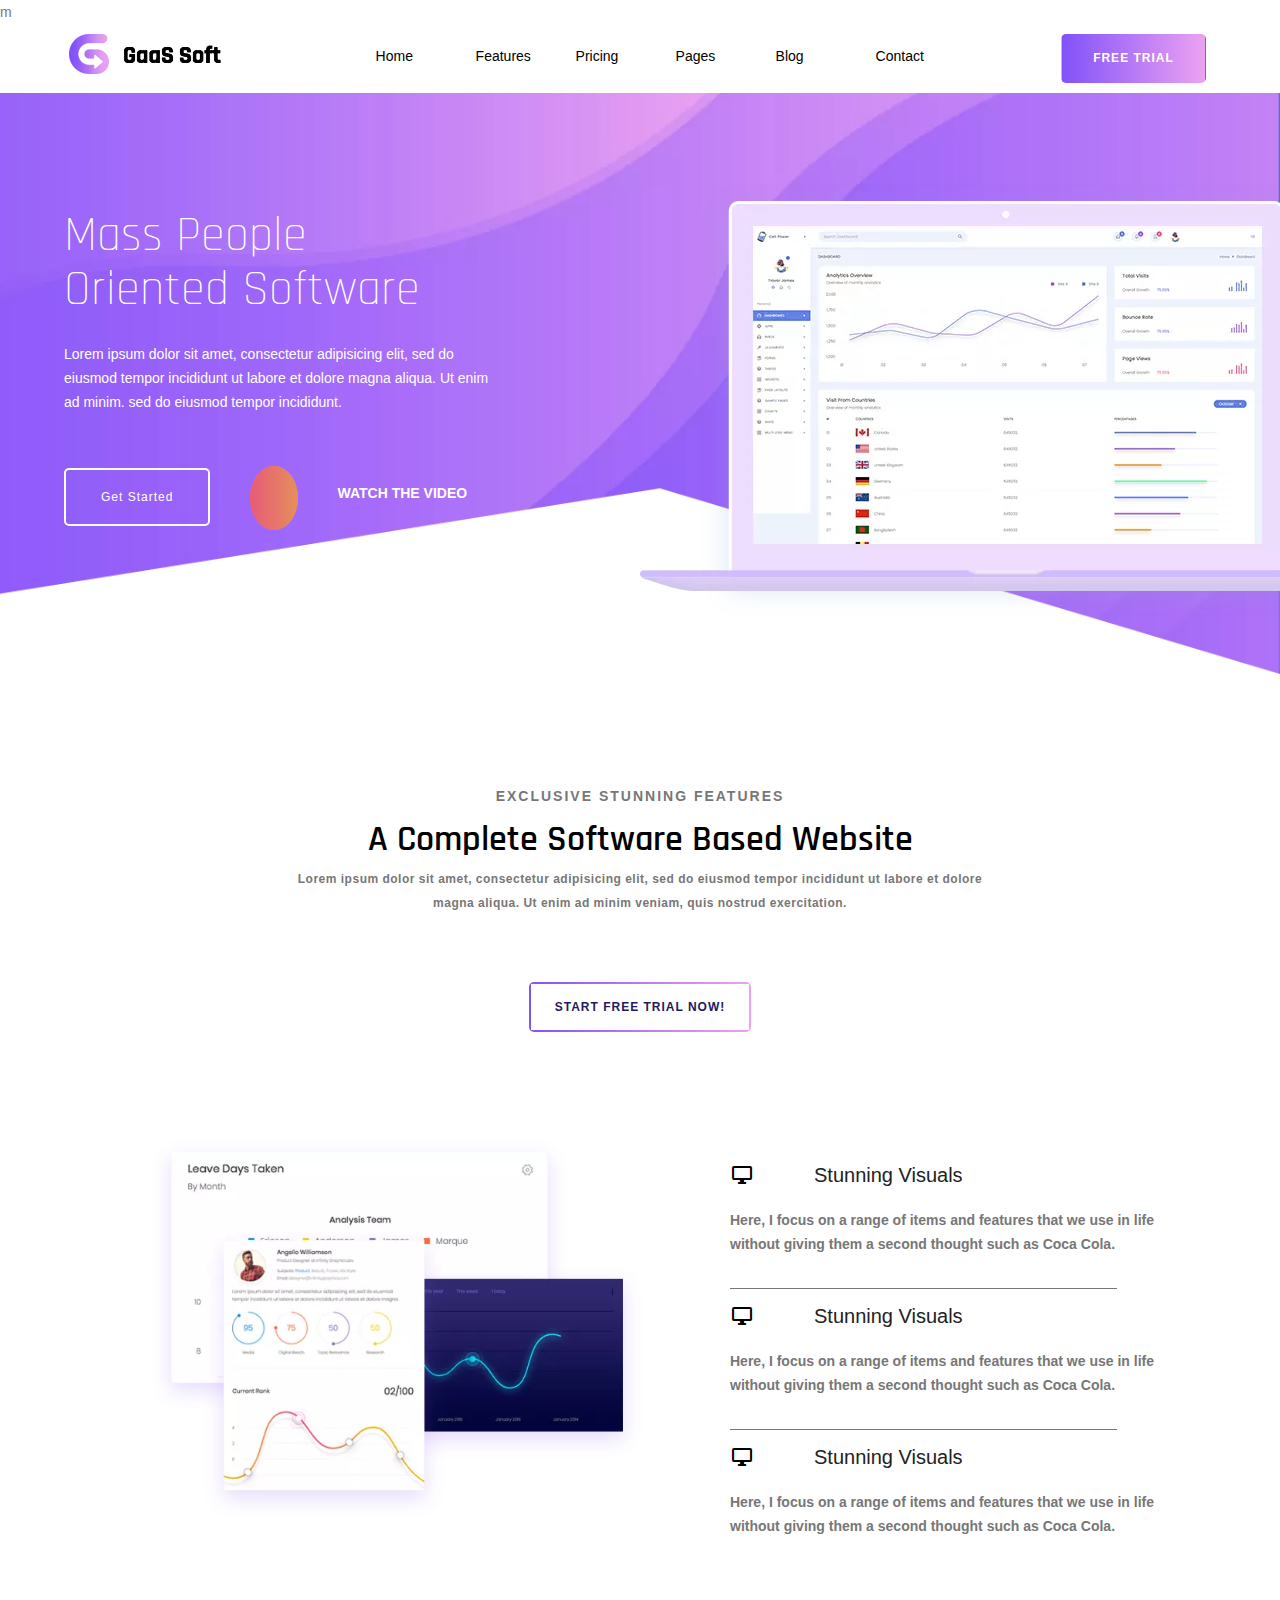
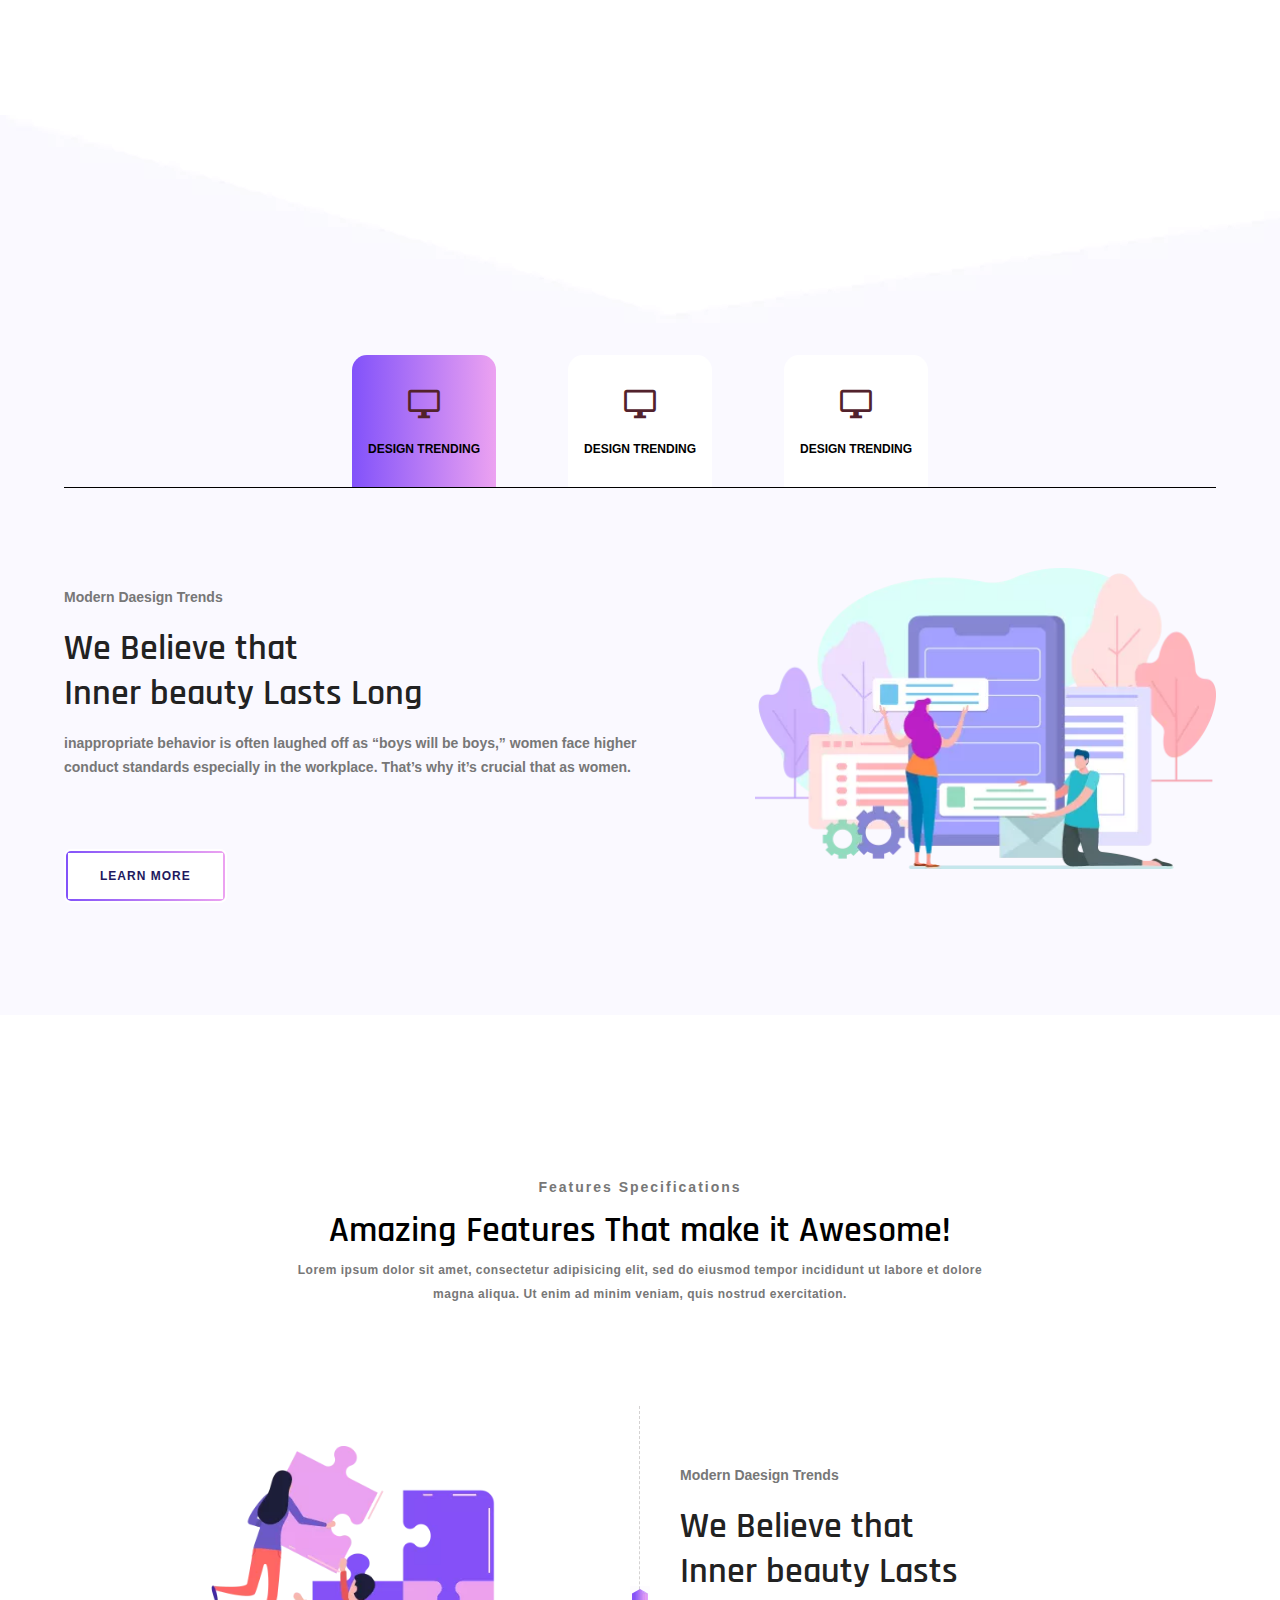
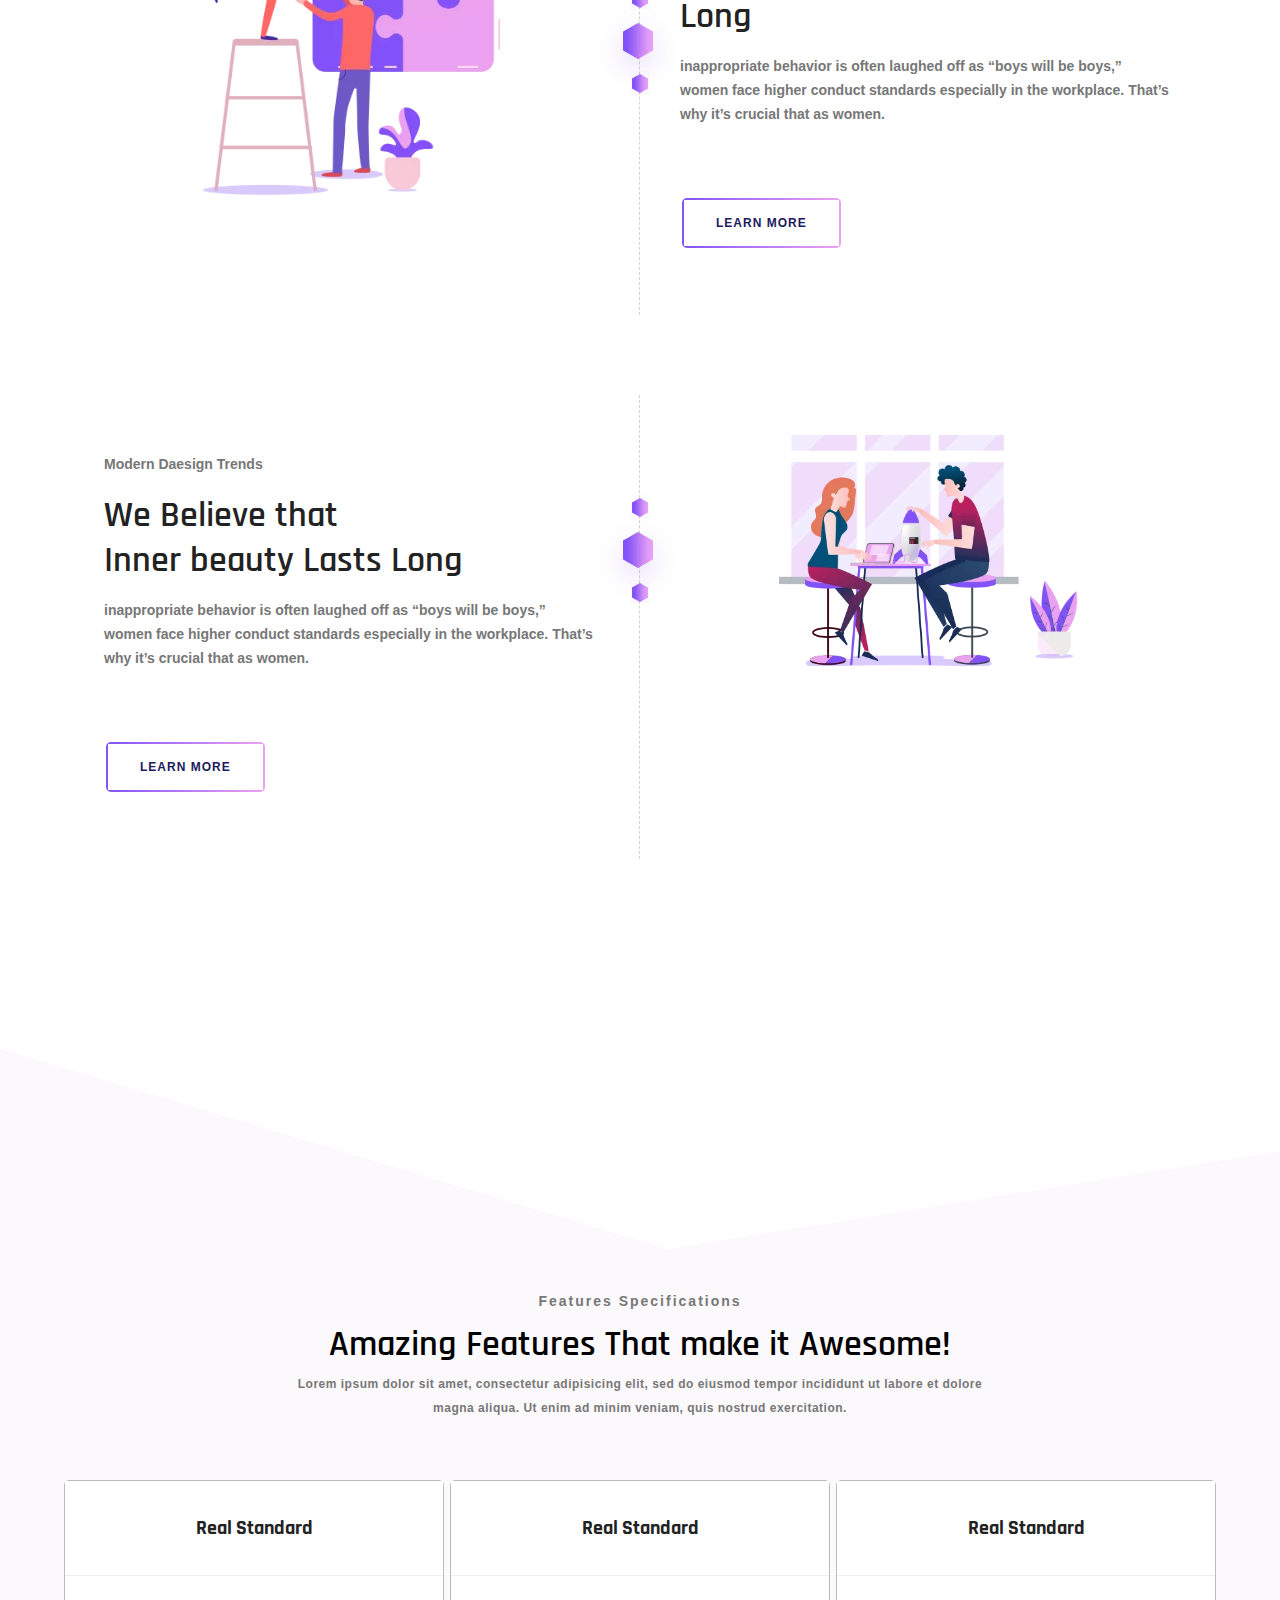
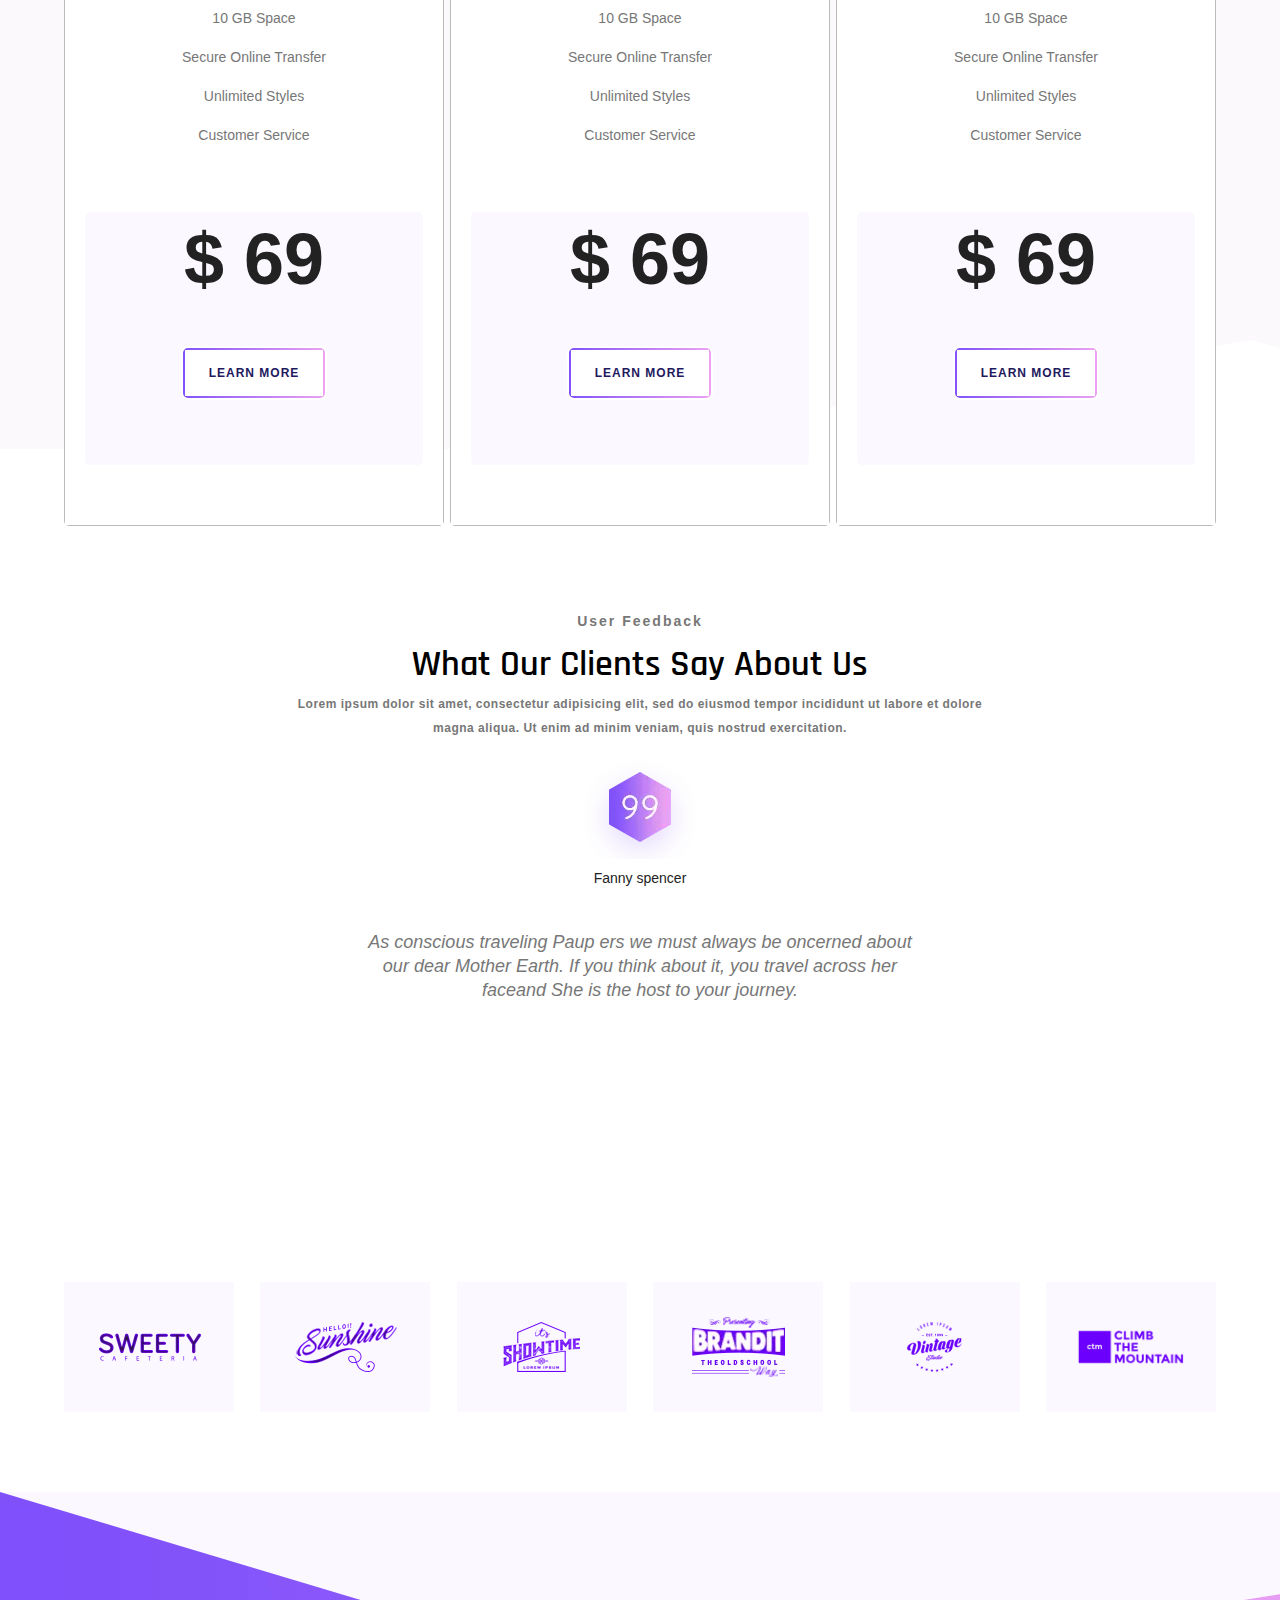
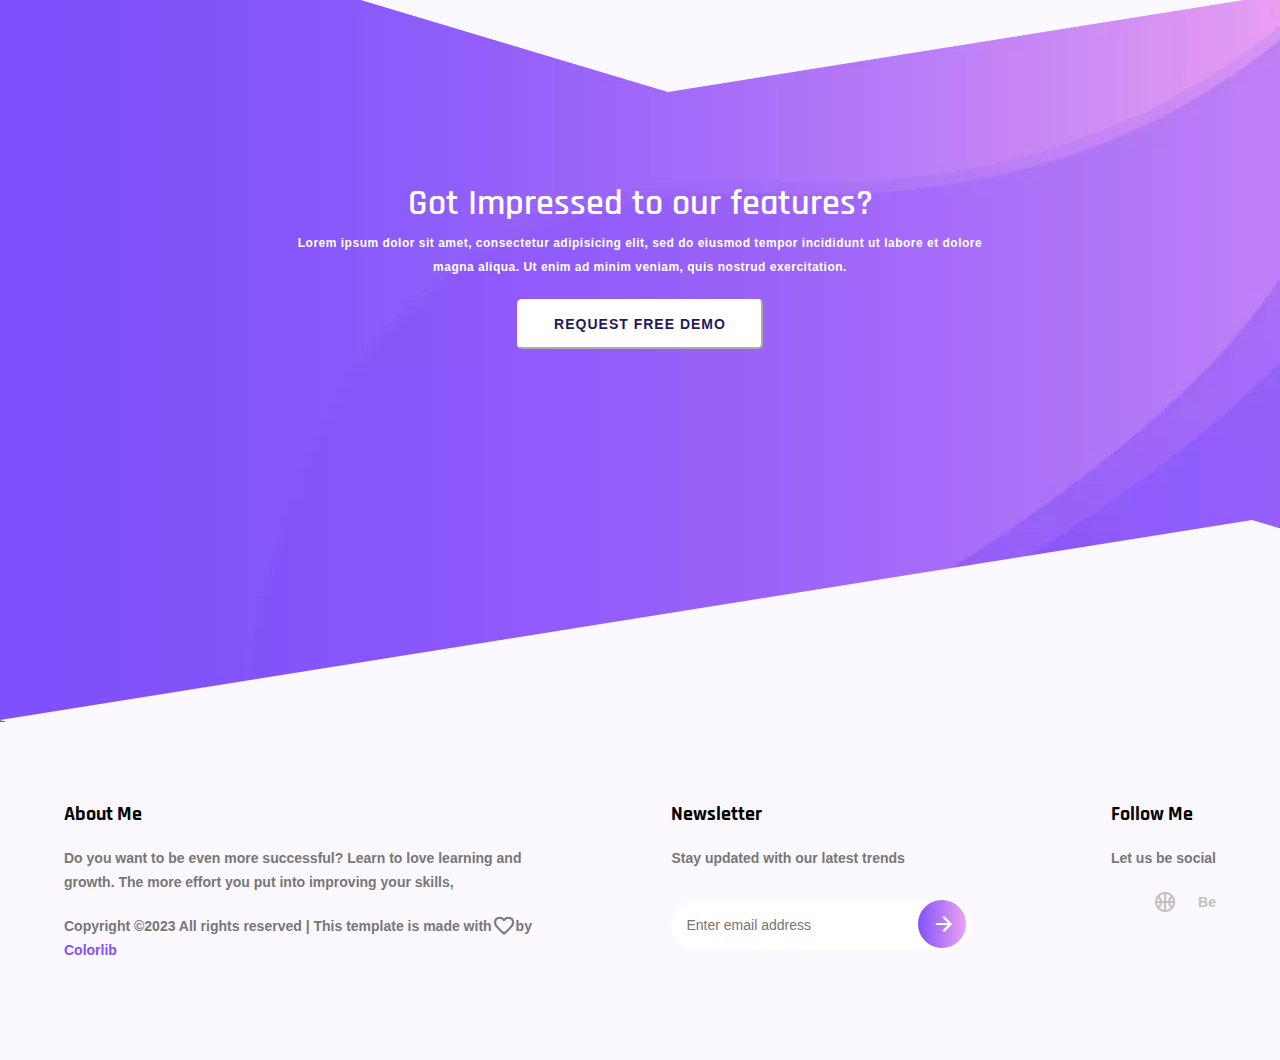
==== commit c883341d: "Update index.html" ====
--- a/index.html
+++ b/index.html
@@ -1,6 +1,6 @@
 <!DOCTYPE html>
 <html lang="en">
-  <head>
+  <head>m
     <meta charset="UTF-8" />
     <meta http-equiv="X-UA-Compatible" content="IE=edge" />
     <meta name="viewport" content="width=device-width, initial-scale=1.0" />
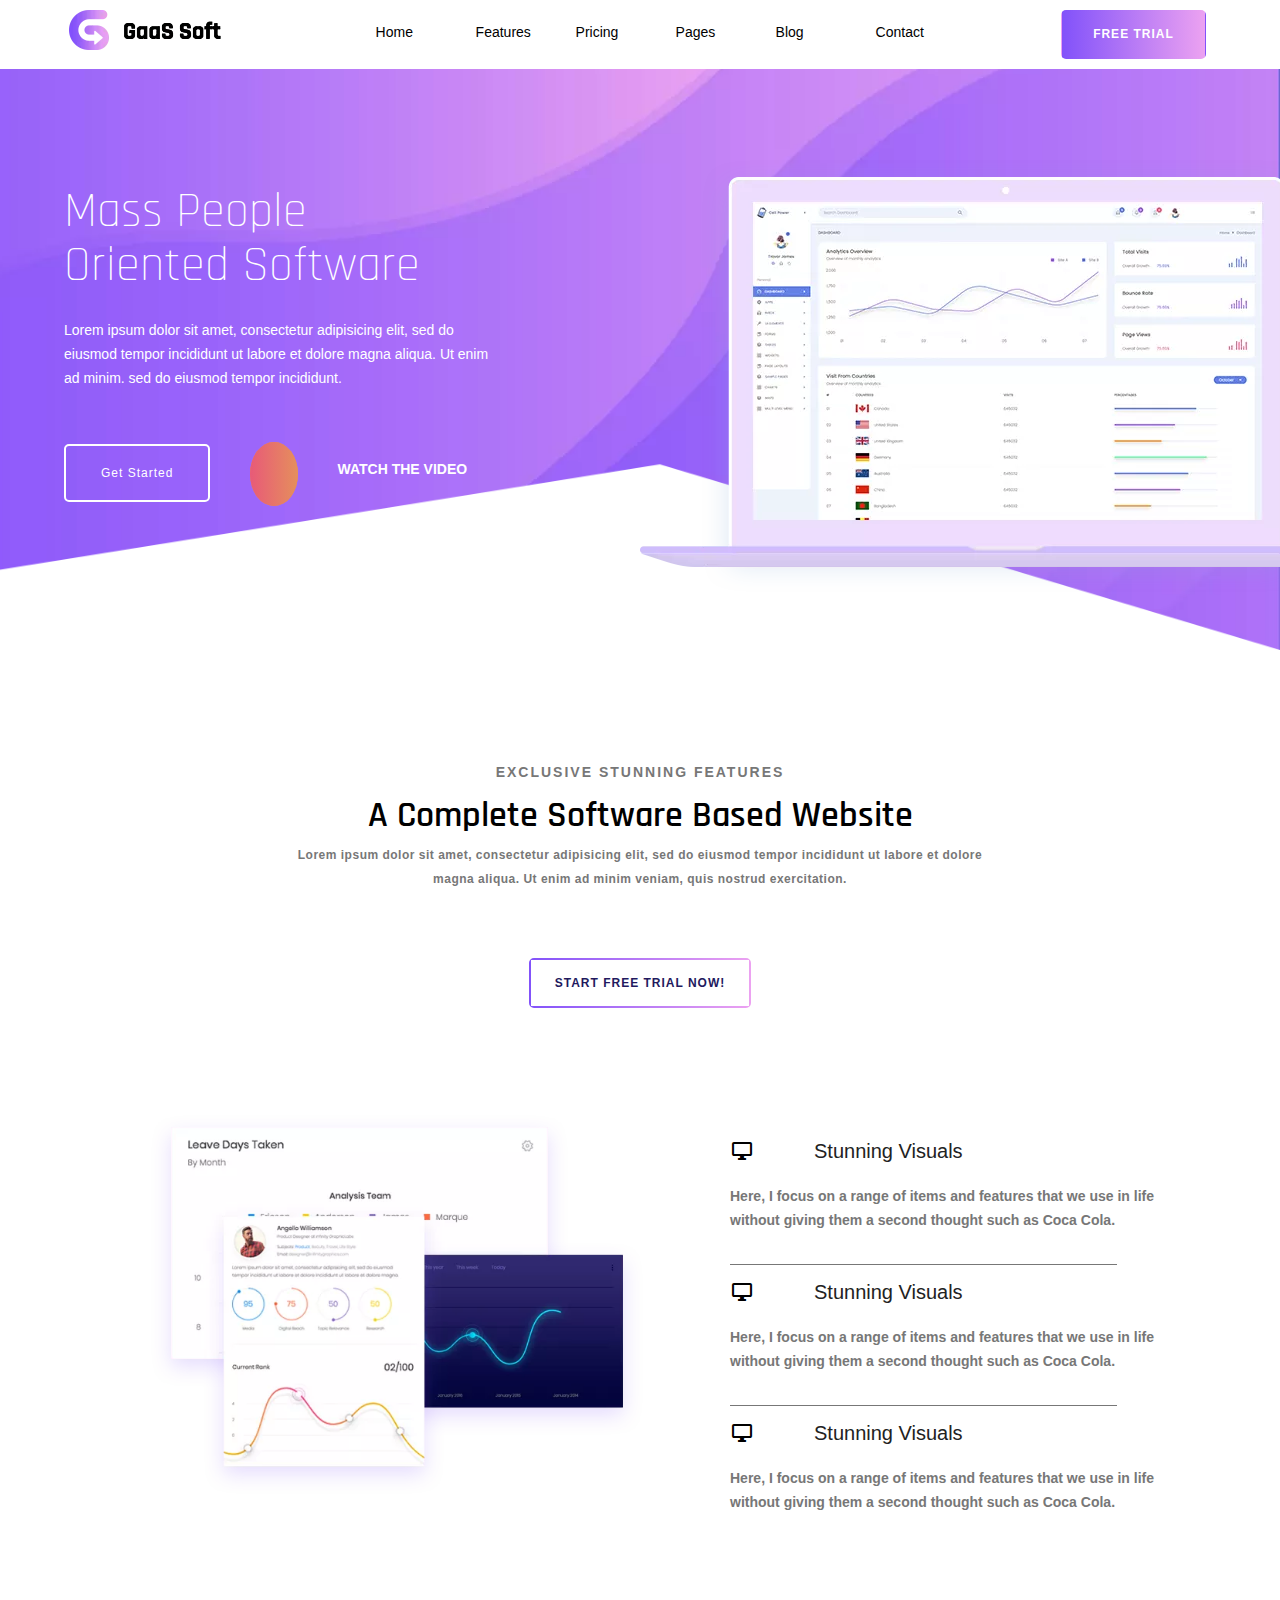
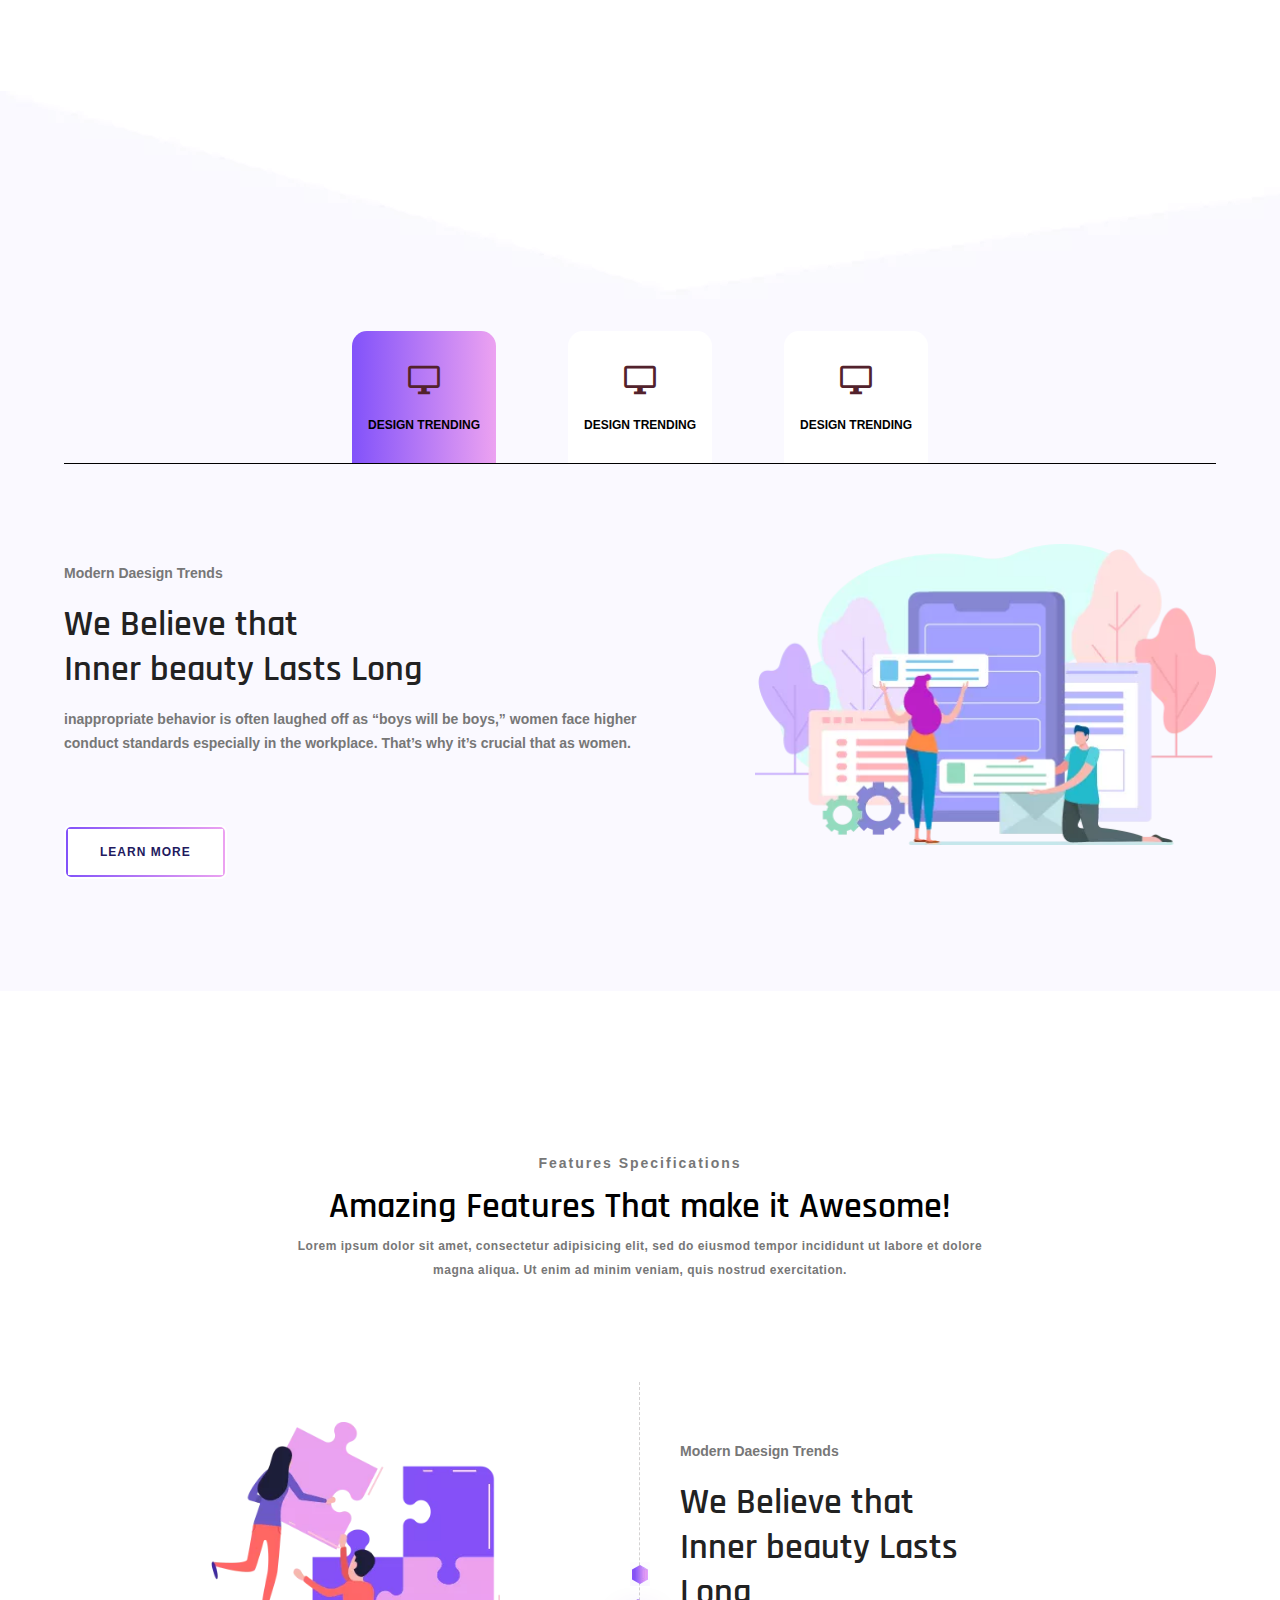
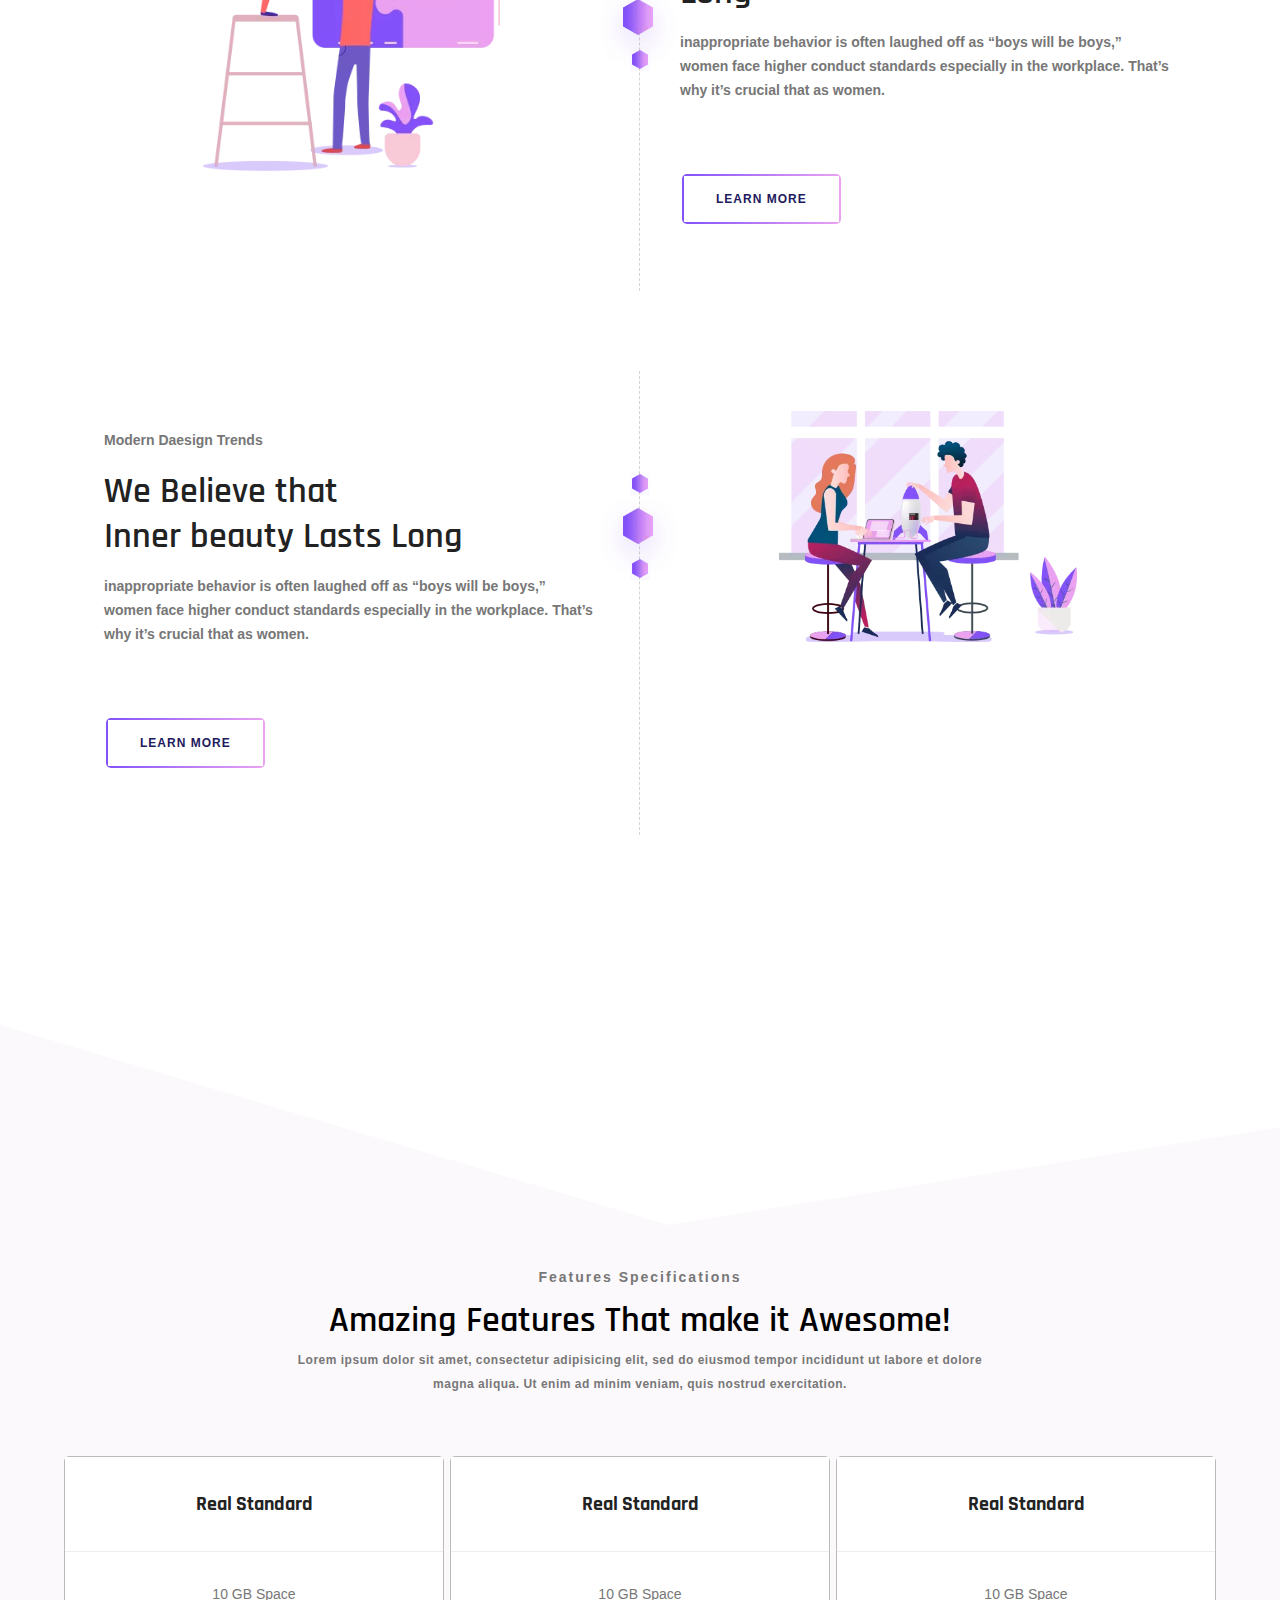
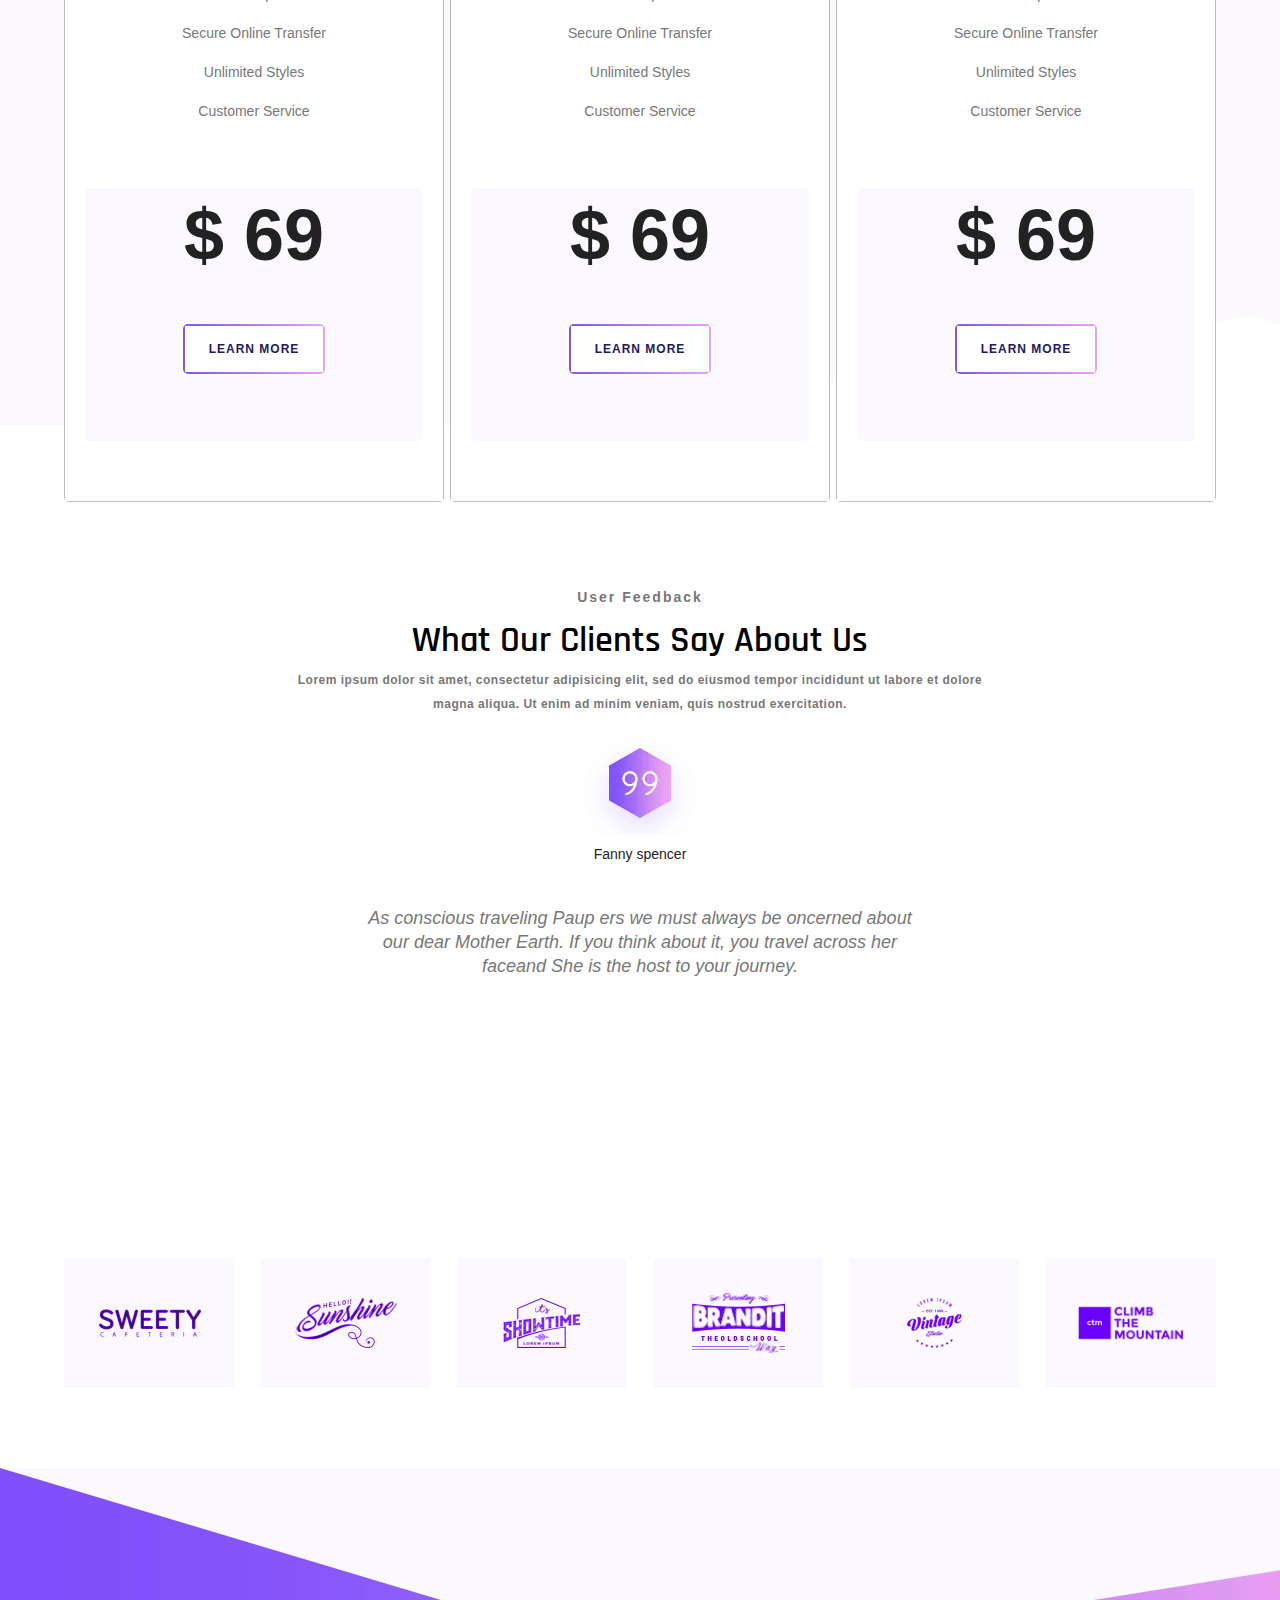
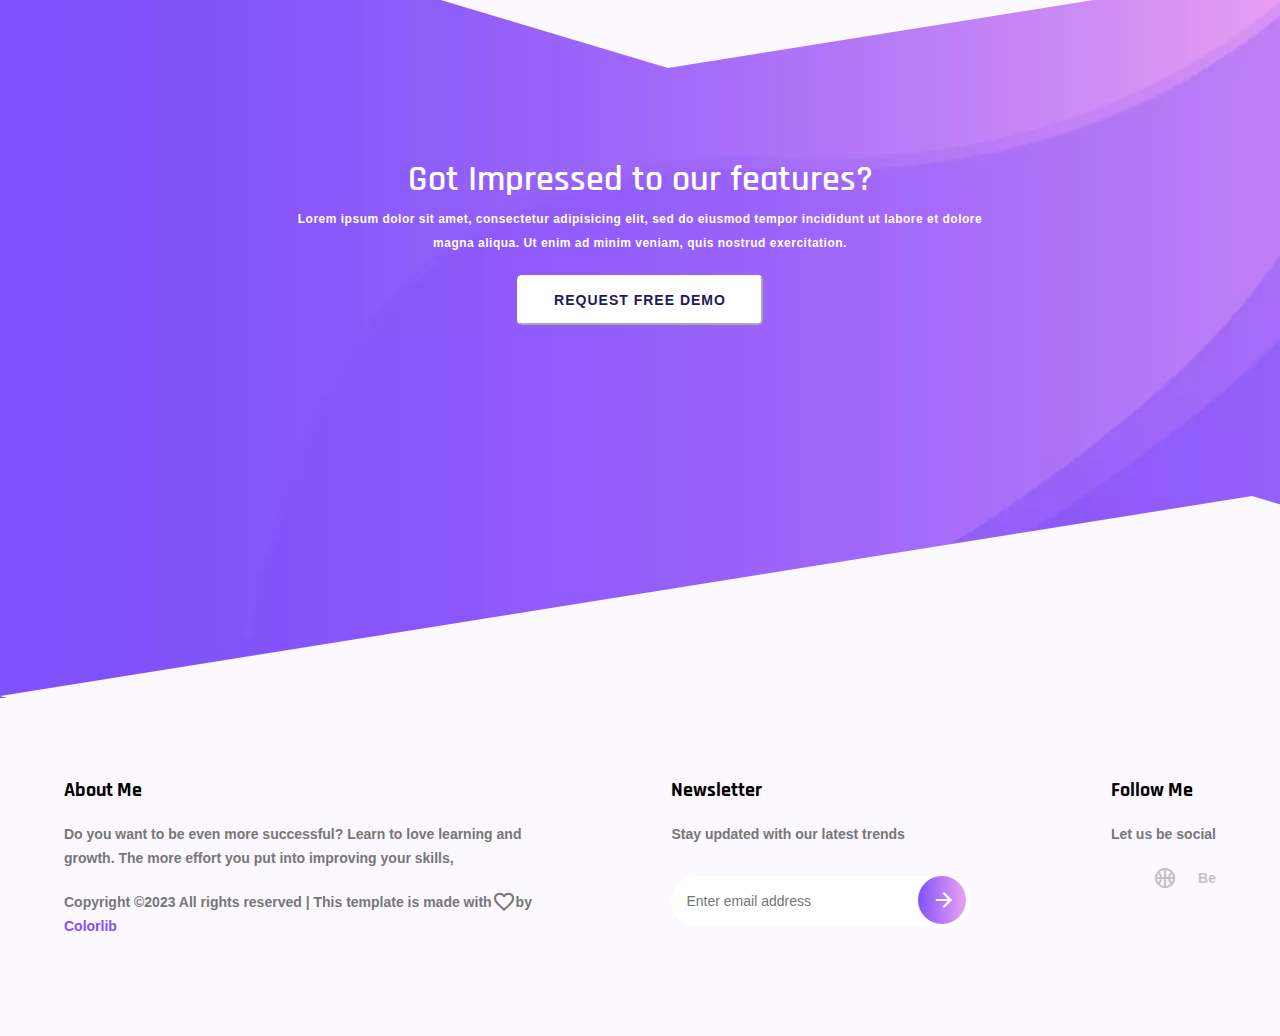
==== commit dee06f14: "Create index.html" ====
--- a/index.html
+++ b/index.html
@@ -1,6 +1,6 @@
 <!DOCTYPE html>
 <html lang="en">
-  <head>m
+  <head>
     <meta charset="UTF-8" />
     <meta http-equiv="X-UA-Compatible" content="IE=edge" />
     <meta name="viewport" content="width=device-width, initial-scale=1.0" />
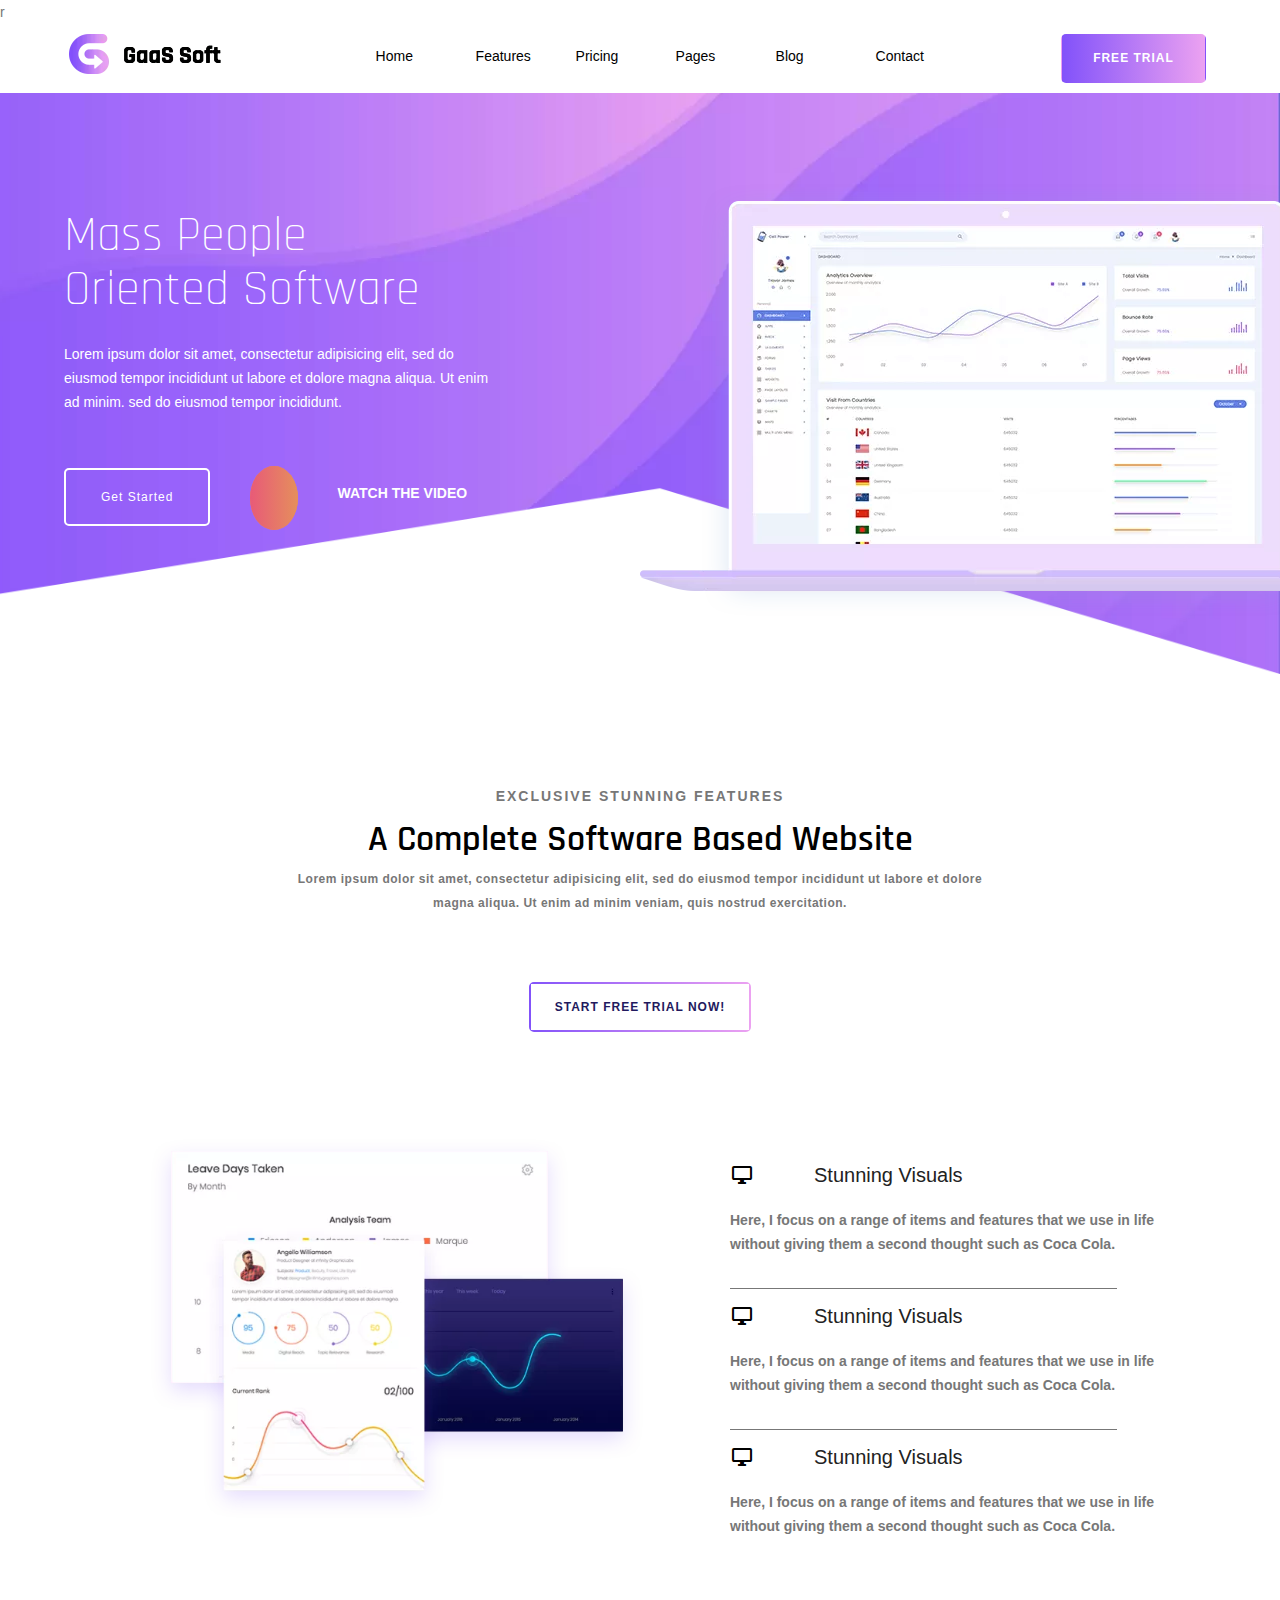
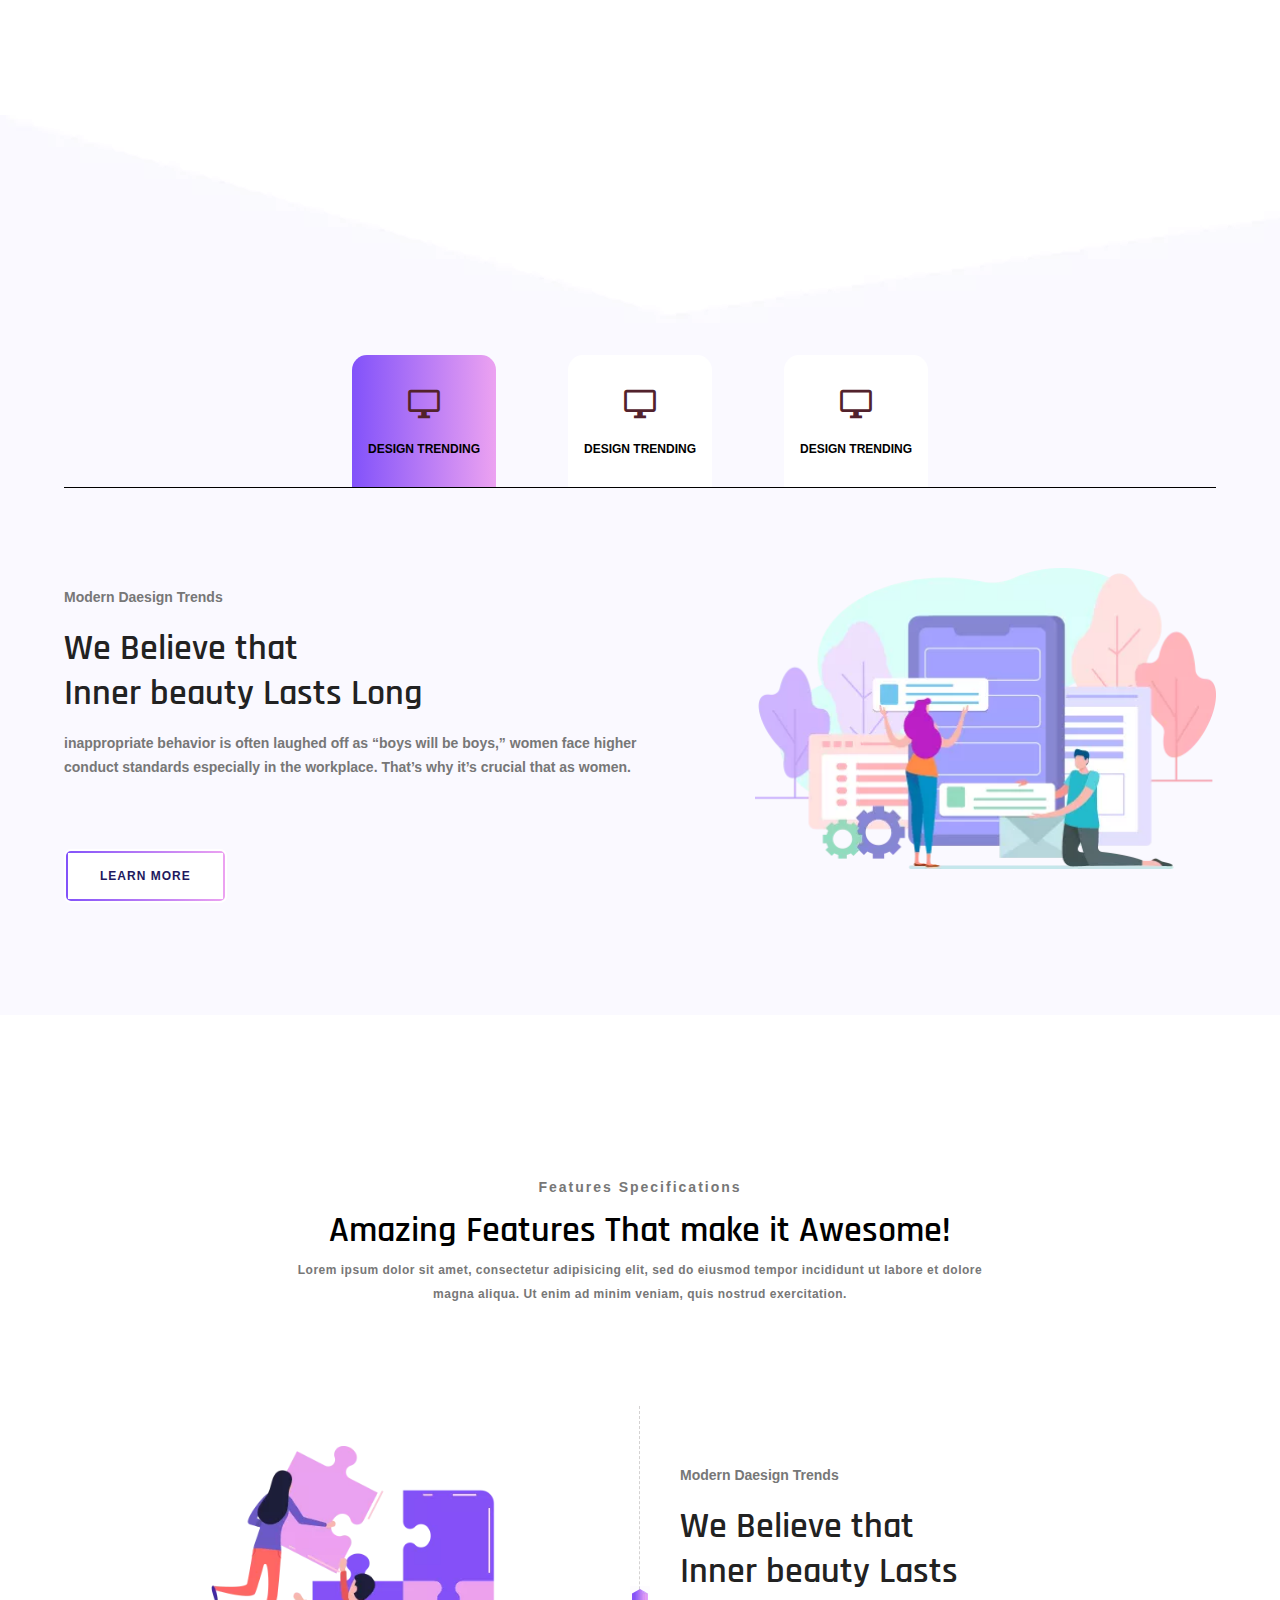
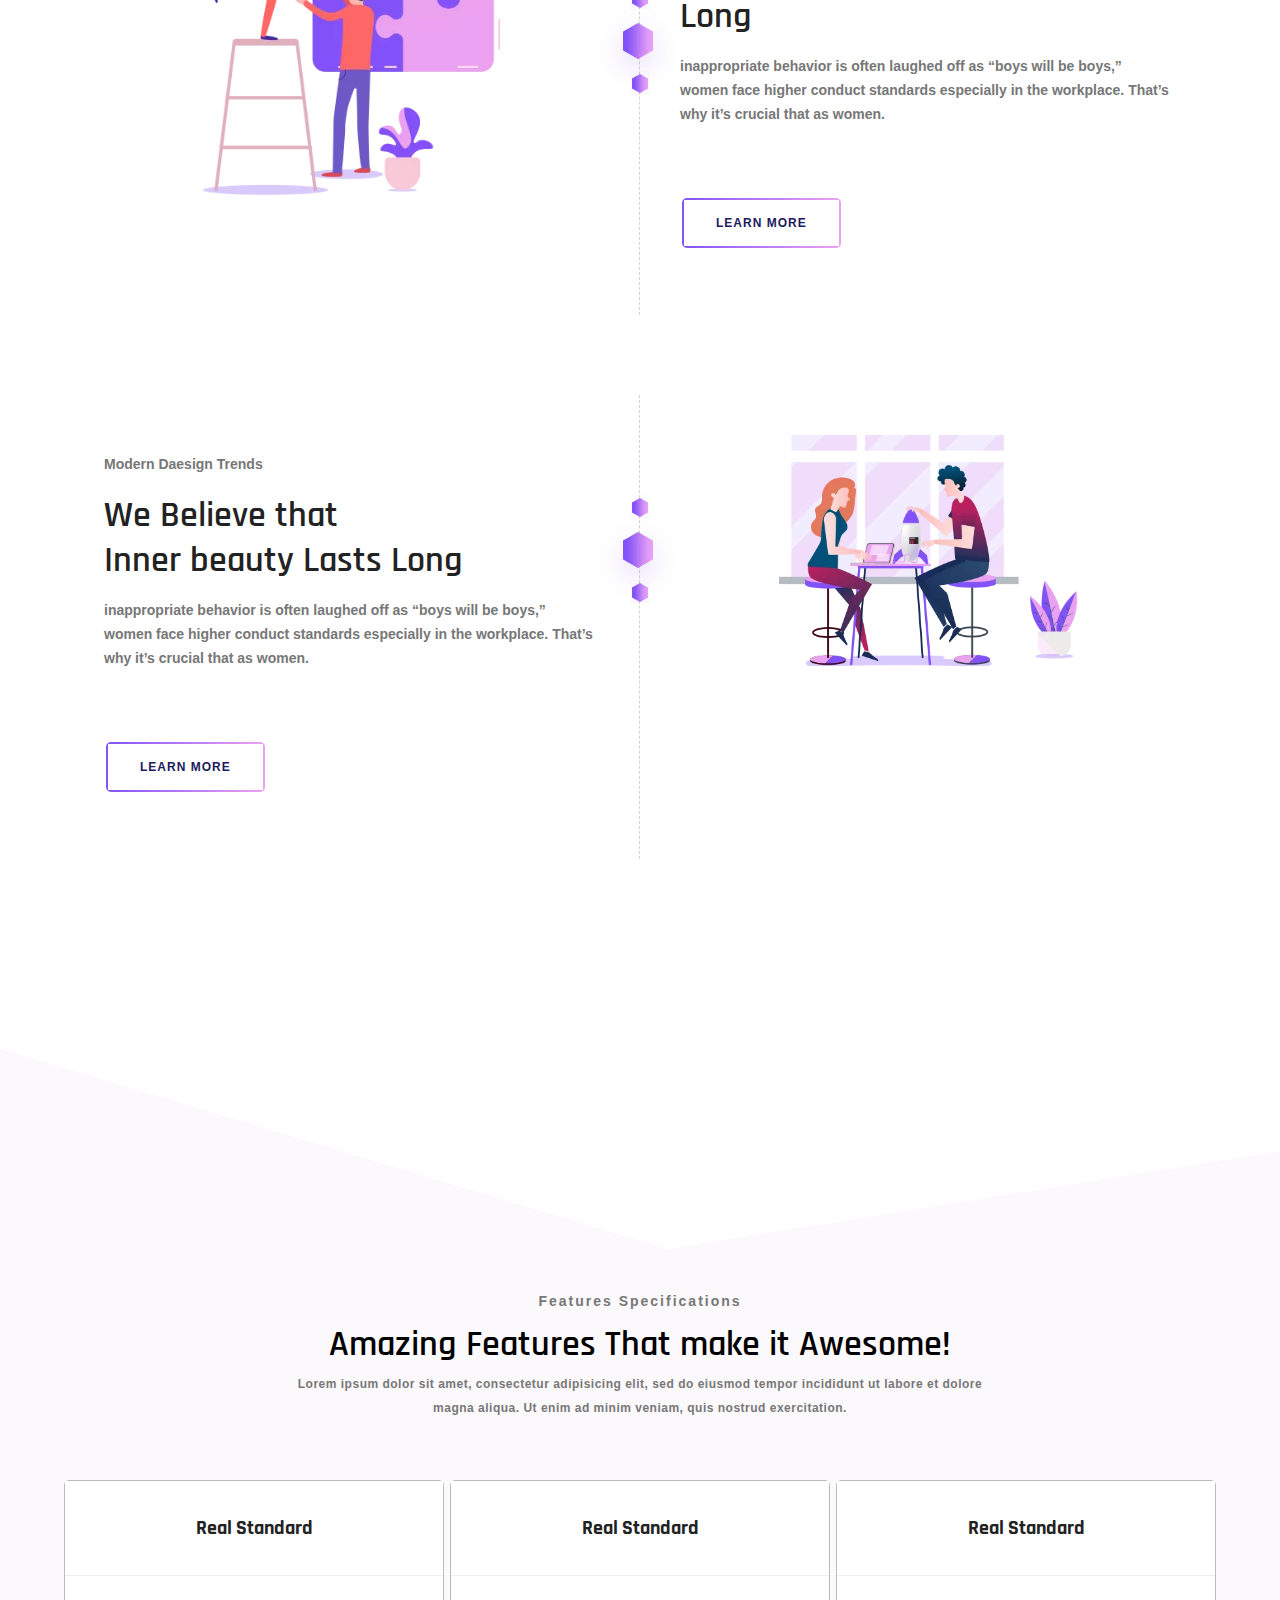
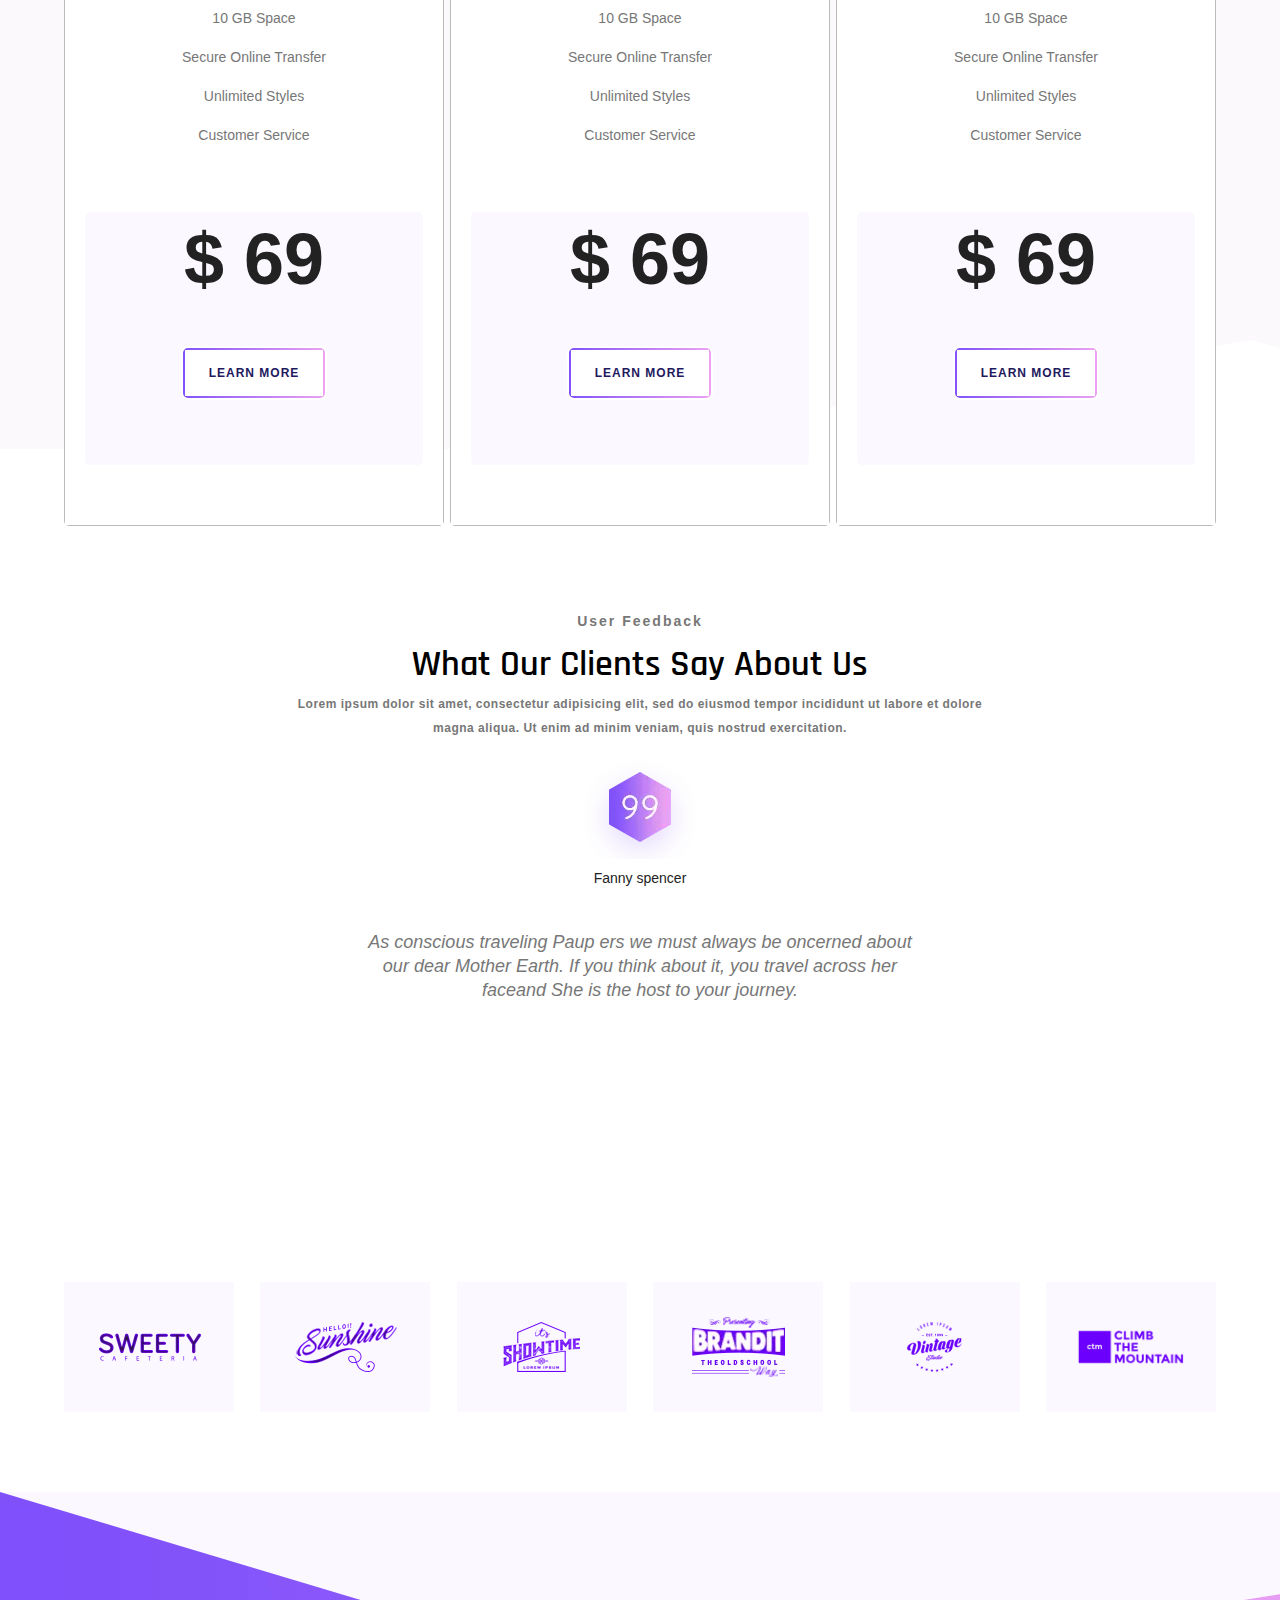
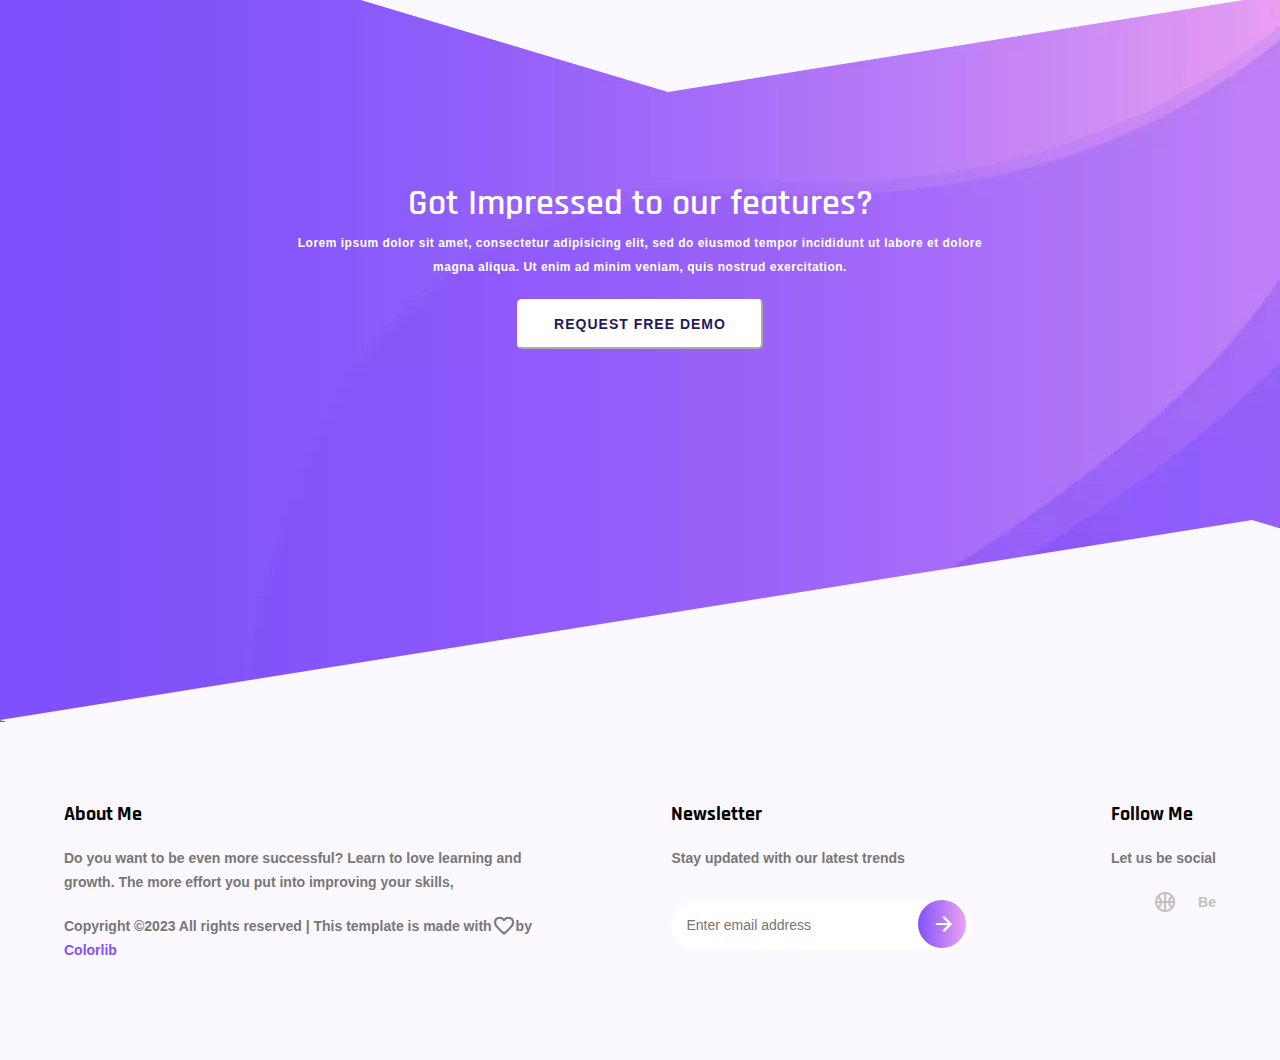
==== commit 3ff8acb0: "Update index.html" ====
--- a/index.html
+++ b/index.html
@@ -1,6 +1,6 @@
 <!DOCTYPE html>
 <html lang="en">
-  <head>
+  <head>r
     <meta charset="UTF-8" />
     <meta http-equiv="X-UA-Compatible" content="IE=edge" />
     <meta name="viewport" content="width=device-width, initial-scale=1.0" />
